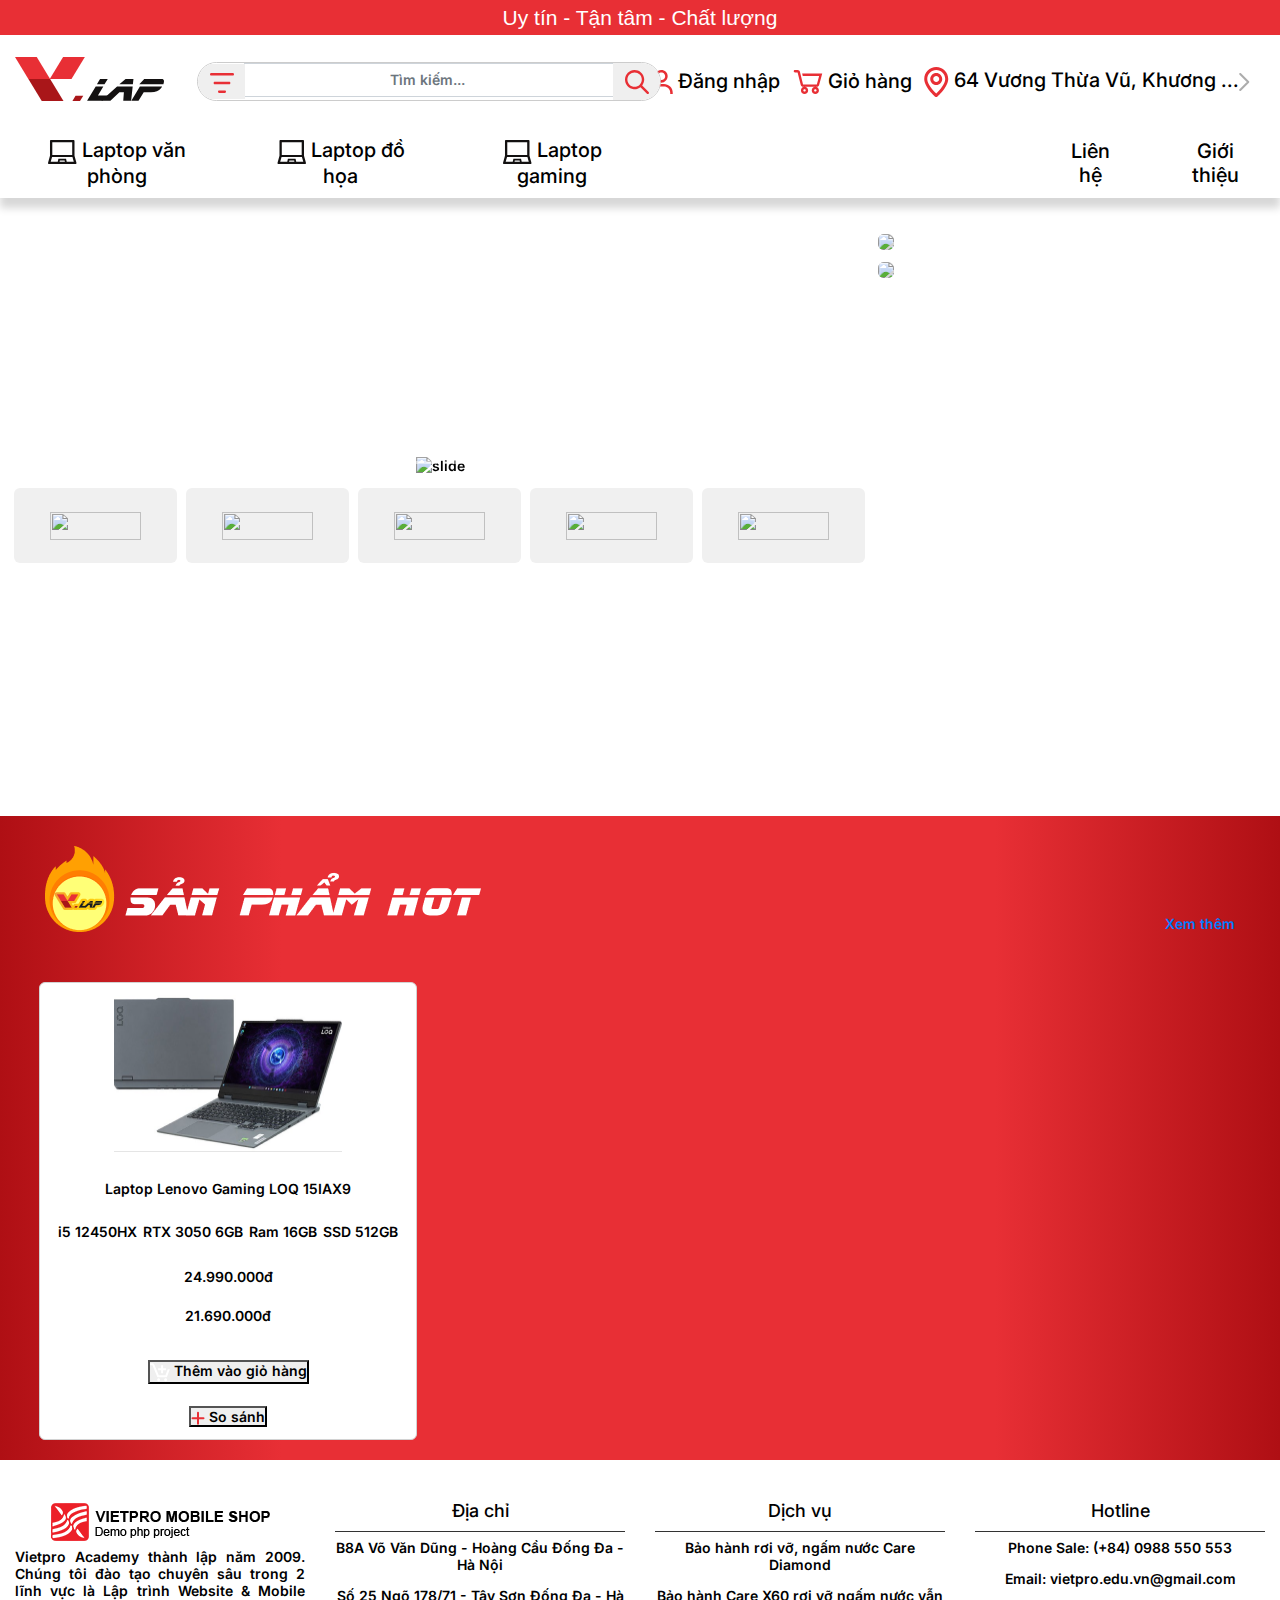
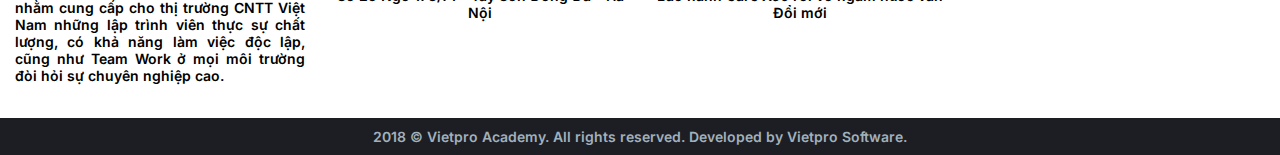
==== index.html @ faf85abb "first commit" ====
<!DOCTYPE html>
<html>
  <head>
    <meta charset="utf-8" />
    <title>Home</title>
    <link rel="stylesheet" href="css/bootstrap.css" />
    <link rel="stylesheet" href="css/home.css" />
    <link
      href="https://cdnjs.cloudflare.com/ajax/libs/font-awesome/6.0.0-beta3/css/all.min.css"
      rel="stylesheet"
    />
    <link href="https://fonts.googleapis.com/css2?family=Inter:wght@400;500;600;700&display=swap" rel="stylesheet">

    <script src="js/jquery-3.3.1.js"></script>
    <script src="js/bootstrap.js"></script>
  </head>
  <body>
    <!--	Header	-->
    <h4 id="header-top">Uy tín - Tận tâm - Chất lượng</h4>
    <div id="header">
      
      <div class="container">
        <div class="header-container">
          <div class="header-logo-search">
            <div class="header-logo row">
              <a href="#">
                <svg width="149" height="44" viewBox="0 0 149 44" fill="none" xmlns="http://www.w3.org/2000/svg">
                  <path d="M34.7503 22H56.4903L69.8443 0H48.1043L34.7503 22Z" fill="#E82F35"/>
                  <path d="M35.094 22H13.354L0 0H21.74L35.094 22Z" fill="#E82F35"/>
                  <path d="M48.4855 44H26.7454L13.3915 22H35.1315L48.4855 44Z" fill="#A91619"/>
                  <path d="M93.3778 38.4668L87.2726 43.8419H72.0752L80.7237 29.405H88.3286L82.9358 38.4289L93.3715 38.4605L93.3778 38.4668ZM92.7529 22.0379L89.4909 27.3245H81.9297L85.0354 22.1012L92.7529 22.0379Z" fill="#131111"/>
                  <path d="M116.105 43.8482H108.256L108.888 35.2417H104.445L95.4149 43.8482H86.254L102.076 29.3797H117.686L116.111 43.8482H116.105ZM117.886 27.3561H104.37L110.575 22.0379H118.455L117.886 27.3561Z" fill="#131111"/>
                  <path d="M147.162 29.4113C146.912 29.9362 146.519 30.5496 145.975 31.2515C143.913 33.8505 140.557 35.1469 135.914 35.1469H128.722L123.523 43.8482H116.361L124.879 29.4429L147.156 29.4113H147.162ZM148.393 27.3245H124.341L129.253 22.0379H146.925C147.406 22.0379 147.843 22.2024 148.237 22.5375C148.631 22.8727 148.868 23.2711 148.943 23.7327C149.106 24.4725 148.918 25.6677 148.393 27.3182V27.3245Z" fill="#131111"/>
                  <path d="M68.2571 38.7134L64.9889 44H57.4277L60.5396 38.7767L68.2571 38.7134Z" fill="#A91619"/>
                  </svg>
                  
              </a>
            </div>
            <div class="header-search">
              <form class="search-form">
                <div class="input-group">
                  <div class="input-group-prepend">
                    <button class="btn" type="button">
                      <svg width="24" height="20" viewBox="0 0 24 20" fill="none" xmlns="http://www.w3.org/2000/svg">
                        <path d="M0 1.30435C0 0.958413 0.114935 0.626647 0.31952 0.382034C0.524105 0.137422 0.801582 0 1.09091 0H22.9091C23.1984 0 23.4759 0.137422 23.6805 0.382034C23.8851 0.626647 24 0.958413 24 1.30435C24 1.65028 23.8851 1.98205 23.6805 2.22666C23.4759 2.47127 23.1984 2.6087 22.9091 2.6087H1.09091C0.801582 2.6087 0.524105 2.47127 0.31952 2.22666C0.114935 1.98205 0 1.65028 0 1.30435ZM3.63636 10C3.63636 9.65407 3.7513 9.3223 3.95588 9.07769C4.16047 8.83307 4.43795 8.69565 4.72727 8.69565H19.2727C19.5621 8.69565 19.8395 8.83307 20.0441 9.07769C20.2487 9.3223 20.3636 9.65407 20.3636 10C20.3636 10.3459 20.2487 10.6777 20.0441 10.9223C19.8395 11.1669 19.5621 11.3043 19.2727 11.3043H4.72727C4.43795 11.3043 4.16047 11.1669 3.95588 10.9223C3.7513 10.6777 3.63636 10.3459 3.63636 10ZM8 18.6957C8 18.3497 8.11494 18.018 8.31952 17.7733C8.52411 17.5287 8.80158 17.3913 9.09091 17.3913H14.9091C15.1984 17.3913 15.4759 17.5287 15.6805 17.7733C15.8851 18.018 16 18.3497 16 18.6957C16 19.0416 15.8851 19.3734 15.6805 19.618C15.4759 19.8626 15.1984 20 14.9091 20H9.09091C8.80158 20 8.52411 19.8626 8.31952 19.618C8.11494 19.3734 8 19.0416 8 18.6957Z" fill="#E82F35"/>
                        </svg>                        
                    </button>
                  </div>
                  <input
                    class="form-control"
                    type="search"
                    placeholder="Tìm kiếm..."
                    aria-label="Search"
                  />
                  <div class="input-group-append">
                    <button class="btn" type="submit">
                      <svg width="24" height="24" viewBox="0 0 24 24" fill="none" xmlns="http://www.w3.org/2000/svg">
                        <path fill-rule="evenodd" clip-rule="evenodd" d="M17.1901 15.4782L23.6458 21.934C23.8727 22.1611 24.0001 22.469 24 22.79C23.9999 23.111 23.8723 23.4189 23.6452 23.6458C23.4181 23.8727 23.1102 24.0001 22.7892 24C22.4682 23.9999 22.1604 23.8723 21.9335 23.6452L15.4778 17.1893C13.5479 18.6841 11.1211 19.3875 8.69104 19.1565C6.26097 18.9255 4.01018 17.7773 2.39656 15.9457C0.782936 14.114 -0.0723147 11.7364 0.00479537 9.29655C0.0819054 6.85668 1.08558 4.53783 2.81165 2.81172C4.53771 1.08561 6.85651 0.0819075 9.29632 0.00479549C11.7361 -0.0723165 14.1137 0.782955 15.9453 2.39662C17.7769 4.01028 18.925 6.26113 19.156 8.69126C19.387 11.1214 18.6836 13.5483 17.1889 15.4782M9.60045 16.7993C11.5099 16.7993 13.3412 16.0408 14.6914 14.6905C16.0416 13.3403 16.8001 11.509 16.8001 9.59949C16.8001 7.68997 16.0416 5.85866 14.6914 4.50843C13.3412 3.15819 11.5099 2.39964 9.60045 2.39964C7.69098 2.39964 5.85971 3.15819 4.50951 4.50843C3.15932 5.85866 2.40078 7.68997 2.40078 9.59949C2.40078 11.509 3.15932 13.3403 4.50951 14.6905C5.85971 16.0408 7.69098 16.7993 9.60045 16.7993Z" fill="#E82F35"/>
                        </svg>
                        
                    </button>
                  </div>
                </div>
              </form>
            </div>
          </div>
          <div class="header-actions">
            <a href="#" class="header-action"><svg width="23" height="24" viewBox="0 0 23 24" fill="none" xmlns="http://www.w3.org/2000/svg">
              <path d="M11.3684 0C10.1193 0 8.89818 0.370414 7.85956 1.0644C6.82093 1.75839 6.01142 2.74478 5.53339 3.89884C5.05537 5.0529 4.93029 6.3228 5.17399 7.54794C5.41768 8.77308 6.0192 9.89845 6.90248 10.7817C7.78576 11.665 8.91113 12.2665 10.1363 12.5102C11.3614 12.7539 12.6313 12.6288 13.7854 12.1508C14.9394 11.6728 15.9258 10.8633 16.6198 9.82465C17.3138 8.78603 17.6842 7.56493 17.6842 6.31579C17.6842 4.64074 17.0188 3.03429 15.8344 1.84985C14.6499 0.665412 13.0435 0 11.3684 0ZM11.3684 10.1053C10.6189 10.1053 9.88628 9.88301 9.2631 9.46662C8.63993 9.05023 8.15422 8.45839 7.8674 7.76596C7.58059 7.07352 7.50554 6.31159 7.65176 5.5765C7.79798 4.84141 8.15889 4.16619 8.68886 3.63623C9.21883 3.10626 9.89404 2.74535 10.6291 2.59913C11.3642 2.45291 12.1262 2.52796 12.8186 2.81477C13.511 3.10159 14.1029 3.58729 14.5193 4.21047C14.9356 4.83365 15.1579 5.5663 15.1579 6.31579C15.1579 7.32082 14.7586 8.28469 14.048 8.99535C13.3373 9.70602 12.3735 10.1053 11.3684 10.1053ZM22.7368 24V22.7368C22.7368 20.3918 21.8053 18.1427 20.147 16.4845C18.4888 14.8263 16.2398 13.8947 13.8947 13.8947H8.8421C6.49703 13.8947 4.24801 14.8263 2.58979 16.4845C0.931576 18.1427 0 20.3918 0 22.7368V24H2.52632V22.7368C2.52632 21.0618 3.19173 19.4553 4.37617 18.2709C5.56061 17.0865 7.16705 16.4211 8.8421 16.4211H13.8947C15.5698 16.4211 17.1762 17.0865 18.3607 18.2709C19.5451 19.4553 20.2105 21.0618 20.2105 22.7368V24H22.7368Z" fill="#E82F35"/>
              </svg>
              Đăng nhập</a>
            <a href="#" class="header-action"><svg width="30" height="24" viewBox="0 0 30 24" fill="none" xmlns="http://www.w3.org/2000/svg">
              <path d="M1.93681 6.86724e-05C1.27681 6.86724e-05 0.736816 0.540067 0.736816 1.20007C0.736816 1.86006 1.27681 2.40006 1.93681 2.40006H4.59961L7.7496 15C8.016 16.068 8.97359 16.8 10.074 16.8H23.8368C24.9191 16.8 25.8383 16.0824 26.1239 15.0372L29.2367 3.60006H9.13679L9.73679 6.00005H26.1239L23.8368 14.4H10.074L6.924 1.80006C6.79479 1.28292 6.49545 0.824253 6.07409 0.497785C5.65273 0.171316 5.13383 -0.00398252 4.60081 6.86724e-05H1.93681ZM22.3368 16.8C20.3628 16.8 18.7368 18.426 18.7368 20.4C18.7368 22.374 20.3628 24 22.3368 24C24.3107 24 25.9367 22.374 25.9367 20.4C25.9367 18.426 24.3107 16.8 22.3368 16.8ZM11.5368 16.8C9.56279 16.8 7.9368 18.426 7.9368 20.4C7.9368 22.374 9.56279 24 11.5368 24C13.5108 24 15.1368 22.374 15.1368 20.4C15.1368 18.426 13.5108 16.8 11.5368 16.8ZM11.5368 19.2C12.2124 19.2 12.7368 19.7256 12.7368 20.4C12.7368 21.0744 12.2112 21.6 11.5368 21.6C10.8624 21.6 10.3368 21.0744 10.3368 20.4C10.3368 19.7256 10.8624 19.2 11.5368 19.2ZM22.3368 19.2C23.0124 19.2 23.5368 19.7256 23.5368 20.4C23.5368 21.0744 23.0112 21.6 22.3368 21.6C21.6624 21.6 21.1368 21.0744 21.1368 20.4C21.1368 19.7256 21.6624 19.2 22.3368 19.2Z" fill="#E82F35"/>
              </svg>
              Giỏ hàng</a>
            <a href="#" class="header-action"><svg width="25" height="30" viewBox="0 0 25 30" fill="none" xmlns="http://www.w3.org/2000/svg">
              <path d="M12.2368 0C5.63682 0 0.236816 5.4 0.236816 12C0.236816 20.1 10.7368 29.25 11.1868 29.7C11.4868 29.85 11.9368 30 12.2368 30C12.5368 30 12.9868 29.85 13.2868 29.7C13.7368 29.25 24.2368 20.1 24.2368 12C24.2368 5.4 18.8368 0 12.2368 0ZM12.2368 26.55C9.08682 23.55 3.23682 17.1 3.23682 12C3.23682 7.05 7.28682 3 12.2368 3C17.1868 3 21.2368 7.05 21.2368 12C21.2368 16.95 15.3868 23.55 12.2368 26.55ZM12.2368 6C8.93682 6 6.23682 8.7 6.23682 12C6.23682 15.3 8.93682 18 12.2368 18C15.5368 18 18.2368 15.3 18.2368 12C18.2368 8.7 15.5368 6 12.2368 6ZM12.2368 15C10.5868 15 9.23682 13.65 9.23682 12C9.23682 10.35 10.5868 9 12.2368 9C13.8868 9 15.2368 10.35 15.2368 12C15.2368 13.65 13.8868 15 12.2368 15Z" fill="#E82F35"/>
              </svg>
              64 Vương Thừa Vũ, Khương ...<svg width="11" height="18" viewBox="0 0 11 18" fill="none" xmlns="http://www.w3.org/2000/svg">
                <path d="M1.23682 1L9.23682 9L1.23682 17" stroke="#ACACAC" stroke-width="2" stroke-linecap="round" stroke-linejoin="round"/>
                </svg>
                </a>
          </div>
        </div>
        <div class="row">
          <div class="col-lg-12 col-md-12 col-sm-12">
            <nav id="nav-menu">
              <div id="menu">
                <ul>
                  <li class="menu-item"><a href="#"><svg width="29" height="24" viewBox="0 0 29 24" fill="none" xmlns="http://www.w3.org/2000/svg">
                    <path d="M28.4336 22.6308L26.5028 15.8298V1.02128C26.5028 0.456383 26.0464 0 25.4815 0H3.0134C2.44851 0 1.99212 0.456383 1.99212 1.02128V15.8298L0.0612723 22.6308C-0.178089 23.2979 0.3134 24 1.02191 24H27.473C28.1815 24 28.673 23.2979 28.4336 22.6308ZM4.29 2.29787H24.2049V14.9043H4.29V2.29787ZM11.5762 21.7021L11.8347 20.5213H16.6315L16.89 21.7021H11.5762ZM18.7251 21.7021L18.1155 18.9351C18.09 18.817 17.9847 18.734 17.8666 18.734H10.6028C10.4815 18.734 10.3794 18.817 10.3538 18.9351L9.74425 21.7021H2.7134L4.0634 16.9468H24.4315L25.7815 21.7021H18.7251Z" fill="#131111"/>
                    </svg>
                    Laptop văn phòng</a></li>
                  <li class="menu-item"><a href="#"><svg width="29" height="24" viewBox="0 0 29 24" fill="none" xmlns="http://www.w3.org/2000/svg">
                    <path d="M28.9285 22.6308L26.9976 15.8298V1.02128C26.9976 0.456383 26.5413 0 25.9764 0H3.50827C2.94338 0 2.487 0.456383 2.487 1.02128V15.8298L0.556145 22.6308C0.316784 23.2979 0.808273 24 1.51678 24H27.9678C28.6764 24 29.1678 23.2979 28.9285 22.6308ZM4.78487 2.29787H24.6998V14.9043H4.78487V2.29787ZM12.071 21.7021L12.3295 20.5213H17.1264L17.3849 21.7021H12.071ZM19.22 21.7021L18.6104 18.9351C18.5849 18.817 18.4795 18.734 18.3615 18.734H11.0976C10.9764 18.734 10.8742 18.817 10.8487 18.9351L10.2391 21.7021H3.20827L4.55827 16.9468H24.9264L26.2764 21.7021H19.22Z" fill="#131111"/>
                    </svg>
                    Laptop đồ họa</a></li>
                  <li class="menu-item"><a href="#"><svg width="30" height="24" viewBox="0 0 30 24" fill="none" xmlns="http://www.w3.org/2000/svg">
                    <path d="M29.4234 22.6308L27.4925 15.8298V1.02128C27.4925 0.456383 27.0361 0 26.4712 0H4.00315C3.43825 0 2.98187 0.456383 2.98187 1.02128V15.8298L1.05102 22.6308C0.811657 23.2979 1.30315 24 2.01166 24H28.4627C29.1712 24 29.6627 23.2979 29.4234 22.6308ZM5.27974 2.29787H25.1946V14.9043H5.27974V2.29787ZM12.5659 21.7021L12.8244 20.5213H17.6212L17.8797 21.7021H12.5659ZM19.7148 21.7021L19.1053 18.9351C19.0797 18.817 18.9744 18.734 18.8563 18.734H11.5925C11.4712 18.734 11.3691 18.817 11.3436 18.9351L10.734 21.7021H3.70315L5.05315 16.9468H25.4212L26.7712 21.7021H19.7148Z" fill="#131111"/>
                    </svg>
                    Laptop gaming</a></li>
                </ul>
              </div>
              <div id="infomation">
                <ul>
                  <li class="info-item"><a href="#">Liên hệ</a></li>
                  <li class="info-item"><a href="#">Giới thiệu</a></li>
                </ul>
              </div>
            </nav>
          </div>
        </div>
      </div>
      <!-- Toggler/collapsibe Button -->
      <button
        class="navbar-toggler navbar-light"
        type="button"
        data-toggle="collapse"
        data-target="#menu"
      >
        <span class="navbar-toggler-icon"></span>
      </button>
    </div>
    <!--	End Header	-->

    <!--	Body	-->
    <div id="body">
      <div class="container">
        <div class="row">
          <div id="main" >
            <!--	Slider	-->
            <div id="main-top">
              <div id="frame-24">
                <div id="slide" class="carousel slide" data-ride="carousel">
                  <!-- Indicators -->
                  <ul class="carousel-indicators">
                    <li
                      data-target="#slide"
                      data-slide-to="0"
                      class="active"
                    ></li>
                    <li data-target="#slide" data-slide-to="1"></li>
                    <li data-target="#slide" data-slide-to="2"></li>
                    <li data-target="#slide" data-slide-to="3"></li>
                    <li data-target="#slide" data-slide-to="4"></li>
                    <li data-target="#slide" data-slide-to="5"></li>
                  </ul>

                  <!-- The slideshow -->
                  <div class="carousel-inner">
                    <div class="carousel-item active">
                      <img src="https://placehold.co/852x462" alt="slide" />
                    </div>
                    <div class="carousel-item">
                      <img src="https://placehold.co/852x462" alt="slide" />
                    </div>
                    <div class="carousel-item">
                      <img src="https://placehold.co/852x462" alt="slide" />
                    </div>
                    <div class="carousel-item">
                      <img src="https://placehold.co/852x462" alt="slide" />
                    </div>
                    <div class="carousel-item">
                      <img src="https://placehold.co/852x462" alt="slide" />
                    </div>
                    <div class="carousel-item">
                      <img src="https://placehold.co/852x462" alt="slide" />
                    </div>
                  </div>

                  <!-- Left and right controls -->
                  <a
                    class="carousel-control-prev"
                    href="#slide"
                    data-slide="prev"
                  >
                    <span class="carousel-control-prev-icon"></span>
                  </a>
                  <a
                    class="carousel-control-next"
                    href="#slide"
                    data-slide="next"
                  >
                    <span class="carousel-control-next-icon"></span>
                  </a>
                </div>
                <div id="menu-brand">
                  <ul>
                    <li class="brand-item">
                      <a href="#"
                        ><img src="https://placehold.co/91x28" alt=""
                      /></a>
                    </li>
                    <li class="brand-item">
                      <a href="#"
                        ><img src="https://placehold.co/91x28" alt=""
                      /></a>
                    </li>
                    <li class="brand-item">
                      <a href="#"
                        ><img src="https://placehold.co/91x28" alt=""
                      /></a>
                    </li>
                    <li class="brand-item">
                      <a href="#"
                        ><img src="https://placehold.co/91x28" alt=""
                      /></a>
                    </li>
                    <li class="brand-item">
                      <a href="#"
                        ><img src="https://placehold.co/91x28" alt=""
                      /></a>
                    </li>
                  </ul>
                </div>
                <!--	End Slider	-->
              </div>
              <div id="frame-25">
                <div id="sidebar" >
                  <div id="banner">
                    <div class="banner-item">
                      <a href="#"><img class="img-fluid" src="https://placehold.co/508x271"/></a>
                    </div>
                    <div class="banner-item">
                      <a href="#"><img class="img-fluid" src="https://placehold.co/508x271"/></a>
                    </div>
                    </div>
                  </div>
                </div>
            </div>
          </div>
        </div>
      </div>
      <div id="product-featured">
        <div class="container">
          <div id="frame-46">
            <img src="./images/featured.png" alt="">
            <a href="#">Xem thêm</a>
          </div>
          <div id="frame-47">
              <div class="laptop-item">
                <img class="image-laptop" src="./images/image 3.png" alt="">
                <div class="info-laptop">
                  <p class="name-laptop">Laptop Lenovo Gaming LOQ 15IAX9</p>
                  <div class="config-laptop">
                      <span class="cpu-laptop">i5 12450HX</span>
                      <span class="card-laptop">RTX 3050 6GB</span>
                      <span class="ram-laptop">Ram 16GB</span>
                      <span class="disk-laptop">SSD 512GB</span>
                  </div>  
                </div>
                <span>24.990.000đ</span>
                <p>21.690.000đ</p>
                <button><svg width="20" height="19" viewBox="0 0 20 19" fill="none" xmlns="http://www.w3.org/2000/svg">
                    <path d="M8.62002 18.3306C9.44845 18.3306 10.12 17.659 10.12 16.8306C10.12 16.0021 9.44845 15.3306 8.62002 15.3306C7.79159 15.3306 7.12002 16.0021 7.12002 16.8306C7.12002 17.659 7.79159 18.3306 8.62002 18.3306Z" fill="white"/>
                    <path d="M15.62 18.3306C16.4485 18.3306 17.12 17.659 17.12 16.8306C17.12 16.0021 16.4485 15.3306 15.62 15.3306C14.7916 15.3306 14.12 16.0021 14.12 16.8306C14.12 17.659 14.7916 18.3306 15.62 18.3306Z" fill="white"/>
                    <path d="M11.12 10.3305H13.12V7.34047H16.11V5.34047H13.12V2.36047H11.12V5.34047H8.13003V7.34047H11.12V10.3305Z" fill="white"/>
                    <path d="M8.12 14.3306H16.12C16.3214 14.33 16.518 14.2686 16.684 14.1544C16.8499 14.0402 16.9775 13.8785 17.05 13.6906L19.88 6.33057H17.74L15.43 12.3306H8.79L4.3 1.56057C4.14777 1.19563 3.89077 0.88401 3.56149 0.665082C3.23221 0.446154 2.84542 0.329747 2.45 0.330571H0.120003V2.33057H2.45L7.2 13.7106C7.27502 13.8932 7.40242 14.0495 7.56614 14.1599C7.72986 14.2702 7.92258 14.3296 8.12 14.3306Z" fill="white"/>
                    </svg>
                    Thêm vào giỏ hàng</button>
                  <button><svg width="14" height="14" viewBox="0 0 14 14" fill="none" xmlns="http://www.w3.org/2000/svg">
                    <path d="M1.5 7.33057H12.5H1.5ZM7 12.8306V1.83057V12.8306Z" fill="#E82F35"/>
                    <path d="M1.5 7.33057H12.5M7 12.8306V1.83057" stroke="#E82F35" stroke-width="2" stroke-linecap="round" stroke-linejoin="round"/>
                    </svg>
                    So sánh</button>
              </div>

          </div>
        </div>
      </div>
    </div>
  </div>
    <!--	End Body	-->

    <div id="footer-top">
      <div class="container">
        <div class="row">
          <div id="logo-2" class="col-lg-3 col-md-6 col-sm-12">
            <h2>
              <a href="#"><img src="images/logo-footer.png" /></a>
            </h2>
            <p>
              Vietpro Academy thành lập năm 2009. Chúng tôi đào tạo chuyên sâu
              trong 2 lĩnh vực là Lập trình Website & Mobile nhằm cung cấp cho
              thị trường CNTT Việt Nam những lập trình viên thực sự chất lượng,
              có khả năng làm việc độc lập, cũng như Team Work ở mọi môi trường
              đòi hỏi sự chuyên nghiệp cao.
            </p>
          </div>
          <div id="address" class="col-lg-3 col-md-6 col-sm-12">
            <h3>Địa chỉ</h3>
            <p>B8A Võ Văn Dũng - Hoàng Cầu Đống Đa - Hà Nội</p>
            <p>Số 25 Ngõ 178/71 - Tây Sơn Đống Đa - Hà Nội</p>
          </div>
          <div id="service" class="col-lg-3 col-md-6 col-sm-12">
            <h3>Dịch vụ</h3>
            <p>Bảo hành rơi vỡ, ngấm nước Care Diamond</p>
            <p>Bảo hành Care X60 rơi vỡ ngấm nước vẫn Đổi mới</p>
          </div>
          <div id="hotline" class="col-lg-3 col-md-6 col-sm-12">
            <h3>Hotline</h3>
            <p>Phone Sale: (+84) 0988 550 553</p>
            <p>Email: vietpro.edu.vn@gmail.com</p>
          </div>
        </div>
      </div>
    </div>

    <!--	Footer	-->
    <div id="footer-bottom">
      <div class="container">
        <div class="row">
          <div class="col-lg-12 col-md-12 col-sm-12">
            <p>
              2018 © Vietpro Academy. All rights reserved. Developed by Vietpro
              Software.
            </p>
          </div>
        </div>
      </div>
    </div>
    <!--	End Footer	-->
  </body>
</html>
---- css/home.css ----
* {
  margin: 0;
  padding: 0;
  /* Body 3 Desktop */
  color: #000000;
  text-align: center;
  /* Body 3 Destop Bold */
  font-family: Inter;
  font-size: 14px;
  font-style: normal;
  font-weight: 600;
  line-height: normal;
}
body {
  background: #ffffff;
}
#header {
  background: #ffffff;
  box-shadow: 0px 10px 8px #00000029;
  margin-bottom: 20px;
}

#header-top {
  padding: 5px;
  margin-bottom: 0;
}
#logo,
#cart,
#login,
#location {
  height: 50px;
  padding: 12px 16px;
  margin-bottom: 13px;
  margin-top: 14px;
  /* Body 3 Desktop */
}
#login a,
#location a {
  color: #000000;
  text-decoration: none;
  text-transform: capitalize;
}

#logo h1 {
  margin: 0;
}
#search {
  height: 50px;
  padding: 12px 16px;
  margin-top: 0px;
}
#search input {
  width: 50%;
  border-radius: 3px 0 0 3px;
  width: 432px;
}
#search button {
  border-radius: 0 3px 3px 0;
}
#search button {
  background: #eb1f27;
}
#search button:hover {
  background: #c60a11;
}
#cart a,
#cart span {
  color: #000000;
  text-decoration: none;
  text-transform: capitalize;
}
#cart {
  text-align: right;
}
#cart a {
  text-decoration: none;
  text-transform: capitalize;
}
#cart span {
  display: inline-block;
  width: 30px;
  height: 30px;
  line-height: 30px;
  background: #eb1f27;
  border-radius: 100%;
  text-align: center;
}
#menu {
  overflow: hidden;
  background: #ffffff;
}
#menu ul {
  margin: 0;
  display: flex;
  align-items: center;
  gap: 36px;
}
.menu-item {
  float: left;
  list-style: none;
  padding: 10px;
}
.menu-item a {
  color: #000000;
  text-decoration: none;
}
.menu-item:hover {
  background: #ffffff;
  cursor: pointer;
}

#infomation {
  overflow: hidden;
  background: #ffffff;
}
#infomation ul {
  margin: 0;
  display: flex;
  align-items: center;
  gap: 36px;
}
.info-item {
  float: right;
  list-style: none;
  padding: 10px;
}
.info-item a {
  color: #000000;
  text-decoration: none;
}
.info-item:hover {
  background: #ffffff;
  cursor: pointer;
}
#nav-menu {
  display: flex;
  align-items: center;
  gap: 410px;
  justify-content: space-between;
}
#nav-menu a {
  color: #000;
  /* Body 3 Desktop */
  font-family: Inter;
  font-size: 20px;
  font-style: normal;
  font-weight: 500;
  line-height: 120%; /* 24px */
}
#frame-24 {
  display: flex;
  width: 852px;
  flex-direction: column;
  align-items: flex-start;
  gap: 8px;
}
#frame-24 #slider img {
  height: 426px;
  align-self: stretch;
  border-radius: 6px;
  background: url(<path-to-image>) lightgray 50% / contain no-repeat;
}

#menu-brand ul {
  display: flex;
  align-items: center;
  gap: 9px;
  align-self: stretch;
  margin-top: 6px;
}

.brand-item {
  float: left;
  display: flex;
  width: 163px;
  height: 75px;
  padding: 23px 33px;
  flex-direction: column;
  justify-content: center;
  align-items: center;
  gap: 10px;
  list-style: none;
  border-radius: 6px;
  background: #f0f0f0;
}
.brand-item img {
  width: 91px;
  height: 28px;
  flex-shrink: 0;
}
.brand-item {
  padding: 0;
}
.brand-item a {
  color: #000000;
  text-decoration: none;
}
#main,
#main-top {
  display: inline-flex;
  justify-content: center;
  align-items: center;
  gap: 12px;
  padding: 7px;
}
#frame-25 {
  display: flex;
  width: 508px;
  height: 570px;
  flex-direction: column;
  align-items: flex-start;
  gap: 13px;
}
#frame-25 img {
  height: 271px;
  align-self: stretch;
  border-radius: 6px;
  background: url(<path-to-image>) lightgray 50% / cover no-repeat;
}
#slide {
  display: flex;
  flex-direction: column;
  align-items: center;
  gap: 20px;
  align-self: stretch;
}

#slide .carousel-inner {
  border-radius: 3px !important;
}
.carousel-indicators {
  margin: 0;
}
.products {
  margin-top: 20px;
}
.products h3 {
  font-size: 18px;
}
.product-list {
  margin: 0 -2.5px;
}
.product-item {
  padding: 10px;
  margin: 2.5px !important;
}
.product-item img {
  width: 130px;
  height: 180px;
  opacity: 1;
  -webkit-transition: opacity 1s;
  transition: opacity 1s;
}
.product-item:hover img {
  opacity: 0.5 !important;
}
.product-item a {
  color: #333;
  text-decoration: none;
  font-weight: bold;
}
.product-item span {
  font-weight: bold;
  color: #eb1f27;
}

/*	Fix Flex-box	*/
.product-list:last-child .product-item {
  flex-grow: 0;
  flex-basis: 32.6%;
}

.banner-item {
  margin-bottom: 10px;
}

#footer-top {
  margin-top: 20px;
  background: #fff;
}
#logo-2,
#address,
#service,
#hotline {
  padding-top: 20px;
  padding-bottom: 20px;
}
#logo-2 p {
  text-align: justify;
}
#footer-top h3 {
  font-size: 18px;
  border-bottom: 1px solid #333;
  padding-bottom: 10px;
}

#footer-bottom {
  background: #1d1e24;
  padding: 10px 0;
}
#footer-bottom p {
  margin: 0;
  color: #a1b1bc;
}
.container {
  max-width: 1386px !important;
}
/* Căn chỉnh các nút và biểu tượng trong ô tìm kiếm */
#filter .btn,
#button-search .btn {
  border: none;
  background-color: transparent;
  color: #ff0000; /* Màu đỏ cho biểu tượng */
  padding: 0 10px;
}

/* Làm tròn góc cho toàn bộ ô tìm kiếm */
.input-group {
  border: 1px solid #ccc;
  border-radius: 30px;
  overflow: hidden;
}

/* Điều chỉnh ô input bên trong để không có viền và khoảng cách */
#input-search {
  border: none;
  box-shadow: none;
  outline: none;
}

/* Đặt màu nền cho input khi focus */
#input-search:focus {
  box-shadow: none;
}

/* Đặt khoảng cách giữa các thành phần bên trong */
.input-group-prepend,
.input-group-append {
  align-items: center;
  display: flex;
}

/* Làm cho nút tìm kiếm có kích thước tương tự như input */
.input-group .form-control {
  border-radius: 0;
}

#header-top {
  display: flex;
  flex-direction: column;
  align-items: center;
  background: #e82f35;
  color: #fff;
  text-align: center;
  /* Body 3 Destop Bold */
}
.header-container {
  display: flex;
  align-items: center;
  justify-content: space-between;
  flex-wrap: nowrap;
  padding: 15px;
}

.header-logo-search {
  display: flex;
  align-items: flex-start;
  gap: 32px;
}

.header-search {
  display: flex;
  width: 464px;
  padding: 12px 16px;
  justify-content: space-between;
  align-items: center;
}
.header-logo {
  margin-top: 7px;
}
.search-form .input-group {
  display: flex;
  width: 464px;
}

.input-group-prepend,
.input-group-append {
  display: flex;
  align-items: center;
  background: white;
}

.header-actions {
  display: flex;
  justify-content: space-between;
  align-items: center;
  gap: 4px;
  width: 600px;
}

.header-action {
  color: #000;

  /* Body 3 Desktop */
  font-family: Inter;
  font-size: 20px;
  font-style: normal;
  font-weight: 500;
  line-height: 120%; /* 24px */
}
#product-featured {
  display: inline-flex;
  width: 100%;
  height: auto;
  flex-direction: column;
  align-items: center;
  gap: 12px;
  background: linear-gradient(
    90deg,
    #af0f14 0%,
    #e82f35 22%,
    #e82f35 77.74%,
    #af0f14 100%
  );
}
#frame-46 {
  display: flex;
  justify-content: space-between;
  align-items: flex-end;
  align-self: stretch;
  padding: 30px;
}
#frame-47 {
  display: flex;
  padding: 20px 24px;
  align-items: center;
  gap: 16px;
  align-self: stretch;
}

.laptop-item {
  display: flex;
  padding: 12px;
  flex-direction: column;
  justify-content: center;
  align-items: center;
  gap: 22px;
  border-radius: 6px;
  border: 1px solid #d2d2d2;
  background: #fff;
}
.image-laptop {
  width: 228px;
  height: 157.331px;
  background: url(<path-to-image>) lightgray 50% / cover no-repeat;
}
.info-laptop {
  display: flex;
  flex-direction: column;
  align-items: center;
  align-self: stretch;
}
.name-laptop {
  display: flex;
  padding: 6px;
  justify-content: center;
  align-items: center;
  gap: 10px;
  align-self: stretch;
}
.config-laptop {
  display: flex;
  padding: 6px;
  align-items: flex-start;
  gap: 6px;
  align-self: stretch;
}

@media (max-width: 992px) {
  #banner {
    display: none;
  }
}
@media (max-width: 768px) {
  #slide {
    display: none;
  }
  #cart {
    text-align: left;
  }
  #header {
    position: relative;
  }
  #header > button {
    position: absolute;
    top: 15px;
    right: 15px;
    background: #fff;
  }
  .menu-item {
    float: none;
    border: none;
    border-bottom: 1px solid #c60a11;
  }
}
@media (min-width: 768px) {
  #menu {
    display: block;
  }
  #header > button {
    display: none;
  }
}
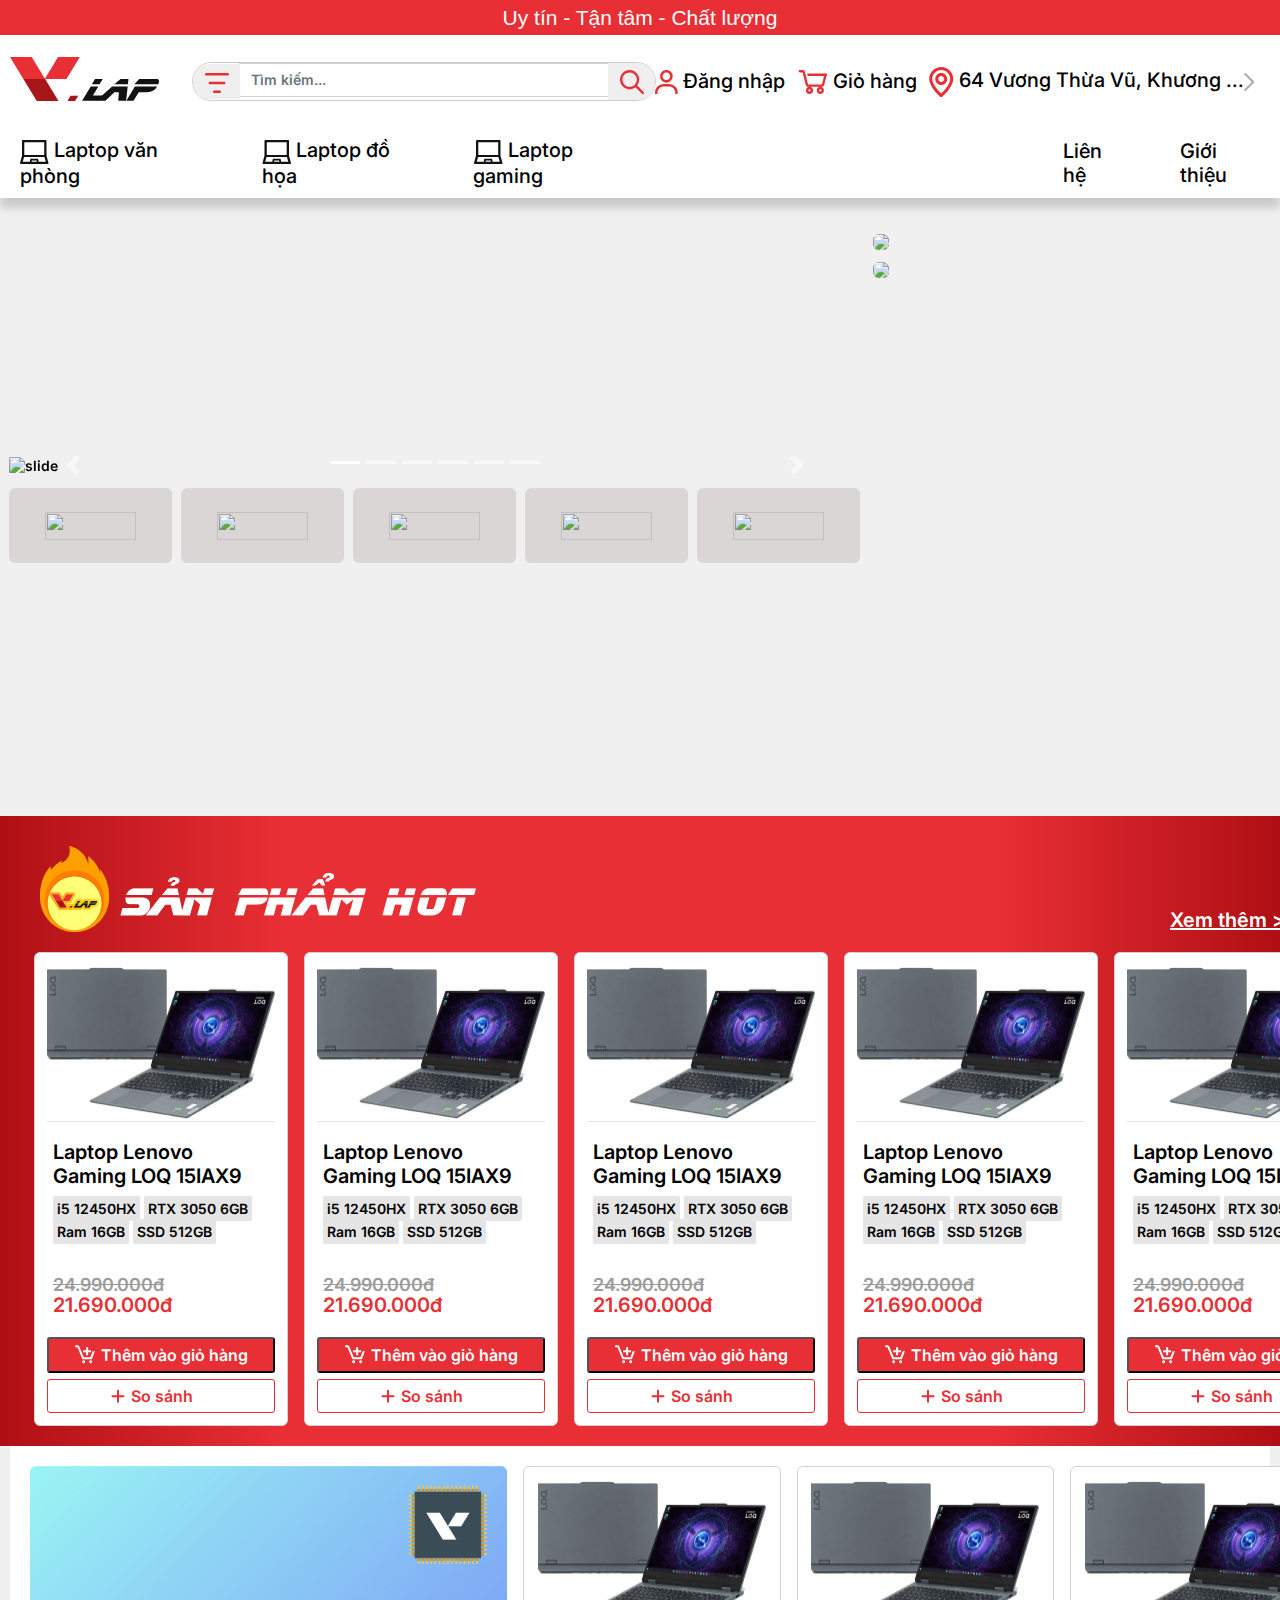
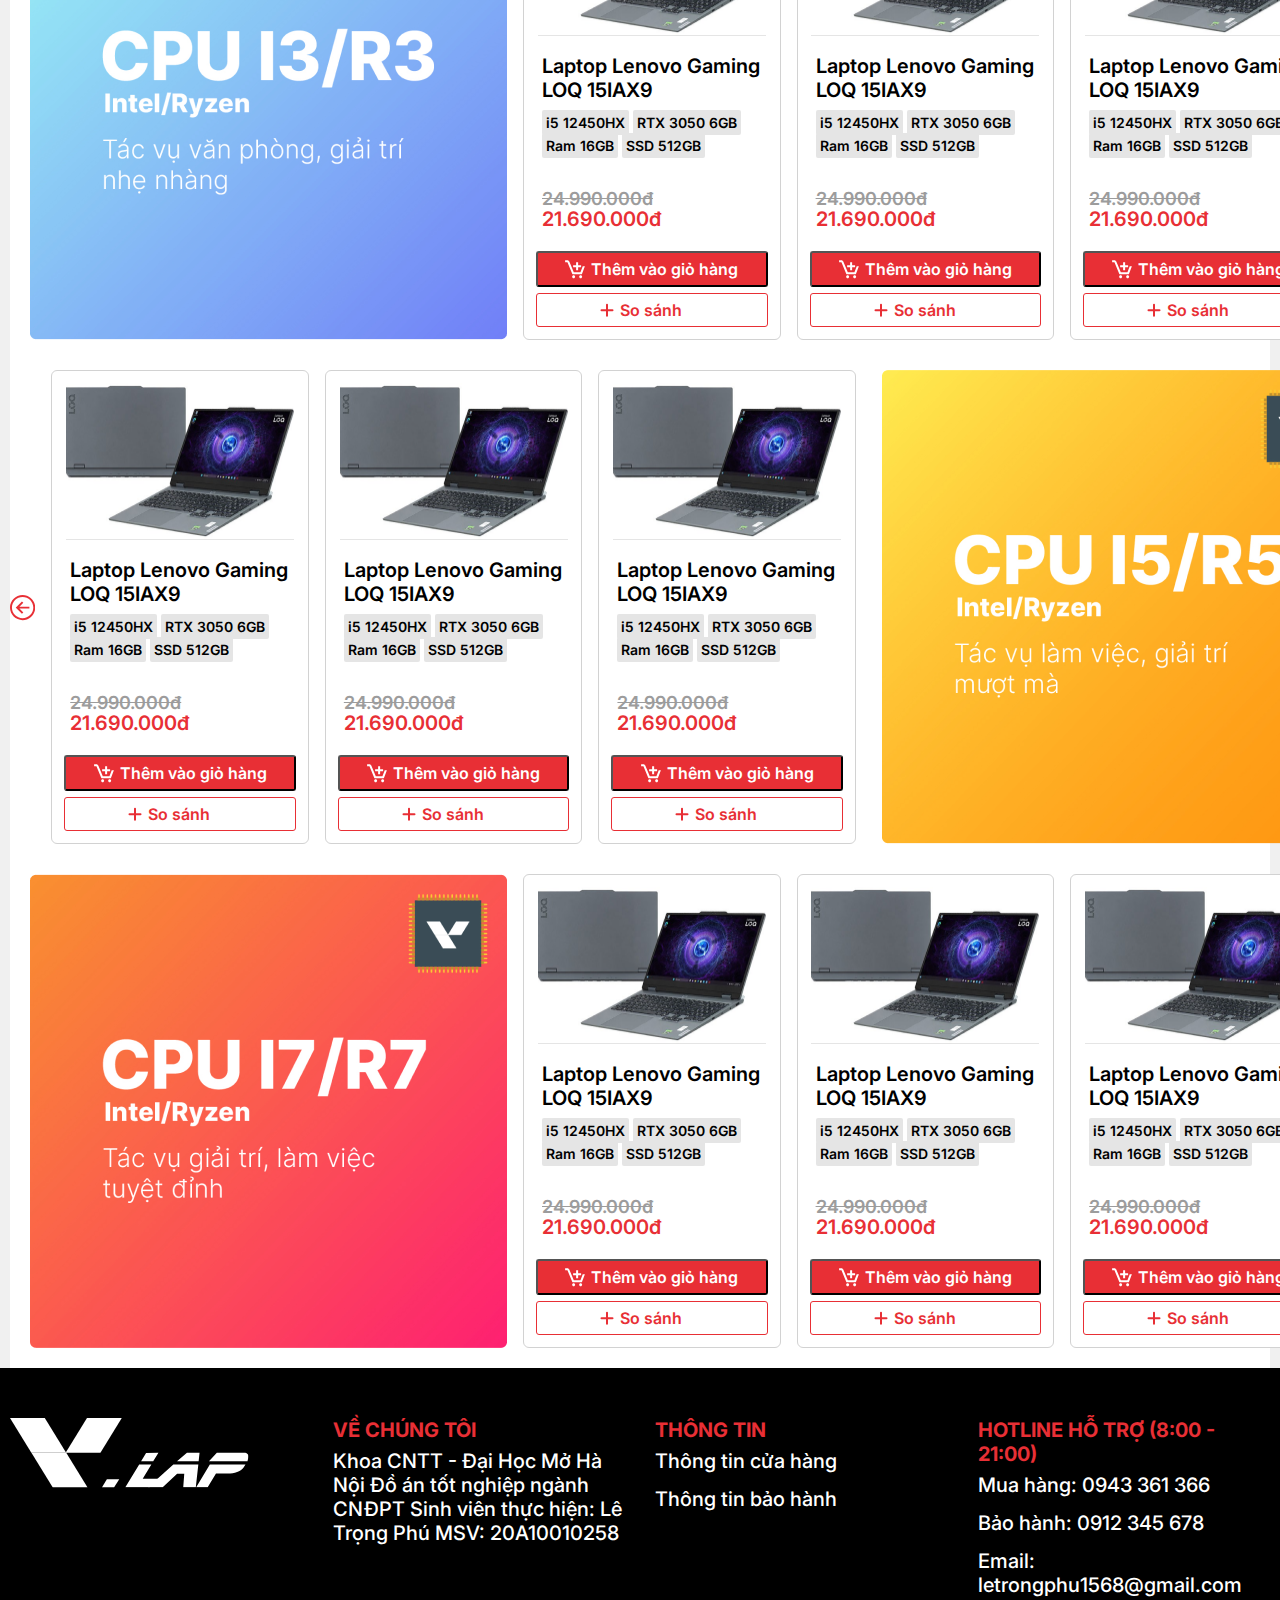
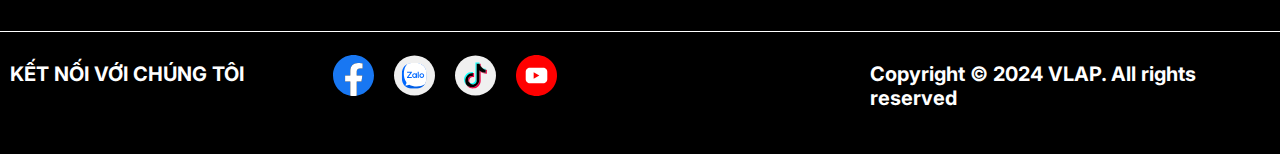
==== commit 9c9084b3: "done home page" ====
--- a/index.html
+++ b/index.html
@@ -1,324 +1,1111 @@
 <!DOCTYPE html>
 <html>
-  <head>
-    <meta charset="utf-8" />
-    <title>Home</title>
-    <link rel="stylesheet" href="css/bootstrap.css" />
-    <link rel="stylesheet" href="css/home.css" />
-    <link
-      href="https://cdnjs.cloudflare.com/ajax/libs/font-awesome/6.0.0-beta3/css/all.min.css"
-      rel="stylesheet"
-    />
-    <link href="https://fonts.googleapis.com/css2?family=Inter:wght@400;500;600;700&display=swap" rel="stylesheet">
-
-    <script src="js/jquery-3.3.1.js"></script>
-    <script src="js/bootstrap.js"></script>
-  </head>
-  <body>
-    <!--	Header	-->
-    <h4 id="header-top">Uy tín - Tận tâm - Chất lượng</h4>
-    <div id="header">
-      
+
+<head>
+  <meta charset="utf-8" />
+  <title>Home</title>
+  <link rel="stylesheet" href="css/bootstrap.css" />
+  <link rel="stylesheet" href="css/home.css" />
+  <link href="https://cdnjs.cloudflare.com/ajax/libs/font-awesome/6.0.0-beta3/css/all.min.css" rel="stylesheet" />
+  <link href="https://fonts.googleapis.com/css2?family=Inter:wght@400;500;600;700&display=swap" rel="stylesheet">
+
+  <script src="js/jquery-3.3.1.js"></script>
+  <script src="js/bootstrap.js"></script>
+</head>
+
+<body>
+  <!--	Header	-->
+  <h4 id="header-top">Uy tín - Tận tâm - Chất lượng</h4>
+  <div id="header">
+
+    <div class="container">
+      <div class="header-container">
+        <div class="header-logo-search">
+          <div class="header-logo row">
+            <a href="#">
+              <svg width="149" height="44" viewBox="0 0 149 44" fill="none" xmlns="http://www.w3.org/2000/svg">
+                <path d="M34.7503 22H56.4903L69.8443 0H48.1043L34.7503 22Z" fill="#E82F35" />
+                <path d="M35.094 22H13.354L0 0H21.74L35.094 22Z" fill="#E82F35" />
+                <path d="M48.4855 44H26.7454L13.3915 22H35.1315L48.4855 44Z" fill="#A91619" />
+                <path
+                  d="M93.3778 38.4668L87.2726 43.8419H72.0752L80.7237 29.405H88.3286L82.9358 38.4289L93.3715 38.4605L93.3778 38.4668ZM92.7529 22.0379L89.4909 27.3245H81.9297L85.0354 22.1012L92.7529 22.0379Z"
+                  fill="#131111" />
+                <path
+                  d="M116.105 43.8482H108.256L108.888 35.2417H104.445L95.4149 43.8482H86.254L102.076 29.3797H117.686L116.111 43.8482H116.105ZM117.886 27.3561H104.37L110.575 22.0379H118.455L117.886 27.3561Z"
+                  fill="#131111" />
+                <path
+                  d="M147.162 29.4113C146.912 29.9362 146.519 30.5496 145.975 31.2515C143.913 33.8505 140.557 35.1469 135.914 35.1469H128.722L123.523 43.8482H116.361L124.879 29.4429L147.156 29.4113H147.162ZM148.393 27.3245H124.341L129.253 22.0379H146.925C147.406 22.0379 147.843 22.2024 148.237 22.5375C148.631 22.8727 148.868 23.2711 148.943 23.7327C149.106 24.4725 148.918 25.6677 148.393 27.3182V27.3245Z"
+                  fill="#131111" />
+                <path d="M68.2571 38.7134L64.9889 44H57.4277L60.5396 38.7767L68.2571 38.7134Z" fill="#A91619" />
+              </svg>
+
+            </a>
+          </div>
+          <div class="header-search">
+            <form class="search-form">
+              <div class="input-group">
+                <div class="input-group-prepend">
+                  <button class="btn" type="button">
+                    <svg width="24" height="20" viewBox="0 0 24 20" fill="none" xmlns="http://www.w3.org/2000/svg">
+                      <path
+                        d="M0 1.30435C0 0.958413 0.114935 0.626647 0.31952 0.382034C0.524105 0.137422 0.801582 0 1.09091 0H22.9091C23.1984 0 23.4759 0.137422 23.6805 0.382034C23.8851 0.626647 24 0.958413 24 1.30435C24 1.65028 23.8851 1.98205 23.6805 2.22666C23.4759 2.47127 23.1984 2.6087 22.9091 2.6087H1.09091C0.801582 2.6087 0.524105 2.47127 0.31952 2.22666C0.114935 1.98205 0 1.65028 0 1.30435ZM3.63636 10C3.63636 9.65407 3.7513 9.3223 3.95588 9.07769C4.16047 8.83307 4.43795 8.69565 4.72727 8.69565H19.2727C19.5621 8.69565 19.8395 8.83307 20.0441 9.07769C20.2487 9.3223 20.3636 9.65407 20.3636 10C20.3636 10.3459 20.2487 10.6777 20.0441 10.9223C19.8395 11.1669 19.5621 11.3043 19.2727 11.3043H4.72727C4.43795 11.3043 4.16047 11.1669 3.95588 10.9223C3.7513 10.6777 3.63636 10.3459 3.63636 10ZM8 18.6957C8 18.3497 8.11494 18.018 8.31952 17.7733C8.52411 17.5287 8.80158 17.3913 9.09091 17.3913H14.9091C15.1984 17.3913 15.4759 17.5287 15.6805 17.7733C15.8851 18.018 16 18.3497 16 18.6957C16 19.0416 15.8851 19.3734 15.6805 19.618C15.4759 19.8626 15.1984 20 14.9091 20H9.09091C8.80158 20 8.52411 19.8626 8.31952 19.618C8.11494 19.3734 8 19.0416 8 18.6957Z"
+                        fill="#E82F35" />
+                    </svg>
+                  </button>
+                </div>
+                <input class="form-control" type="search" placeholder="Tìm kiếm..." aria-label="Search" />
+                <div class="input-group-append">
+                  <button class="btn" type="submit">
+                    <svg width="24" height="24" viewBox="0 0 24 24" fill="none" xmlns="http://www.w3.org/2000/svg">
+                      <path fill-rule="evenodd" clip-rule="evenodd"
+                        d="M17.1901 15.4782L23.6458 21.934C23.8727 22.1611 24.0001 22.469 24 22.79C23.9999 23.111 23.8723 23.4189 23.6452 23.6458C23.4181 23.8727 23.1102 24.0001 22.7892 24C22.4682 23.9999 22.1604 23.8723 21.9335 23.6452L15.4778 17.1893C13.5479 18.6841 11.1211 19.3875 8.69104 19.1565C6.26097 18.9255 4.01018 17.7773 2.39656 15.9457C0.782936 14.114 -0.0723147 11.7364 0.00479537 9.29655C0.0819054 6.85668 1.08558 4.53783 2.81165 2.81172C4.53771 1.08561 6.85651 0.0819075 9.29632 0.00479549C11.7361 -0.0723165 14.1137 0.782955 15.9453 2.39662C17.7769 4.01028 18.925 6.26113 19.156 8.69126C19.387 11.1214 18.6836 13.5483 17.1889 15.4782M9.60045 16.7993C11.5099 16.7993 13.3412 16.0408 14.6914 14.6905C16.0416 13.3403 16.8001 11.509 16.8001 9.59949C16.8001 7.68997 16.0416 5.85866 14.6914 4.50843C13.3412 3.15819 11.5099 2.39964 9.60045 2.39964C7.69098 2.39964 5.85971 3.15819 4.50951 4.50843C3.15932 5.85866 2.40078 7.68997 2.40078 9.59949C2.40078 11.509 3.15932 13.3403 4.50951 14.6905C5.85971 16.0408 7.69098 16.7993 9.60045 16.7993Z"
+                        fill="#E82F35" />
+                    </svg>
+
+                  </button>
+                </div>
+              </div>
+            </form>
+          </div>
+        </div>
+        <div class="header-actions">
+          <a href="#" class="header-action"><svg width="23" height="24" viewBox="0 0 23 24" fill="none"
+              xmlns="http://www.w3.org/2000/svg">
+              <path
+                d="M11.3684 0C10.1193 0 8.89818 0.370414 7.85956 1.0644C6.82093 1.75839 6.01142 2.74478 5.53339 3.89884C5.05537 5.0529 4.93029 6.3228 5.17399 7.54794C5.41768 8.77308 6.0192 9.89845 6.90248 10.7817C7.78576 11.665 8.91113 12.2665 10.1363 12.5102C11.3614 12.7539 12.6313 12.6288 13.7854 12.1508C14.9394 11.6728 15.9258 10.8633 16.6198 9.82465C17.3138 8.78603 17.6842 7.56493 17.6842 6.31579C17.6842 4.64074 17.0188 3.03429 15.8344 1.84985C14.6499 0.665412 13.0435 0 11.3684 0ZM11.3684 10.1053C10.6189 10.1053 9.88628 9.88301 9.2631 9.46662C8.63993 9.05023 8.15422 8.45839 7.8674 7.76596C7.58059 7.07352 7.50554 6.31159 7.65176 5.5765C7.79798 4.84141 8.15889 4.16619 8.68886 3.63623C9.21883 3.10626 9.89404 2.74535 10.6291 2.59913C11.3642 2.45291 12.1262 2.52796 12.8186 2.81477C13.511 3.10159 14.1029 3.58729 14.5193 4.21047C14.9356 4.83365 15.1579 5.5663 15.1579 6.31579C15.1579 7.32082 14.7586 8.28469 14.048 8.99535C13.3373 9.70602 12.3735 10.1053 11.3684 10.1053ZM22.7368 24V22.7368C22.7368 20.3918 21.8053 18.1427 20.147 16.4845C18.4888 14.8263 16.2398 13.8947 13.8947 13.8947H8.8421C6.49703 13.8947 4.24801 14.8263 2.58979 16.4845C0.931576 18.1427 0 20.3918 0 22.7368V24H2.52632V22.7368C2.52632 21.0618 3.19173 19.4553 4.37617 18.2709C5.56061 17.0865 7.16705 16.4211 8.8421 16.4211H13.8947C15.5698 16.4211 17.1762 17.0865 18.3607 18.2709C19.5451 19.4553 20.2105 21.0618 20.2105 22.7368V24H22.7368Z"
+                fill="#E82F35" />
+            </svg>
+            Đăng nhập</a>
+          <a href="#" class="header-action"><svg width="30" height="24" viewBox="0 0 30 24" fill="none"
+              xmlns="http://www.w3.org/2000/svg">
+              <path
+                d="M1.93681 6.86724e-05C1.27681 6.86724e-05 0.736816 0.540067 0.736816 1.20007C0.736816 1.86006 1.27681 2.40006 1.93681 2.40006H4.59961L7.7496 15C8.016 16.068 8.97359 16.8 10.074 16.8H23.8368C24.9191 16.8 25.8383 16.0824 26.1239 15.0372L29.2367 3.60006H9.13679L9.73679 6.00005H26.1239L23.8368 14.4H10.074L6.924 1.80006C6.79479 1.28292 6.49545 0.824253 6.07409 0.497785C5.65273 0.171316 5.13383 -0.00398252 4.60081 6.86724e-05H1.93681ZM22.3368 16.8C20.3628 16.8 18.7368 18.426 18.7368 20.4C18.7368 22.374 20.3628 24 22.3368 24C24.3107 24 25.9367 22.374 25.9367 20.4C25.9367 18.426 24.3107 16.8 22.3368 16.8ZM11.5368 16.8C9.56279 16.8 7.9368 18.426 7.9368 20.4C7.9368 22.374 9.56279 24 11.5368 24C13.5108 24 15.1368 22.374 15.1368 20.4C15.1368 18.426 13.5108 16.8 11.5368 16.8ZM11.5368 19.2C12.2124 19.2 12.7368 19.7256 12.7368 20.4C12.7368 21.0744 12.2112 21.6 11.5368 21.6C10.8624 21.6 10.3368 21.0744 10.3368 20.4C10.3368 19.7256 10.8624 19.2 11.5368 19.2ZM22.3368 19.2C23.0124 19.2 23.5368 19.7256 23.5368 20.4C23.5368 21.0744 23.0112 21.6 22.3368 21.6C21.6624 21.6 21.1368 21.0744 21.1368 20.4C21.1368 19.7256 21.6624 19.2 22.3368 19.2Z"
+                fill="#E82F35" />
+            </svg>
+            Giỏ hàng</a>
+          <a href="#" class="header-action"><svg width="25" height="30" viewBox="0 0 25 30" fill="none"
+              xmlns="http://www.w3.org/2000/svg">
+              <path
+                d="M12.2368 0C5.63682 0 0.236816 5.4 0.236816 12C0.236816 20.1 10.7368 29.25 11.1868 29.7C11.4868 29.85 11.9368 30 12.2368 30C12.5368 30 12.9868 29.85 13.2868 29.7C13.7368 29.25 24.2368 20.1 24.2368 12C24.2368 5.4 18.8368 0 12.2368 0ZM12.2368 26.55C9.08682 23.55 3.23682 17.1 3.23682 12C3.23682 7.05 7.28682 3 12.2368 3C17.1868 3 21.2368 7.05 21.2368 12C21.2368 16.95 15.3868 23.55 12.2368 26.55ZM12.2368 6C8.93682 6 6.23682 8.7 6.23682 12C6.23682 15.3 8.93682 18 12.2368 18C15.5368 18 18.2368 15.3 18.2368 12C18.2368 8.7 15.5368 6 12.2368 6ZM12.2368 15C10.5868 15 9.23682 13.65 9.23682 12C9.23682 10.35 10.5868 9 12.2368 9C13.8868 9 15.2368 10.35 15.2368 12C15.2368 13.65 13.8868 15 12.2368 15Z"
+                fill="#E82F35" />
+            </svg>
+            64 Vương Thừa Vũ, Khương ...<svg width="11" height="18" viewBox="0 0 11 18" fill="none"
+              xmlns="http://www.w3.org/2000/svg">
+              <path d="M1.23682 1L9.23682 9L1.23682 17" stroke="#ACACAC" stroke-width="2" stroke-linecap="round"
+                stroke-linejoin="round" />
+            </svg>
+          </a>
+        </div>
+      </div>
+      <div class="row">
+        <div class="col-lg-12 col-md-12 col-sm-12">
+          <nav id="nav-menu">
+            <div id="menu">
+              <ul>
+                <li class="menu-item"><a href="#"><svg width="29" height="24" viewBox="0 0 29 24" fill="none"
+                      xmlns="http://www.w3.org/2000/svg">
+                      <path
+                        d="M28.4336 22.6308L26.5028 15.8298V1.02128C26.5028 0.456383 26.0464 0 25.4815 0H3.0134C2.44851 0 1.99212 0.456383 1.99212 1.02128V15.8298L0.0612723 22.6308C-0.178089 23.2979 0.3134 24 1.02191 24H27.473C28.1815 24 28.673 23.2979 28.4336 22.6308ZM4.29 2.29787H24.2049V14.9043H4.29V2.29787ZM11.5762 21.7021L11.8347 20.5213H16.6315L16.89 21.7021H11.5762ZM18.7251 21.7021L18.1155 18.9351C18.09 18.817 17.9847 18.734 17.8666 18.734H10.6028C10.4815 18.734 10.3794 18.817 10.3538 18.9351L9.74425 21.7021H2.7134L4.0634 16.9468H24.4315L25.7815 21.7021H18.7251Z"
+                        fill="#131111" />
+                    </svg>
+                    Laptop văn phòng</a></li>
+                <li class="menu-item"><a href="#"><svg width="29" height="24" viewBox="0 0 29 24" fill="none"
+                      xmlns="http://www.w3.org/2000/svg">
+                      <path
+                        d="M28.9285 22.6308L26.9976 15.8298V1.02128C26.9976 0.456383 26.5413 0 25.9764 0H3.50827C2.94338 0 2.487 0.456383 2.487 1.02128V15.8298L0.556145 22.6308C0.316784 23.2979 0.808273 24 1.51678 24H27.9678C28.6764 24 29.1678 23.2979 28.9285 22.6308ZM4.78487 2.29787H24.6998V14.9043H4.78487V2.29787ZM12.071 21.7021L12.3295 20.5213H17.1264L17.3849 21.7021H12.071ZM19.22 21.7021L18.6104 18.9351C18.5849 18.817 18.4795 18.734 18.3615 18.734H11.0976C10.9764 18.734 10.8742 18.817 10.8487 18.9351L10.2391 21.7021H3.20827L4.55827 16.9468H24.9264L26.2764 21.7021H19.22Z"
+                        fill="#131111" />
+                    </svg>
+                    Laptop đồ họa</a></li>
+                <li class="menu-item"><a href="#"><svg width="30" height="24" viewBox="0 0 30 24" fill="none"
+                      xmlns="http://www.w3.org/2000/svg">
+                      <path
+                        d="M29.4234 22.6308L27.4925 15.8298V1.02128C27.4925 0.456383 27.0361 0 26.4712 0H4.00315C3.43825 0 2.98187 0.456383 2.98187 1.02128V15.8298L1.05102 22.6308C0.811657 23.2979 1.30315 24 2.01166 24H28.4627C29.1712 24 29.6627 23.2979 29.4234 22.6308ZM5.27974 2.29787H25.1946V14.9043H5.27974V2.29787ZM12.5659 21.7021L12.8244 20.5213H17.6212L17.8797 21.7021H12.5659ZM19.7148 21.7021L19.1053 18.9351C19.0797 18.817 18.9744 18.734 18.8563 18.734H11.5925C11.4712 18.734 11.3691 18.817 11.3436 18.9351L10.734 21.7021H3.70315L5.05315 16.9468H25.4212L26.7712 21.7021H19.7148Z"
+                        fill="#131111" />
+                    </svg>
+                    Laptop gaming</a></li>
+              </ul>
+            </div>
+            <div id="infomation">
+              <ul>
+                <li class="info-item"><a href="#">Liên hệ</a></li>
+                <li class="info-item"><a href="#">Giới thiệu</a></li>
+              </ul>
+            </div>
+          </nav>
+        </div>
+      </div>
+    </div>
+    <!-- Toggler/collapsibe Button -->
+    <button class="navbar-toggler navbar-light" type="button" data-toggle="collapse" data-target="#menu">
+      <span class="navbar-toggler-icon"></span>
+    </button>
+  </div>
+  <!--	End Header	-->
+
+  <!--	Body	-->
+  <div id="body">
+    <div class="container">
+      <div class="row">
+        <div id="main">
+          <!--	Slider	-->
+          <div id="main-top">
+            <div id="frame-24">
+              <div id="slide" class="carousel slide" data-ride="carousel">
+                <!-- Indicators -->
+                <ul class="carousel-indicators">
+                  <li data-target="#slide" data-slide-to="0" class="active"></li>
+                  <li data-target="#slide" data-slide-to="1"></li>
+                  <li data-target="#slide" data-slide-to="2"></li>
+                  <li data-target="#slide" data-slide-to="3"></li>
+                  <li data-target="#slide" data-slide-to="4"></li>
+                  <li data-target="#slide" data-slide-to="5"></li>
+                </ul>
+
+                <!-- The slideshow -->
+                <div class="carousel-inner">
+                  <div class="carousel-item active">
+                    <img src="https://placehold.co/852x462" alt="slide" />
+                  </div>
+                  <div class="carousel-item">
+                    <img src="https://placehold.co/852x462" alt="slide" />
+                  </div>
+                  <div class="carousel-item">
+                    <img src="https://placehold.co/852x462" alt="slide" />
+                  </div>
+                  <div class="carousel-item">
+                    <img src="https://placehold.co/852x462" alt="slide" />
+                  </div>
+                  <div class="carousel-item">
+                    <img src="https://placehold.co/852x462" alt="slide" />
+                  </div>
+                  <div class="carousel-item">
+                    <img src="https://placehold.co/852x462" alt="slide" />
+                  </div>
+                </div>
+
+                <!-- Left and right controls -->
+                <a class="carousel-control-prev" href="#slide" data-slide="prev">
+                  <span class="carousel-control-prev-icon"></span>
+                </a>
+                <a class="carousel-control-next" href="#slide" data-slide="next">
+                  <span class="carousel-control-next-icon"></span>
+                </a>
+              </div>
+              <div id="menu-brand">
+                <ul>
+                  <li class="brand-item">
+                    <a href="#"><img src="https://placehold.co/91x28" alt="" /></a>
+                  </li>
+                  <li class="brand-item">
+                    <a href="#"><img src="https://placehold.co/91x28" alt="" /></a>
+                  </li>
+                  <li class="brand-item">
+                    <a href="#"><img src="https://placehold.co/91x28" alt="" /></a>
+                  </li>
+                  <li class="brand-item">
+                    <a href="#"><img src="https://placehold.co/91x28" alt="" /></a>
+                  </li>
+                  <li class="brand-item">
+                    <a href="#"><img src="https://placehold.co/91x28" alt="" /></a>
+                  </li>
+                </ul>
+              </div>
+              <!--	End Slider	-->
+            </div>
+            <div id="frame-25">
+              <div id="sidebar">
+                <div id="banner">
+                  <div class="banner-item">
+                    <a href="#"><img class="img-fluid" src="https://placehold.co/508x271" /></a>
+                  </div>
+                  <div class="banner-item">
+                    <a href="#"><img class="img-fluid" src="https://placehold.co/508x271" /></a>
+                  </div>
+                </div>
+              </div>
+            </div>
+          </div>
+        </div>
+      </div>
+    </div>
+    <div id="product-featured">
       <div class="container">
-        <div class="header-container">
-          <div class="header-logo-search">
-            <div class="header-logo row">
-              <a href="#">
-                <svg width="149" height="44" viewBox="0 0 149 44" fill="none" xmlns="http://www.w3.org/2000/svg">
-                  <path d="M34.7503 22H56.4903L69.8443 0H48.1043L34.7503 22Z" fill="#E82F35"/>
-                  <path d="M35.094 22H13.354L0 0H21.74L35.094 22Z" fill="#E82F35"/>
-                  <path d="M48.4855 44H26.7454L13.3915 22H35.1315L48.4855 44Z" fill="#A91619"/>
-                  <path d="M93.3778 38.4668L87.2726 43.8419H72.0752L80.7237 29.405H88.3286L82.9358 38.4289L93.3715 38.4605L93.3778 38.4668ZM92.7529 22.0379L89.4909 27.3245H81.9297L85.0354 22.1012L92.7529 22.0379Z" fill="#131111"/>
-                  <path d="M116.105 43.8482H108.256L108.888 35.2417H104.445L95.4149 43.8482H86.254L102.076 29.3797H117.686L116.111 43.8482H116.105ZM117.886 27.3561H104.37L110.575 22.0379H118.455L117.886 27.3561Z" fill="#131111"/>
-                  <path d="M147.162 29.4113C146.912 29.9362 146.519 30.5496 145.975 31.2515C143.913 33.8505 140.557 35.1469 135.914 35.1469H128.722L123.523 43.8482H116.361L124.879 29.4429L147.156 29.4113H147.162ZM148.393 27.3245H124.341L129.253 22.0379H146.925C147.406 22.0379 147.843 22.2024 148.237 22.5375C148.631 22.8727 148.868 23.2711 148.943 23.7327C149.106 24.4725 148.918 25.6677 148.393 27.3182V27.3245Z" fill="#131111"/>
-                  <path d="M68.2571 38.7134L64.9889 44H57.4277L60.5396 38.7767L68.2571 38.7134Z" fill="#A91619"/>
+        <div id="frame-46">
+          <img src="./images/featured.png" alt="">
+          <a id="view-all" href="#">Xem thêm ></a>
+        </div>
+        <div id="frame-47">
+          <div class="laptop-item">
+            <img class="image-laptop" src="./images/image 3.png" alt="">
+            <div class="info-laptop">
+              <p class="name-laptop">Laptop Lenovo Gaming LOQ 15IAX9</p>
+              <div class="config-laptop">
+                <div class="config-laptop-1">
+                  <span class="cpu-laptop info-detail">i5 12450HX</span>
+                  <span class="card-laptop info-detail">RTX 3050 6GB</span>
+                </div>
+                <div class="config-laptop-2">
+                  <span class="ram-laptop info-detail">Ram 16GB</span>
+                  <span class="disk-laptop info-detail">SSD 512GB</span>
+                </div>
+              </div>
+            </div>
+            <div class="price-item">
+              <div class="price">
+                <span class="price-original">24.990.000đ</span>
+                <p class="price-reduced">21.690.000đ</p>
+              </div>
+              <div class="item-action">
+                <button class="btn-add"><svg width="20" height="19" viewBox="0 0 20 19" fill="none"
+                    xmlns="http://www.w3.org/2000/svg">
+                    <path
+                      d="M8.62002 18.3306C9.44845 18.3306 10.12 17.659 10.12 16.8306C10.12 16.0021 9.44845 15.3306 8.62002 15.3306C7.79159 15.3306 7.12002 16.0021 7.12002 16.8306C7.12002 17.659 7.79159 18.3306 8.62002 18.3306Z"
+                      fill="white" />
+                    <path
+                      d="M15.62 18.3306C16.4485 18.3306 17.12 17.659 17.12 16.8306C17.12 16.0021 16.4485 15.3306 15.62 15.3306C14.7916 15.3306 14.12 16.0021 14.12 16.8306C14.12 17.659 14.7916 18.3306 15.62 18.3306Z"
+                      fill="white" />
+                    <path
+                      d="M11.12 10.3305H13.12V7.34047H16.11V5.34047H13.12V2.36047H11.12V5.34047H8.13003V7.34047H11.12V10.3305Z"
+                      fill="white" />
+                    <path
+                      d="M8.12 14.3306H16.12C16.3214 14.33 16.518 14.2686 16.684 14.1544C16.8499 14.0402 16.9775 13.8785 17.05 13.6906L19.88 6.33057H17.74L15.43 12.3306H8.79L4.3 1.56057C4.14777 1.19563 3.89077 0.88401 3.56149 0.665082C3.23221 0.446154 2.84542 0.329747 2.45 0.330571H0.120003V2.33057H2.45L7.2 13.7106C7.27502 13.8932 7.40242 14.0495 7.56614 14.1599C7.72986 14.2702 7.92258 14.3296 8.12 14.3306Z"
+                      fill="white" />
                   </svg>
-                  
-              </a>
-            </div>
-            <div class="header-search">
-              <form class="search-form">
-                <div class="input-group">
-                  <div class="input-group-prepend">
-                    <button class="btn" type="button">
-                      <svg width="24" height="20" viewBox="0 0 24 20" fill="none" xmlns="http://www.w3.org/2000/svg">
-                        <path d="M0 1.30435C0 0.958413 0.114935 0.626647 0.31952 0.382034C0.524105 0.137422 0.801582 0 1.09091 0H22.9091C23.1984 0 23.4759 0.137422 23.6805 0.382034C23.8851 0.626647 24 0.958413 24 1.30435C24 1.65028 23.8851 1.98205 23.6805 2.22666C23.4759 2.47127 23.1984 2.6087 22.9091 2.6087H1.09091C0.801582 2.6087 0.524105 2.47127 0.31952 2.22666C0.114935 1.98205 0 1.65028 0 1.30435ZM3.63636 10C3.63636 9.65407 3.7513 9.3223 3.95588 9.07769C4.16047 8.83307 4.43795 8.69565 4.72727 8.69565H19.2727C19.5621 8.69565 19.8395 8.83307 20.0441 9.07769C20.2487 9.3223 20.3636 9.65407 20.3636 10C20.3636 10.3459 20.2487 10.6777 20.0441 10.9223C19.8395 11.1669 19.5621 11.3043 19.2727 11.3043H4.72727C4.43795 11.3043 4.16047 11.1669 3.95588 10.9223C3.7513 10.6777 3.63636 10.3459 3.63636 10ZM8 18.6957C8 18.3497 8.11494 18.018 8.31952 17.7733C8.52411 17.5287 8.80158 17.3913 9.09091 17.3913H14.9091C15.1984 17.3913 15.4759 17.5287 15.6805 17.7733C15.8851 18.018 16 18.3497 16 18.6957C16 19.0416 15.8851 19.3734 15.6805 19.618C15.4759 19.8626 15.1984 20 14.9091 20H9.09091C8.80158 20 8.52411 19.8626 8.31952 19.618C8.11494 19.3734 8 19.0416 8 18.6957Z" fill="#E82F35"/>
-                        </svg>                        
-                    </button>
-                  </div>
-                  <input
-                    class="form-control"
-                    type="search"
-                    placeholder="Tìm kiếm..."
-                    aria-label="Search"
-                  />
-                  <div class="input-group-append">
-                    <button class="btn" type="submit">
-                      <svg width="24" height="24" viewBox="0 0 24 24" fill="none" xmlns="http://www.w3.org/2000/svg">
-                        <path fill-rule="evenodd" clip-rule="evenodd" d="M17.1901 15.4782L23.6458 21.934C23.8727 22.1611 24.0001 22.469 24 22.79C23.9999 23.111 23.8723 23.4189 23.6452 23.6458C23.4181 23.8727 23.1102 24.0001 22.7892 24C22.4682 23.9999 22.1604 23.8723 21.9335 23.6452L15.4778 17.1893C13.5479 18.6841 11.1211 19.3875 8.69104 19.1565C6.26097 18.9255 4.01018 17.7773 2.39656 15.9457C0.782936 14.114 -0.0723147 11.7364 0.00479537 9.29655C0.0819054 6.85668 1.08558 4.53783 2.81165 2.81172C4.53771 1.08561 6.85651 0.0819075 9.29632 0.00479549C11.7361 -0.0723165 14.1137 0.782955 15.9453 2.39662C17.7769 4.01028 18.925 6.26113 19.156 8.69126C19.387 11.1214 18.6836 13.5483 17.1889 15.4782M9.60045 16.7993C11.5099 16.7993 13.3412 16.0408 14.6914 14.6905C16.0416 13.3403 16.8001 11.509 16.8001 9.59949C16.8001 7.68997 16.0416 5.85866 14.6914 4.50843C13.3412 3.15819 11.5099 2.39964 9.60045 2.39964C7.69098 2.39964 5.85971 3.15819 4.50951 4.50843C3.15932 5.85866 2.40078 7.68997 2.40078 9.59949C2.40078 11.509 3.15932 13.3403 4.50951 14.6905C5.85971 16.0408 7.69098 16.7993 9.60045 16.7993Z" fill="#E82F35"/>
-                        </svg>
-                        
-                    </button>
-                  </div>
-                </div>
-              </form>
-            </div>
-          </div>
-          <div class="header-actions">
-            <a href="#" class="header-action"><svg width="23" height="24" viewBox="0 0 23 24" fill="none" xmlns="http://www.w3.org/2000/svg">
-              <path d="M11.3684 0C10.1193 0 8.89818 0.370414 7.85956 1.0644C6.82093 1.75839 6.01142 2.74478 5.53339 3.89884C5.05537 5.0529 4.93029 6.3228 5.17399 7.54794C5.41768 8.77308 6.0192 9.89845 6.90248 10.7817C7.78576 11.665 8.91113 12.2665 10.1363 12.5102C11.3614 12.7539 12.6313 12.6288 13.7854 12.1508C14.9394 11.6728 15.9258 10.8633 16.6198 9.82465C17.3138 8.78603 17.6842 7.56493 17.6842 6.31579C17.6842 4.64074 17.0188 3.03429 15.8344 1.84985C14.6499 0.665412 13.0435 0 11.3684 0ZM11.3684 10.1053C10.6189 10.1053 9.88628 9.88301 9.2631 9.46662C8.63993 9.05023 8.15422 8.45839 7.8674 7.76596C7.58059 7.07352 7.50554 6.31159 7.65176 5.5765C7.79798 4.84141 8.15889 4.16619 8.68886 3.63623C9.21883 3.10626 9.89404 2.74535 10.6291 2.59913C11.3642 2.45291 12.1262 2.52796 12.8186 2.81477C13.511 3.10159 14.1029 3.58729 14.5193 4.21047C14.9356 4.83365 15.1579 5.5663 15.1579 6.31579C15.1579 7.32082 14.7586 8.28469 14.048 8.99535C13.3373 9.70602 12.3735 10.1053 11.3684 10.1053ZM22.7368 24V22.7368C22.7368 20.3918 21.8053 18.1427 20.147 16.4845C18.4888 14.8263 16.2398 13.8947 13.8947 13.8947H8.8421C6.49703 13.8947 4.24801 14.8263 2.58979 16.4845C0.931576 18.1427 0 20.3918 0 22.7368V24H2.52632V22.7368C2.52632 21.0618 3.19173 19.4553 4.37617 18.2709C5.56061 17.0865 7.16705 16.4211 8.8421 16.4211H13.8947C15.5698 16.4211 17.1762 17.0865 18.3607 18.2709C19.5451 19.4553 20.2105 21.0618 20.2105 22.7368V24H22.7368Z" fill="#E82F35"/>
-              </svg>
-              Đăng nhập</a>
-            <a href="#" class="header-action"><svg width="30" height="24" viewBox="0 0 30 24" fill="none" xmlns="http://www.w3.org/2000/svg">
-              <path d="M1.93681 6.86724e-05C1.27681 6.86724e-05 0.736816 0.540067 0.736816 1.20007C0.736816 1.86006 1.27681 2.40006 1.93681 2.40006H4.59961L7.7496 15C8.016 16.068 8.97359 16.8 10.074 16.8H23.8368C24.9191 16.8 25.8383 16.0824 26.1239 15.0372L29.2367 3.60006H9.13679L9.73679 6.00005H26.1239L23.8368 14.4H10.074L6.924 1.80006C6.79479 1.28292 6.49545 0.824253 6.07409 0.497785C5.65273 0.171316 5.13383 -0.00398252 4.60081 6.86724e-05H1.93681ZM22.3368 16.8C20.3628 16.8 18.7368 18.426 18.7368 20.4C18.7368 22.374 20.3628 24 22.3368 24C24.3107 24 25.9367 22.374 25.9367 20.4C25.9367 18.426 24.3107 16.8 22.3368 16.8ZM11.5368 16.8C9.56279 16.8 7.9368 18.426 7.9368 20.4C7.9368 22.374 9.56279 24 11.5368 24C13.5108 24 15.1368 22.374 15.1368 20.4C15.1368 18.426 13.5108 16.8 11.5368 16.8ZM11.5368 19.2C12.2124 19.2 12.7368 19.7256 12.7368 20.4C12.7368 21.0744 12.2112 21.6 11.5368 21.6C10.8624 21.6 10.3368 21.0744 10.3368 20.4C10.3368 19.7256 10.8624 19.2 11.5368 19.2ZM22.3368 19.2C23.0124 19.2 23.5368 19.7256 23.5368 20.4C23.5368 21.0744 23.0112 21.6 22.3368 21.6C21.6624 21.6 21.1368 21.0744 21.1368 20.4C21.1368 19.7256 21.6624 19.2 22.3368 19.2Z" fill="#E82F35"/>
-              </svg>
-              Giỏ hàng</a>
-            <a href="#" class="header-action"><svg width="25" height="30" viewBox="0 0 25 30" fill="none" xmlns="http://www.w3.org/2000/svg">
-              <path d="M12.2368 0C5.63682 0 0.236816 5.4 0.236816 12C0.236816 20.1 10.7368 29.25 11.1868 29.7C11.4868 29.85 11.9368 30 12.2368 30C12.5368 30 12.9868 29.85 13.2868 29.7C13.7368 29.25 24.2368 20.1 24.2368 12C24.2368 5.4 18.8368 0 12.2368 0ZM12.2368 26.55C9.08682 23.55 3.23682 17.1 3.23682 12C3.23682 7.05 7.28682 3 12.2368 3C17.1868 3 21.2368 7.05 21.2368 12C21.2368 16.95 15.3868 23.55 12.2368 26.55ZM12.2368 6C8.93682 6 6.23682 8.7 6.23682 12C6.23682 15.3 8.93682 18 12.2368 18C15.5368 18 18.2368 15.3 18.2368 12C18.2368 8.7 15.5368 6 12.2368 6ZM12.2368 15C10.5868 15 9.23682 13.65 9.23682 12C9.23682 10.35 10.5868 9 12.2368 9C13.8868 9 15.2368 10.35 15.2368 12C15.2368 13.65 13.8868 15 12.2368 15Z" fill="#E82F35"/>
-              </svg>
-              64 Vương Thừa Vũ, Khương ...<svg width="11" height="18" viewBox="0 0 11 18" fill="none" xmlns="http://www.w3.org/2000/svg">
-                <path d="M1.23682 1L9.23682 9L1.23682 17" stroke="#ACACAC" stroke-width="2" stroke-linecap="round" stroke-linejoin="round"/>
-                </svg>
-                </a>
-          </div>
-        </div>
-        <div class="row">
-          <div class="col-lg-12 col-md-12 col-sm-12">
-            <nav id="nav-menu">
-              <div id="menu">
-                <ul>
-                  <li class="menu-item"><a href="#"><svg width="29" height="24" viewBox="0 0 29 24" fill="none" xmlns="http://www.w3.org/2000/svg">
-                    <path d="M28.4336 22.6308L26.5028 15.8298V1.02128C26.5028 0.456383 26.0464 0 25.4815 0H3.0134C2.44851 0 1.99212 0.456383 1.99212 1.02128V15.8298L0.0612723 22.6308C-0.178089 23.2979 0.3134 24 1.02191 24H27.473C28.1815 24 28.673 23.2979 28.4336 22.6308ZM4.29 2.29787H24.2049V14.9043H4.29V2.29787ZM11.5762 21.7021L11.8347 20.5213H16.6315L16.89 21.7021H11.5762ZM18.7251 21.7021L18.1155 18.9351C18.09 18.817 17.9847 18.734 17.8666 18.734H10.6028C10.4815 18.734 10.3794 18.817 10.3538 18.9351L9.74425 21.7021H2.7134L4.0634 16.9468H24.4315L25.7815 21.7021H18.7251Z" fill="#131111"/>
-                    </svg>
-                    Laptop văn phòng</a></li>
-                  <li class="menu-item"><a href="#"><svg width="29" height="24" viewBox="0 0 29 24" fill="none" xmlns="http://www.w3.org/2000/svg">
-                    <path d="M28.9285 22.6308L26.9976 15.8298V1.02128C26.9976 0.456383 26.5413 0 25.9764 0H3.50827C2.94338 0 2.487 0.456383 2.487 1.02128V15.8298L0.556145 22.6308C0.316784 23.2979 0.808273 24 1.51678 24H27.9678C28.6764 24 29.1678 23.2979 28.9285 22.6308ZM4.78487 2.29787H24.6998V14.9043H4.78487V2.29787ZM12.071 21.7021L12.3295 20.5213H17.1264L17.3849 21.7021H12.071ZM19.22 21.7021L18.6104 18.9351C18.5849 18.817 18.4795 18.734 18.3615 18.734H11.0976C10.9764 18.734 10.8742 18.817 10.8487 18.9351L10.2391 21.7021H3.20827L4.55827 16.9468H24.9264L26.2764 21.7021H19.22Z" fill="#131111"/>
-                    </svg>
-                    Laptop đồ họa</a></li>
-                  <li class="menu-item"><a href="#"><svg width="30" height="24" viewBox="0 0 30 24" fill="none" xmlns="http://www.w3.org/2000/svg">
-                    <path d="M29.4234 22.6308L27.4925 15.8298V1.02128C27.4925 0.456383 27.0361 0 26.4712 0H4.00315C3.43825 0 2.98187 0.456383 2.98187 1.02128V15.8298L1.05102 22.6308C0.811657 23.2979 1.30315 24 2.01166 24H28.4627C29.1712 24 29.6627 23.2979 29.4234 22.6308ZM5.27974 2.29787H25.1946V14.9043H5.27974V2.29787ZM12.5659 21.7021L12.8244 20.5213H17.6212L17.8797 21.7021H12.5659ZM19.7148 21.7021L19.1053 18.9351C19.0797 18.817 18.9744 18.734 18.8563 18.734H11.5925C11.4712 18.734 11.3691 18.817 11.3436 18.9351L10.734 21.7021H3.70315L5.05315 16.9468H25.4212L26.7712 21.7021H19.7148Z" fill="#131111"/>
-                    </svg>
-                    Laptop gaming</a></li>
-                </ul>
-              </div>
-              <div id="infomation">
-                <ul>
-                  <li class="info-item"><a href="#">Liên hệ</a></li>
-                  <li class="info-item"><a href="#">Giới thiệu</a></li>
-                </ul>
-              </div>
-            </nav>
+                  Thêm vào giỏ hàng</button>
+                <button class="btn-compare"><svg width="14" height="14" viewBox="0 0 14 14" fill="none"
+                    xmlns="http://www.w3.org/2000/svg">
+                    <path d="M1.5 7.33057H12.5H1.5ZM7 12.8306V1.83057V12.8306Z" fill="#E82F35" />
+                    <path d="M1.5 7.33057H12.5M7 12.8306V1.83057" stroke="#E82F35" stroke-width="2"
+                      stroke-linecap="round" stroke-linejoin="round" />
+                  </svg>
+                  So sánh</button>
+              </div>
+
+            </div>
+          </div>
+          <div class="laptop-item">
+            <img class="image-laptop" src="./images/image 3.png" alt="">
+            <div class="info-laptop">
+              <p class="name-laptop">Laptop Lenovo Gaming LOQ 15IAX9</p>
+              <div class="config-laptop">
+                <div class="config-laptop-1">
+                  <span class="cpu-laptop info-detail">i5 12450HX</span>
+                  <span class="card-laptop info-detail">RTX 3050 6GB</span>
+                </div>
+                <div class="config-laptop-2">
+                  <span class="ram-laptop info-detail">Ram 16GB</span>
+                  <span class="disk-laptop info-detail">SSD 512GB</span>
+                </div>
+              </div>
+            </div>
+            <div class="price-item">
+              <div class="price">
+                <span class="price-original">24.990.000đ</span>
+                <p class="price-reduced">21.690.000đ</p>
+              </div>
+              <div class="item-action">
+                <button class="btn-add"><svg width="20" height="19" viewBox="0 0 20 19" fill="none"
+                    xmlns="http://www.w3.org/2000/svg">
+                    <path
+                      d="M8.62002 18.3306C9.44845 18.3306 10.12 17.659 10.12 16.8306C10.12 16.0021 9.44845 15.3306 8.62002 15.3306C7.79159 15.3306 7.12002 16.0021 7.12002 16.8306C7.12002 17.659 7.79159 18.3306 8.62002 18.3306Z"
+                      fill="white" />
+                    <path
+                      d="M15.62 18.3306C16.4485 18.3306 17.12 17.659 17.12 16.8306C17.12 16.0021 16.4485 15.3306 15.62 15.3306C14.7916 15.3306 14.12 16.0021 14.12 16.8306C14.12 17.659 14.7916 18.3306 15.62 18.3306Z"
+                      fill="white" />
+                    <path
+                      d="M11.12 10.3305H13.12V7.34047H16.11V5.34047H13.12V2.36047H11.12V5.34047H8.13003V7.34047H11.12V10.3305Z"
+                      fill="white" />
+                    <path
+                      d="M8.12 14.3306H16.12C16.3214 14.33 16.518 14.2686 16.684 14.1544C16.8499 14.0402 16.9775 13.8785 17.05 13.6906L19.88 6.33057H17.74L15.43 12.3306H8.79L4.3 1.56057C4.14777 1.19563 3.89077 0.88401 3.56149 0.665082C3.23221 0.446154 2.84542 0.329747 2.45 0.330571H0.120003V2.33057H2.45L7.2 13.7106C7.27502 13.8932 7.40242 14.0495 7.56614 14.1599C7.72986 14.2702 7.92258 14.3296 8.12 14.3306Z"
+                      fill="white" />
+                  </svg>
+                  Thêm vào giỏ hàng</button>
+                <button class="btn-compare"><svg width="14" height="14" viewBox="0 0 14 14" fill="none"
+                    xmlns="http://www.w3.org/2000/svg">
+                    <path d="M1.5 7.33057H12.5H1.5ZM7 12.8306V1.83057V12.8306Z" fill="#E82F35" />
+                    <path d="M1.5 7.33057H12.5M7 12.8306V1.83057" stroke="#E82F35" stroke-width="2"
+                      stroke-linecap="round" stroke-linejoin="round" />
+                  </svg>
+                  So sánh</button>
+              </div>
+
+            </div>
+          </div>
+          <div class="laptop-item">
+            <img class="image-laptop" src="./images/image 3.png" alt="">
+            <div class="info-laptop">
+              <p class="name-laptop">Laptop Lenovo Gaming LOQ 15IAX9</p>
+              <div class="config-laptop">
+                <div class="config-laptop-1">
+                  <span class="cpu-laptop info-detail">i5 12450HX</span>
+                  <span class="card-laptop info-detail">RTX 3050 6GB</span>
+                </div>
+                <div class="config-laptop-2">
+                  <span class="ram-laptop info-detail">Ram 16GB</span>
+                  <span class="disk-laptop info-detail">SSD 512GB</span>
+                </div>
+              </div>
+            </div>
+            <div class="price-item">
+              <div class="price">
+                <span class="price-original">24.990.000đ</span>
+                <p class="price-reduced">21.690.000đ</p>
+              </div>
+              <div class="item-action">
+                <button class="btn-add"><svg width="20" height="19" viewBox="0 0 20 19" fill="none"
+                    xmlns="http://www.w3.org/2000/svg">
+                    <path
+                      d="M8.62002 18.3306C9.44845 18.3306 10.12 17.659 10.12 16.8306C10.12 16.0021 9.44845 15.3306 8.62002 15.3306C7.79159 15.3306 7.12002 16.0021 7.12002 16.8306C7.12002 17.659 7.79159 18.3306 8.62002 18.3306Z"
+                      fill="white" />
+                    <path
+                      d="M15.62 18.3306C16.4485 18.3306 17.12 17.659 17.12 16.8306C17.12 16.0021 16.4485 15.3306 15.62 15.3306C14.7916 15.3306 14.12 16.0021 14.12 16.8306C14.12 17.659 14.7916 18.3306 15.62 18.3306Z"
+                      fill="white" />
+                    <path
+                      d="M11.12 10.3305H13.12V7.34047H16.11V5.34047H13.12V2.36047H11.12V5.34047H8.13003V7.34047H11.12V10.3305Z"
+                      fill="white" />
+                    <path
+                      d="M8.12 14.3306H16.12C16.3214 14.33 16.518 14.2686 16.684 14.1544C16.8499 14.0402 16.9775 13.8785 17.05 13.6906L19.88 6.33057H17.74L15.43 12.3306H8.79L4.3 1.56057C4.14777 1.19563 3.89077 0.88401 3.56149 0.665082C3.23221 0.446154 2.84542 0.329747 2.45 0.330571H0.120003V2.33057H2.45L7.2 13.7106C7.27502 13.8932 7.40242 14.0495 7.56614 14.1599C7.72986 14.2702 7.92258 14.3296 8.12 14.3306Z"
+                      fill="white" />
+                  </svg>
+                  Thêm vào giỏ hàng</button>
+                <button class="btn-compare"><svg width="14" height="14" viewBox="0 0 14 14" fill="none"
+                    xmlns="http://www.w3.org/2000/svg">
+                    <path d="M1.5 7.33057H12.5H1.5ZM7 12.8306V1.83057V12.8306Z" fill="#E82F35" />
+                    <path d="M1.5 7.33057H12.5M7 12.8306V1.83057" stroke="#E82F35" stroke-width="2"
+                      stroke-linecap="round" stroke-linejoin="round" />
+                  </svg>
+                  So sánh</button>
+              </div>
+
+            </div>
+          </div>
+          <div class="laptop-item">
+            <img class="image-laptop" src="./images/image 3.png" alt="">
+            <div class="info-laptop">
+              <p class="name-laptop">Laptop Lenovo Gaming LOQ 15IAX9</p>
+              <div class="config-laptop">
+                <div class="config-laptop-1">
+                  <span class="cpu-laptop info-detail">i5 12450HX</span>
+                  <span class="card-laptop info-detail">RTX 3050 6GB</span>
+                </div>
+                <div class="config-laptop-2">
+                  <span class="ram-laptop info-detail">Ram 16GB</span>
+                  <span class="disk-laptop info-detail">SSD 512GB</span>
+                </div>
+              </div>
+            </div>
+            <div class="price-item">
+              <div class="price">
+                <span class="price-original">24.990.000đ</span>
+                <p class="price-reduced">21.690.000đ</p>
+              </div>
+              <div class="item-action">
+                <button class="btn-add"><svg width="20" height="19" viewBox="0 0 20 19" fill="none"
+                    xmlns="http://www.w3.org/2000/svg">
+                    <path
+                      d="M8.62002 18.3306C9.44845 18.3306 10.12 17.659 10.12 16.8306C10.12 16.0021 9.44845 15.3306 8.62002 15.3306C7.79159 15.3306 7.12002 16.0021 7.12002 16.8306C7.12002 17.659 7.79159 18.3306 8.62002 18.3306Z"
+                      fill="white" />
+                    <path
+                      d="M15.62 18.3306C16.4485 18.3306 17.12 17.659 17.12 16.8306C17.12 16.0021 16.4485 15.3306 15.62 15.3306C14.7916 15.3306 14.12 16.0021 14.12 16.8306C14.12 17.659 14.7916 18.3306 15.62 18.3306Z"
+                      fill="white" />
+                    <path
+                      d="M11.12 10.3305H13.12V7.34047H16.11V5.34047H13.12V2.36047H11.12V5.34047H8.13003V7.34047H11.12V10.3305Z"
+                      fill="white" />
+                    <path
+                      d="M8.12 14.3306H16.12C16.3214 14.33 16.518 14.2686 16.684 14.1544C16.8499 14.0402 16.9775 13.8785 17.05 13.6906L19.88 6.33057H17.74L15.43 12.3306H8.79L4.3 1.56057C4.14777 1.19563 3.89077 0.88401 3.56149 0.665082C3.23221 0.446154 2.84542 0.329747 2.45 0.330571H0.120003V2.33057H2.45L7.2 13.7106C7.27502 13.8932 7.40242 14.0495 7.56614 14.1599C7.72986 14.2702 7.92258 14.3296 8.12 14.3306Z"
+                      fill="white" />
+                  </svg>
+                  Thêm vào giỏ hàng</button>
+                <button class="btn-compare"><svg width="14" height="14" viewBox="0 0 14 14" fill="none"
+                    xmlns="http://www.w3.org/2000/svg">
+                    <path d="M1.5 7.33057H12.5H1.5ZM7 12.8306V1.83057V12.8306Z" fill="#E82F35" />
+                    <path d="M1.5 7.33057H12.5M7 12.8306V1.83057" stroke="#E82F35" stroke-width="2"
+                      stroke-linecap="round" stroke-linejoin="round" />
+                  </svg>
+                  So sánh</button>
+              </div>
+
+            </div>
+          </div>
+          <div class="laptop-item">
+            <img class="image-laptop" src="./images/image 3.png" alt="">
+            <div class="info-laptop">
+              <p class="name-laptop">Laptop Lenovo Gaming LOQ 15IAX9</p>
+              <div class="config-laptop">
+                <div class="config-laptop-1">
+                  <span class="cpu-laptop info-detail">i5 12450HX</span>
+                  <span class="card-laptop info-detail">RTX 3050 6GB</span>
+                </div>
+                <div class="config-laptop-2">
+                  <span class="ram-laptop info-detail">Ram 16GB</span>
+                  <span class="disk-laptop info-detail">SSD 512GB</span>
+                </div>
+              </div>
+            </div>
+            <div class="price-item">
+              <div class="price">
+                <span class="price-original">24.990.000đ</span>
+                <p class="price-reduced">21.690.000đ</p>
+              </div>
+              <div class="item-action">
+                <button class="btn-add"><svg width="20" height="19" viewBox="0 0 20 19" fill="none"
+                    xmlns="http://www.w3.org/2000/svg">
+                    <path
+                      d="M8.62002 18.3306C9.44845 18.3306 10.12 17.659 10.12 16.8306C10.12 16.0021 9.44845 15.3306 8.62002 15.3306C7.79159 15.3306 7.12002 16.0021 7.12002 16.8306C7.12002 17.659 7.79159 18.3306 8.62002 18.3306Z"
+                      fill="white" />
+                    <path
+                      d="M15.62 18.3306C16.4485 18.3306 17.12 17.659 17.12 16.8306C17.12 16.0021 16.4485 15.3306 15.62 15.3306C14.7916 15.3306 14.12 16.0021 14.12 16.8306C14.12 17.659 14.7916 18.3306 15.62 18.3306Z"
+                      fill="white" />
+                    <path
+                      d="M11.12 10.3305H13.12V7.34047H16.11V5.34047H13.12V2.36047H11.12V5.34047H8.13003V7.34047H11.12V10.3305Z"
+                      fill="white" />
+                    <path
+                      d="M8.12 14.3306H16.12C16.3214 14.33 16.518 14.2686 16.684 14.1544C16.8499 14.0402 16.9775 13.8785 17.05 13.6906L19.88 6.33057H17.74L15.43 12.3306H8.79L4.3 1.56057C4.14777 1.19563 3.89077 0.88401 3.56149 0.665082C3.23221 0.446154 2.84542 0.329747 2.45 0.330571H0.120003V2.33057H2.45L7.2 13.7106C7.27502 13.8932 7.40242 14.0495 7.56614 14.1599C7.72986 14.2702 7.92258 14.3296 8.12 14.3306Z"
+                      fill="white" />
+                  </svg>
+                  Thêm vào giỏ hàng</button>
+                <button class="btn-compare"><svg width="14" height="14" viewBox="0 0 14 14" fill="none"
+                    xmlns="http://www.w3.org/2000/svg">
+                    <path d="M1.5 7.33057H12.5H1.5ZM7 12.8306V1.83057V12.8306Z" fill="#E82F35" />
+                    <path d="M1.5 7.33057H12.5M7 12.8306V1.83057" stroke="#E82F35" stroke-width="2"
+                      stroke-linecap="round" stroke-linejoin="round" />
+                  </svg>
+                  So sánh</button>
+              </div>
+
+            </div>
+          </div>
+          <div id="">
+
           </div>
         </div>
       </div>
-      <!-- Toggler/collapsibe Button -->
-      <button
-        class="navbar-toggler navbar-light"
-        type="button"
-        data-toggle="collapse"
-        data-target="#menu"
-      >
-        <span class="navbar-toggler-icon"></span>
-      </button>
     </div>
-    <!--	End Header	-->
-
-    <!--	Body	-->
-    <div id="body">
-      <div class="container">
-        <div class="row">
-          <div id="main" >
-            <!--	Slider	-->
-            <div id="main-top">
-              <div id="frame-24">
-                <div id="slide" class="carousel slide" data-ride="carousel">
-                  <!-- Indicators -->
-                  <ul class="carousel-indicators">
-                    <li
-                      data-target="#slide"
-                      data-slide-to="0"
-                      class="active"
-                    ></li>
-                    <li data-target="#slide" data-slide-to="1"></li>
-                    <li data-target="#slide" data-slide-to="2"></li>
-                    <li data-target="#slide" data-slide-to="3"></li>
-                    <li data-target="#slide" data-slide-to="4"></li>
-                    <li data-target="#slide" data-slide-to="5"></li>
-                  </ul>
-
-                  <!-- The slideshow -->
-                  <div class="carousel-inner">
-                    <div class="carousel-item active">
-                      <img src="https://placehold.co/852x462" alt="slide" />
-                    </div>
-                    <div class="carousel-item">
-                      <img src="https://placehold.co/852x462" alt="slide" />
-                    </div>
-                    <div class="carousel-item">
-                      <img src="https://placehold.co/852x462" alt="slide" />
-                    </div>
-                    <div class="carousel-item">
-                      <img src="https://placehold.co/852x462" alt="slide" />
-                    </div>
-                    <div class="carousel-item">
-                      <img src="https://placehold.co/852x462" alt="slide" />
-                    </div>
-                    <div class="carousel-item">
-                      <img src="https://placehold.co/852x462" alt="slide" />
-                    </div>
-                  </div>
-
-                  <!-- Left and right controls -->
-                  <a
-                    class="carousel-control-prev"
-                    href="#slide"
-                    data-slide="prev"
-                  >
-                    <span class="carousel-control-prev-icon"></span>
-                  </a>
-                  <a
-                    class="carousel-control-next"
-                    href="#slide"
-                    data-slide="next"
-                  >
-                    <span class="carousel-control-next-icon"></span>
-                  </a>
-                </div>
-                <div id="menu-brand">
-                  <ul>
-                    <li class="brand-item">
-                      <a href="#"
-                        ><img src="https://placehold.co/91x28" alt=""
-                      /></a>
-                    </li>
-                    <li class="brand-item">
-                      <a href="#"
-                        ><img src="https://placehold.co/91x28" alt=""
-                      /></a>
-                    </li>
-                    <li class="brand-item">
-                      <a href="#"
-                        ><img src="https://placehold.co/91x28" alt=""
-                      /></a>
-                    </li>
-                    <li class="brand-item">
-                      <a href="#"
-                        ><img src="https://placehold.co/91x28" alt=""
-                      /></a>
-                    </li>
-                    <li class="brand-item">
-                      <a href="#"
-                        ><img src="https://placehold.co/91x28" alt=""
-                      /></a>
-                    </li>
-                  </ul>
-                </div>
-                <!--	End Slider	-->
-              </div>
-              <div id="frame-25">
-                <div id="sidebar" >
-                  <div id="banner">
-                    <div class="banner-item">
-                      <a href="#"><img class="img-fluid" src="https://placehold.co/508x271"/></a>
-                    </div>
-                    <div class="banner-item">
-                      <a href="#"><img class="img-fluid" src="https://placehold.co/508x271"/></a>
-                    </div>
-                    </div>
-                  </div>
-                </div>
-            </div>
-          </div>
-        </div>
-      </div>
-      <div id="product-featured">
-        <div class="container">
-          <div id="frame-46">
-            <img src="./images/featured.png" alt="">
-            <a href="#">Xem thêm</a>
-          </div>
-          <div id="frame-47">
-              <div class="laptop-item">
-                <img class="image-laptop" src="./images/image 3.png" alt="">
-                <div class="info-laptop">
-                  <p class="name-laptop">Laptop Lenovo Gaming LOQ 15IAX9</p>
-                  <div class="config-laptop">
-                      <span class="cpu-laptop">i5 12450HX</span>
-                      <span class="card-laptop">RTX 3050 6GB</span>
-                      <span class="ram-laptop">Ram 16GB</span>
-                      <span class="disk-laptop">SSD 512GB</span>
-                  </div>  
-                </div>
-                <span>24.990.000đ</span>
-                <p>21.690.000đ</p>
-                <button><svg width="20" height="19" viewBox="0 0 20 19" fill="none" xmlns="http://www.w3.org/2000/svg">
-                    <path d="M8.62002 18.3306C9.44845 18.3306 10.12 17.659 10.12 16.8306C10.12 16.0021 9.44845 15.3306 8.62002 15.3306C7.79159 15.3306 7.12002 16.0021 7.12002 16.8306C7.12002 17.659 7.79159 18.3306 8.62002 18.3306Z" fill="white"/>
-                    <path d="M15.62 18.3306C16.4485 18.3306 17.12 17.659 17.12 16.8306C17.12 16.0021 16.4485 15.3306 15.62 15.3306C14.7916 15.3306 14.12 16.0021 14.12 16.8306C14.12 17.659 14.7916 18.3306 15.62 18.3306Z" fill="white"/>
-                    <path d="M11.12 10.3305H13.12V7.34047H16.11V5.34047H13.12V2.36047H11.12V5.34047H8.13003V7.34047H11.12V10.3305Z" fill="white"/>
-                    <path d="M8.12 14.3306H16.12C16.3214 14.33 16.518 14.2686 16.684 14.1544C16.8499 14.0402 16.9775 13.8785 17.05 13.6906L19.88 6.33057H17.74L15.43 12.3306H8.79L4.3 1.56057C4.14777 1.19563 3.89077 0.88401 3.56149 0.665082C3.23221 0.446154 2.84542 0.329747 2.45 0.330571H0.120003V2.33057H2.45L7.2 13.7106C7.27502 13.8932 7.40242 14.0495 7.56614 14.1599C7.72986 14.2702 7.92258 14.3296 8.12 14.3306Z" fill="white"/>
+    <div class="container">
+      <div class="product">
+        <div class="product-i3">
+          <img src="./images/Rectangle 11.png" alt="">
+          <div class="frame-51">
+            <div class="laptop-item-2">
+              <img class="image-laptop" src="./images/image 3.png" alt="">
+              <div class="info-laptop">
+                <p class="name-laptop">Laptop Lenovo Gaming LOQ 15IAX9</p>
+                <div class="config-laptop">
+                  <div class="config-laptop-1">
+                    <span class="cpu-laptop info-detail">i5 12450HX</span>
+                    <span class="card-laptop info-detail">RTX 3050 6GB</span>
+                  </div>
+                  <div class="config-laptop-2">
+                    <span class="ram-laptop info-detail">Ram 16GB</span>
+                    <span class="disk-laptop info-detail">SSD 512GB</span>
+                  </div>
+                </div>
+              </div>
+              <div class="price-item">
+                <div class="price">
+                  <span class="price-original">24.990.000đ</span>
+                  <p class="price-reduced">21.690.000đ</p>
+                </div>
+                <div class="item-action">
+                  <button class="btn-add"><svg width="20" height="19" viewBox="0 0 20 19" fill="none"
+                      xmlns="http://www.w3.org/2000/svg">
+                      <path
+                        d="M8.62002 18.3306C9.44845 18.3306 10.12 17.659 10.12 16.8306C10.12 16.0021 9.44845 15.3306 8.62002 15.3306C7.79159 15.3306 7.12002 16.0021 7.12002 16.8306C7.12002 17.659 7.79159 18.3306 8.62002 18.3306Z"
+                        fill="white" />
+                      <path
+                        d="M15.62 18.3306C16.4485 18.3306 17.12 17.659 17.12 16.8306C17.12 16.0021 16.4485 15.3306 15.62 15.3306C14.7916 15.3306 14.12 16.0021 14.12 16.8306C14.12 17.659 14.7916 18.3306 15.62 18.3306Z"
+                        fill="white" />
+                      <path
+                        d="M11.12 10.3305H13.12V7.34047H16.11V5.34047H13.12V2.36047H11.12V5.34047H8.13003V7.34047H11.12V10.3305Z"
+                        fill="white" />
+                      <path
+                        d="M8.12 14.3306H16.12C16.3214 14.33 16.518 14.2686 16.684 14.1544C16.8499 14.0402 16.9775 13.8785 17.05 13.6906L19.88 6.33057H17.74L15.43 12.3306H8.79L4.3 1.56057C4.14777 1.19563 3.89077 0.88401 3.56149 0.665082C3.23221 0.446154 2.84542 0.329747 2.45 0.330571H0.120003V2.33057H2.45L7.2 13.7106C7.27502 13.8932 7.40242 14.0495 7.56614 14.1599C7.72986 14.2702 7.92258 14.3296 8.12 14.3306Z"
+                        fill="white" />
                     </svg>
                     Thêm vào giỏ hàng</button>
-                  <button><svg width="14" height="14" viewBox="0 0 14 14" fill="none" xmlns="http://www.w3.org/2000/svg">
-                    <path d="M1.5 7.33057H12.5H1.5ZM7 12.8306V1.83057V12.8306Z" fill="#E82F35"/>
-                    <path d="M1.5 7.33057H12.5M7 12.8306V1.83057" stroke="#E82F35" stroke-width="2" stroke-linecap="round" stroke-linejoin="round"/>
+                  <button class="btn-compare"><svg width="14" height="14" viewBox="0 0 14 14" fill="none"
+                      xmlns="http://www.w3.org/2000/svg">
+                      <path d="M1.5 7.33057H12.5H1.5ZM7 12.8306V1.83057V12.8306Z" fill="#E82F35" />
+                      <path d="M1.5 7.33057H12.5M7 12.8306V1.83057" stroke="#E82F35" stroke-width="2"
+                        stroke-linecap="round" stroke-linejoin="round" />
                     </svg>
                     So sánh</button>
-              </div>
-
-          </div>
+                </div>
+
+              </div>
+            </div>
+            <div class="laptop-item-2">
+              <img class="image-laptop" src="./images/image 3.png" alt="">
+              <div class="info-laptop">
+                <p class="name-laptop">Laptop Lenovo Gaming LOQ 15IAX9</p>
+                <div class="config-laptop">
+                  <div class="config-laptop-1">
+                    <span class="cpu-laptop info-detail">i5 12450HX</span>
+                    <span class="card-laptop info-detail">RTX 3050 6GB</span>
+                  </div>
+                  <div class="config-laptop-2">
+                    <span class="ram-laptop info-detail">Ram 16GB</span>
+                    <span class="disk-laptop info-detail">SSD 512GB</span>
+                  </div>
+                </div>
+              </div>
+              <div class="price-item">
+                <div class="price">
+                  <span class="price-original">24.990.000đ</span>
+                  <p class="price-reduced">21.690.000đ</p>
+                </div>
+                <div class="item-action">
+                  <button class="btn-add"><svg width="20" height="19" viewBox="0 0 20 19" fill="none"
+                      xmlns="http://www.w3.org/2000/svg">
+                      <path
+                        d="M8.62002 18.3306C9.44845 18.3306 10.12 17.659 10.12 16.8306C10.12 16.0021 9.44845 15.3306 8.62002 15.3306C7.79159 15.3306 7.12002 16.0021 7.12002 16.8306C7.12002 17.659 7.79159 18.3306 8.62002 18.3306Z"
+                        fill="white" />
+                      <path
+                        d="M15.62 18.3306C16.4485 18.3306 17.12 17.659 17.12 16.8306C17.12 16.0021 16.4485 15.3306 15.62 15.3306C14.7916 15.3306 14.12 16.0021 14.12 16.8306C14.12 17.659 14.7916 18.3306 15.62 18.3306Z"
+                        fill="white" />
+                      <path
+                        d="M11.12 10.3305H13.12V7.34047H16.11V5.34047H13.12V2.36047H11.12V5.34047H8.13003V7.34047H11.12V10.3305Z"
+                        fill="white" />
+                      <path
+                        d="M8.12 14.3306H16.12C16.3214 14.33 16.518 14.2686 16.684 14.1544C16.8499 14.0402 16.9775 13.8785 17.05 13.6906L19.88 6.33057H17.74L15.43 12.3306H8.79L4.3 1.56057C4.14777 1.19563 3.89077 0.88401 3.56149 0.665082C3.23221 0.446154 2.84542 0.329747 2.45 0.330571H0.120003V2.33057H2.45L7.2 13.7106C7.27502 13.8932 7.40242 14.0495 7.56614 14.1599C7.72986 14.2702 7.92258 14.3296 8.12 14.3306Z"
+                        fill="white" />
+                    </svg>
+                    Thêm vào giỏ hàng</button>
+                  <button class="btn-compare"><svg width="14" height="14" viewBox="0 0 14 14" fill="none"
+                      xmlns="http://www.w3.org/2000/svg">
+                      <path d="M1.5 7.33057H12.5H1.5ZM7 12.8306V1.83057V12.8306Z" fill="#E82F35" />
+                      <path d="M1.5 7.33057H12.5M7 12.8306V1.83057" stroke="#E82F35" stroke-width="2"
+                        stroke-linecap="round" stroke-linejoin="round" />
+                    </svg>
+                    So sánh</button>
+                </div>
+
+              </div>
+            </div>
+            <div class="laptop-item-2">
+              <img class="image-laptop" src="./images/image 3.png" alt="">
+              <div class="info-laptop">
+                <p class="name-laptop">Laptop Lenovo Gaming LOQ 15IAX9</p>
+                <div class="config-laptop">
+                  <div class="config-laptop-1">
+                    <span class="cpu-laptop info-detail">i5 12450HX</span>
+                    <span class="card-laptop info-detail">RTX 3050 6GB</span>
+                  </div>
+                  <div class="config-laptop-2">
+                    <span class="ram-laptop info-detail">Ram 16GB</span>
+                    <span class="disk-laptop info-detail">SSD 512GB</span>
+                  </div>
+                </div>
+              </div>
+              <div class="price-item">
+                <div class="price">
+                  <span class="price-original">24.990.000đ</span>
+                  <p class="price-reduced">21.690.000đ</p>
+                </div>
+                <div class="item-action">
+                  <button class="btn-add"><svg width="20" height="19" viewBox="0 0 20 19" fill="none"
+                      xmlns="http://www.w3.org/2000/svg">
+                      <path
+                        d="M8.62002 18.3306C9.44845 18.3306 10.12 17.659 10.12 16.8306C10.12 16.0021 9.44845 15.3306 8.62002 15.3306C7.79159 15.3306 7.12002 16.0021 7.12002 16.8306C7.12002 17.659 7.79159 18.3306 8.62002 18.3306Z"
+                        fill="white" />
+                      <path
+                        d="M15.62 18.3306C16.4485 18.3306 17.12 17.659 17.12 16.8306C17.12 16.0021 16.4485 15.3306 15.62 15.3306C14.7916 15.3306 14.12 16.0021 14.12 16.8306C14.12 17.659 14.7916 18.3306 15.62 18.3306Z"
+                        fill="white" />
+                      <path
+                        d="M11.12 10.3305H13.12V7.34047H16.11V5.34047H13.12V2.36047H11.12V5.34047H8.13003V7.34047H11.12V10.3305Z"
+                        fill="white" />
+                      <path
+                        d="M8.12 14.3306H16.12C16.3214 14.33 16.518 14.2686 16.684 14.1544C16.8499 14.0402 16.9775 13.8785 17.05 13.6906L19.88 6.33057H17.74L15.43 12.3306H8.79L4.3 1.56057C4.14777 1.19563 3.89077 0.88401 3.56149 0.665082C3.23221 0.446154 2.84542 0.329747 2.45 0.330571H0.120003V2.33057H2.45L7.2 13.7106C7.27502 13.8932 7.40242 14.0495 7.56614 14.1599C7.72986 14.2702 7.92258 14.3296 8.12 14.3306Z"
+                        fill="white" />
+                    </svg>
+                    Thêm vào giỏ hàng</button>
+                  <button class="btn-compare"><svg width="14" height="14" viewBox="0 0 14 14" fill="none"
+                      xmlns="http://www.w3.org/2000/svg">
+                      <path d="M1.5 7.33057H12.5H1.5ZM7 12.8306V1.83057V12.8306Z" fill="#E82F35" />
+                      <path d="M1.5 7.33057H12.5M7 12.8306V1.83057" stroke="#E82F35" stroke-width="2"
+                        stroke-linecap="round" stroke-linejoin="round" />
+                    </svg>
+                    So sánh</button>
+                </div>
+
+              </div>
+            </div>
+          </div>
+
+          <svg width="36" height="37" viewBox="0 0 36 37" fill="none" xmlns="http://www.w3.org/2000/svg">
+            <path
+              d="M18 0.665283C8.07508 0.665283 0 8.74036 0 18.6653C0 28.5902 8.07508 36.6653 18 36.6653C27.9249 36.6653 36 28.5902 36 18.6653C36 8.74036 27.9249 0.665283 18 0.665283ZM18 3.43451C26.4282 3.43451 33.2308 10.2371 33.2308 18.6653C33.2308 27.0934 26.4282 33.8961 18 33.8961C9.57185 33.8961 2.76923 27.0934 2.76923 18.6653C2.76923 10.2371 9.57185 3.43451 18 3.43451ZM18.9969 9.79544L17.0031 11.7422L22.5415 17.2807H8.30769V20.0499H22.5415L17.0031 25.5884L18.9969 27.5351L26.8698 19.6608L27.8668 18.6639L26.8698 17.667L18.9955 9.79405L18.9969 9.79544Z"
+              fill="#E82F35" />
+          </svg>
+
+        </div>
+        <div class="product-i5">
+          <svg width="36" height="37" viewBox="0 0 36 37" fill="none" xmlns="http://www.w3.org/2000/svg">
+            <path
+              d="M18 36.6567C27.9249 36.6567 36 28.5817 36 18.6567C36 8.73181 27.9249 0.656738 18 0.656737C8.07508 0.656736 2.44127e-06 8.73181 1.57361e-06 18.6567C7.05946e-07 28.5817 8.07508 36.6567 18 36.6567ZM18 33.8875C9.57185 33.8875 2.76923 27.0849 2.76923 18.6567C2.76923 10.2286 9.57185 3.42597 18 3.42597C26.4282 3.42597 33.2308 10.2286 33.2308 18.6567C33.2308 27.0849 26.4282 33.8875 18 33.8875ZM17.0031 27.5266L18.9969 25.5798L13.4585 20.0414L27.6923 20.0414L27.6923 17.2721L13.4585 17.2721L18.9969 11.7337L17.0031 9.78689L9.13016 17.6612L8.13323 18.6581L9.13016 19.655L17.0045 27.528L17.0031 27.5266Z"
+              fill="#E82F35" />
+          </svg>
+
+          <div class="frame-52">
+            <div class="laptop-item-2">
+              <img class="image-laptop" src="./images/image 3.png" alt="">
+              <div class="info-laptop">
+                <p class="name-laptop">Laptop Lenovo Gaming LOQ 15IAX9</p>
+                <div class="config-laptop">
+                  <div class="config-laptop-1">
+                    <span class="cpu-laptop info-detail">i5 12450HX</span>
+                    <span class="card-laptop info-detail">RTX 3050 6GB</span>
+                  </div>
+                  <div class="config-laptop-2">
+                    <span class="ram-laptop info-detail">Ram 16GB</span>
+                    <span class="disk-laptop info-detail">SSD 512GB</span>
+                  </div>
+                </div>
+              </div>
+              <div class="price-item">
+                <div class="price">
+                  <span class="price-original">24.990.000đ</span>
+                  <p class="price-reduced">21.690.000đ</p>
+                </div>
+                <div class="item-action">
+                  <button class="btn-add"><svg width="20" height="19" viewBox="0 0 20 19" fill="none"
+                      xmlns="http://www.w3.org/2000/svg">
+                      <path
+                        d="M8.62002 18.3306C9.44845 18.3306 10.12 17.659 10.12 16.8306C10.12 16.0021 9.44845 15.3306 8.62002 15.3306C7.79159 15.3306 7.12002 16.0021 7.12002 16.8306C7.12002 17.659 7.79159 18.3306 8.62002 18.3306Z"
+                        fill="white" />
+                      <path
+                        d="M15.62 18.3306C16.4485 18.3306 17.12 17.659 17.12 16.8306C17.12 16.0021 16.4485 15.3306 15.62 15.3306C14.7916 15.3306 14.12 16.0021 14.12 16.8306C14.12 17.659 14.7916 18.3306 15.62 18.3306Z"
+                        fill="white" />
+                      <path
+                        d="M11.12 10.3305H13.12V7.34047H16.11V5.34047H13.12V2.36047H11.12V5.34047H8.13003V7.34047H11.12V10.3305Z"
+                        fill="white" />
+                      <path
+                        d="M8.12 14.3306H16.12C16.3214 14.33 16.518 14.2686 16.684 14.1544C16.8499 14.0402 16.9775 13.8785 17.05 13.6906L19.88 6.33057H17.74L15.43 12.3306H8.79L4.3 1.56057C4.14777 1.19563 3.89077 0.88401 3.56149 0.665082C3.23221 0.446154 2.84542 0.329747 2.45 0.330571H0.120003V2.33057H2.45L7.2 13.7106C7.27502 13.8932 7.40242 14.0495 7.56614 14.1599C7.72986 14.2702 7.92258 14.3296 8.12 14.3306Z"
+                        fill="white" />
+                    </svg>
+                    Thêm vào giỏ hàng</button>
+                  <button class="btn-compare"><svg width="14" height="14" viewBox="0 0 14 14" fill="none"
+                      xmlns="http://www.w3.org/2000/svg">
+                      <path d="M1.5 7.33057H12.5H1.5ZM7 12.8306V1.83057V12.8306Z" fill="#E82F35" />
+                      <path d="M1.5 7.33057H12.5M7 12.8306V1.83057" stroke="#E82F35" stroke-width="2"
+                        stroke-linecap="round" stroke-linejoin="round" />
+                    </svg>
+                    So sánh</button>
+                </div>
+              </div>
+            </div>
+            <div class="laptop-item-2">
+              <img class="image-laptop" src="./images/image 3.png" alt="">
+              <div class="info-laptop">
+                <p class="name-laptop">Laptop Lenovo Gaming LOQ 15IAX9</p>
+                <div class="config-laptop">
+                  <div class="config-laptop-1">
+                    <span class="cpu-laptop info-detail">i5 12450HX</span>
+                    <span class="card-laptop info-detail">RTX 3050 6GB</span>
+                  </div>
+                  <div class="config-laptop-2">
+                    <span class="ram-laptop info-detail">Ram 16GB</span>
+                    <span class="disk-laptop info-detail">SSD 512GB</span>
+                  </div>
+                </div>
+              </div>
+              <div class="price-item">
+                <div class="price">
+                  <span class="price-original">24.990.000đ</span>
+                  <p class="price-reduced">21.690.000đ</p>
+                </div>
+                <div class="item-action">
+                  <button class="btn-add"><svg width="20" height="19" viewBox="0 0 20 19" fill="none"
+                      xmlns="http://www.w3.org/2000/svg">
+                      <path
+                        d="M8.62002 18.3306C9.44845 18.3306 10.12 17.659 10.12 16.8306C10.12 16.0021 9.44845 15.3306 8.62002 15.3306C7.79159 15.3306 7.12002 16.0021 7.12002 16.8306C7.12002 17.659 7.79159 18.3306 8.62002 18.3306Z"
+                        fill="white" />
+                      <path
+                        d="M15.62 18.3306C16.4485 18.3306 17.12 17.659 17.12 16.8306C17.12 16.0021 16.4485 15.3306 15.62 15.3306C14.7916 15.3306 14.12 16.0021 14.12 16.8306C14.12 17.659 14.7916 18.3306 15.62 18.3306Z"
+                        fill="white" />
+                      <path
+                        d="M11.12 10.3305H13.12V7.34047H16.11V5.34047H13.12V2.36047H11.12V5.34047H8.13003V7.34047H11.12V10.3305Z"
+                        fill="white" />
+                      <path
+                        d="M8.12 14.3306H16.12C16.3214 14.33 16.518 14.2686 16.684 14.1544C16.8499 14.0402 16.9775 13.8785 17.05 13.6906L19.88 6.33057H17.74L15.43 12.3306H8.79L4.3 1.56057C4.14777 1.19563 3.89077 0.88401 3.56149 0.665082C3.23221 0.446154 2.84542 0.329747 2.45 0.330571H0.120003V2.33057H2.45L7.2 13.7106C7.27502 13.8932 7.40242 14.0495 7.56614 14.1599C7.72986 14.2702 7.92258 14.3296 8.12 14.3306Z"
+                        fill="white" />
+                    </svg>
+                    Thêm vào giỏ hàng</button>
+                  <button class="btn-compare"><svg width="14" height="14" viewBox="0 0 14 14" fill="none"
+                      xmlns="http://www.w3.org/2000/svg">
+                      <path d="M1.5 7.33057H12.5H1.5ZM7 12.8306V1.83057V12.8306Z" fill="#E82F35" />
+                      <path d="M1.5 7.33057H12.5M7 12.8306V1.83057" stroke="#E82F35" stroke-width="2"
+                        stroke-linecap="round" stroke-linejoin="round" />
+                    </svg>
+                    So sánh</button>
+                </div>
+
+              </div>
+            </div>
+            <div class="laptop-item-2">
+              <img class="image-laptop" src="./images/image 3.png" alt="">
+              <div class="info-laptop">
+                <p class="name-laptop">Laptop Lenovo Gaming LOQ 15IAX9</p>
+                <div class="config-laptop">
+                  <div class="config-laptop-1">
+                    <span class="cpu-laptop info-detail">i5 12450HX</span>
+                    <span class="card-laptop info-detail">RTX 3050 6GB</span>
+                  </div>
+                  <div class="config-laptop-2">
+                    <span class="ram-laptop info-detail">Ram 16GB</span>
+                    <span class="disk-laptop info-detail">SSD 512GB</span>
+                  </div>
+                </div>
+              </div>
+              <div class="price-item">
+                <div class="price">
+                  <span class="price-original">24.990.000đ</span>
+                  <p class="price-reduced">21.690.000đ</p>
+                </div>
+                <div class="item-action">
+                  <button class="btn-add"><svg width="20" height="19" viewBox="0 0 20 19" fill="none"
+                      xmlns="http://www.w3.org/2000/svg">
+                      <path
+                        d="M8.62002 18.3306C9.44845 18.3306 10.12 17.659 10.12 16.8306C10.12 16.0021 9.44845 15.3306 8.62002 15.3306C7.79159 15.3306 7.12002 16.0021 7.12002 16.8306C7.12002 17.659 7.79159 18.3306 8.62002 18.3306Z"
+                        fill="white" />
+                      <path
+                        d="M15.62 18.3306C16.4485 18.3306 17.12 17.659 17.12 16.8306C17.12 16.0021 16.4485 15.3306 15.62 15.3306C14.7916 15.3306 14.12 16.0021 14.12 16.8306C14.12 17.659 14.7916 18.3306 15.62 18.3306Z"
+                        fill="white" />
+                      <path
+                        d="M11.12 10.3305H13.12V7.34047H16.11V5.34047H13.12V2.36047H11.12V5.34047H8.13003V7.34047H11.12V10.3305Z"
+                        fill="white" />
+                      <path
+                        d="M8.12 14.3306H16.12C16.3214 14.33 16.518 14.2686 16.684 14.1544C16.8499 14.0402 16.9775 13.8785 17.05 13.6906L19.88 6.33057H17.74L15.43 12.3306H8.79L4.3 1.56057C4.14777 1.19563 3.89077 0.88401 3.56149 0.665082C3.23221 0.446154 2.84542 0.329747 2.45 0.330571H0.120003V2.33057H2.45L7.2 13.7106C7.27502 13.8932 7.40242 14.0495 7.56614 14.1599C7.72986 14.2702 7.92258 14.3296 8.12 14.3306Z"
+                        fill="white" />
+                    </svg>
+                    Thêm vào giỏ hàng</button>
+                  <button class="btn-compare"><svg width="14" height="14" viewBox="0 0 14 14" fill="none"
+                      xmlns="http://www.w3.org/2000/svg">
+                      <path d="M1.5 7.33057H12.5H1.5ZM7 12.8306V1.83057V12.8306Z" fill="#E82F35" />
+                      <path d="M1.5 7.33057H12.5M7 12.8306V1.83057" stroke="#E82F35" stroke-width="2"
+                        stroke-linecap="round" stroke-linejoin="round" />
+                    </svg>
+                    So sánh</button>
+                </div>
+
+              </div>
+            </div>
+          </div>
+          <img id="img-i5" src="./images/Rectangle 12.png" alt="">
+
+        </div>
+        <div class="product-i7">
+          <img src="./images/Rectangle 13.png" alt="">
+          <div class="frame-53">
+            <div class="laptop-item-2">
+              <img class="image-laptop" src="./images/image 3.png" alt="">
+              <div class="info-laptop">
+                <p class="name-laptop">Laptop Lenovo Gaming LOQ 15IAX9</p>
+                <div class="config-laptop">
+                  <div class="config-laptop-1">
+                    <span class="cpu-laptop info-detail">i5 12450HX</span>
+                    <span class="card-laptop info-detail">RTX 3050 6GB</span>
+                  </div>
+                  <div class="config-laptop-2">
+                    <span class="ram-laptop info-detail">Ram 16GB</span>
+                    <span class="disk-laptop info-detail">SSD 512GB</span>
+                  </div>
+                </div>
+              </div>
+              <div class="price-item">
+                <div class="price">
+                  <span class="price-original">24.990.000đ</span>
+                  <p class="price-reduced">21.690.000đ</p>
+                </div>
+                <div class="item-action">
+                  <button class="btn-add"><svg width="20" height="19" viewBox="0 0 20 19" fill="none"
+                      xmlns="http://www.w3.org/2000/svg">
+                      <path
+                        d="M8.62002 18.3306C9.44845 18.3306 10.12 17.659 10.12 16.8306C10.12 16.0021 9.44845 15.3306 8.62002 15.3306C7.79159 15.3306 7.12002 16.0021 7.12002 16.8306C7.12002 17.659 7.79159 18.3306 8.62002 18.3306Z"
+                        fill="white" />
+                      <path
+                        d="M15.62 18.3306C16.4485 18.3306 17.12 17.659 17.12 16.8306C17.12 16.0021 16.4485 15.3306 15.62 15.3306C14.7916 15.3306 14.12 16.0021 14.12 16.8306C14.12 17.659 14.7916 18.3306 15.62 18.3306Z"
+                        fill="white" />
+                      <path
+                        d="M11.12 10.3305H13.12V7.34047H16.11V5.34047H13.12V2.36047H11.12V5.34047H8.13003V7.34047H11.12V10.3305Z"
+                        fill="white" />
+                      <path
+                        d="M8.12 14.3306H16.12C16.3214 14.33 16.518 14.2686 16.684 14.1544C16.8499 14.0402 16.9775 13.8785 17.05 13.6906L19.88 6.33057H17.74L15.43 12.3306H8.79L4.3 1.56057C4.14777 1.19563 3.89077 0.88401 3.56149 0.665082C3.23221 0.446154 2.84542 0.329747 2.45 0.330571H0.120003V2.33057H2.45L7.2 13.7106C7.27502 13.8932 7.40242 14.0495 7.56614 14.1599C7.72986 14.2702 7.92258 14.3296 8.12 14.3306Z"
+                        fill="white" />
+                    </svg>
+                    Thêm vào giỏ hàng</button>
+                  <button class="btn-compare"><svg width="14" height="14" viewBox="0 0 14 14" fill="none"
+                      xmlns="http://www.w3.org/2000/svg">
+                      <path d="M1.5 7.33057H12.5H1.5ZM7 12.8306V1.83057V12.8306Z" fill="#E82F35" />
+                      <path d="M1.5 7.33057H12.5M7 12.8306V1.83057" stroke="#E82F35" stroke-width="2"
+                        stroke-linecap="round" stroke-linejoin="round" />
+                    </svg>
+                    So sánh</button>
+                </div>
+
+              </div>
+            </div>
+            <div class="laptop-item-2">
+              <img class="image-laptop" src="./images/image 3.png" alt="">
+              <div class="info-laptop">
+                <p class="name-laptop">Laptop Lenovo Gaming LOQ 15IAX9</p>
+                <div class="config-laptop">
+                  <div class="config-laptop-1">
+                    <span class="cpu-laptop info-detail">i5 12450HX</span>
+                    <span class="card-laptop info-detail">RTX 3050 6GB</span>
+                  </div>
+                  <div class="config-laptop-2">
+                    <span class="ram-laptop info-detail">Ram 16GB</span>
+                    <span class="disk-laptop info-detail">SSD 512GB</span>
+                  </div>
+                </div>
+              </div>
+              <div class="price-item">
+                <div class="price">
+                  <span class="price-original">24.990.000đ</span>
+                  <p class="price-reduced">21.690.000đ</p>
+                </div>
+                <div class="item-action">
+                  <button class="btn-add"><svg width="20" height="19" viewBox="0 0 20 19" fill="none"
+                      xmlns="http://www.w3.org/2000/svg">
+                      <path
+                        d="M8.62002 18.3306C9.44845 18.3306 10.12 17.659 10.12 16.8306C10.12 16.0021 9.44845 15.3306 8.62002 15.3306C7.79159 15.3306 7.12002 16.0021 7.12002 16.8306C7.12002 17.659 7.79159 18.3306 8.62002 18.3306Z"
+                        fill="white" />
+                      <path
+                        d="M15.62 18.3306C16.4485 18.3306 17.12 17.659 17.12 16.8306C17.12 16.0021 16.4485 15.3306 15.62 15.3306C14.7916 15.3306 14.12 16.0021 14.12 16.8306C14.12 17.659 14.7916 18.3306 15.62 18.3306Z"
+                        fill="white" />
+                      <path
+                        d="M11.12 10.3305H13.12V7.34047H16.11V5.34047H13.12V2.36047H11.12V5.34047H8.13003V7.34047H11.12V10.3305Z"
+                        fill="white" />
+                      <path
+                        d="M8.12 14.3306H16.12C16.3214 14.33 16.518 14.2686 16.684 14.1544C16.8499 14.0402 16.9775 13.8785 17.05 13.6906L19.88 6.33057H17.74L15.43 12.3306H8.79L4.3 1.56057C4.14777 1.19563 3.89077 0.88401 3.56149 0.665082C3.23221 0.446154 2.84542 0.329747 2.45 0.330571H0.120003V2.33057H2.45L7.2 13.7106C7.27502 13.8932 7.40242 14.0495 7.56614 14.1599C7.72986 14.2702 7.92258 14.3296 8.12 14.3306Z"
+                        fill="white" />
+                    </svg>
+                    Thêm vào giỏ hàng</button>
+                  <button class="btn-compare"><svg width="14" height="14" viewBox="0 0 14 14" fill="none"
+                      xmlns="http://www.w3.org/2000/svg">
+                      <path d="M1.5 7.33057H12.5H1.5ZM7 12.8306V1.83057V12.8306Z" fill="#E82F35" />
+                      <path d="M1.5 7.33057H12.5M7 12.8306V1.83057" stroke="#E82F35" stroke-width="2"
+                        stroke-linecap="round" stroke-linejoin="round" />
+                    </svg>
+                    So sánh</button>
+                </div>
+
+              </div>
+            </div>
+            <div class="laptop-item-2">
+              <img class="image-laptop" src="./images/image 3.png" alt="">
+              <div class="info-laptop">
+                <p class="name-laptop">Laptop Lenovo Gaming LOQ 15IAX9</p>
+                <div class="config-laptop">
+                  <div class="config-laptop-1">
+                    <span class="cpu-laptop info-detail">i5 12450HX</span>
+                    <span class="card-laptop info-detail">RTX 3050 6GB</span>
+                  </div>
+                  <div class="config-laptop-2">
+                    <span class="ram-laptop info-detail">Ram 16GB</span>
+                    <span class="disk-laptop info-detail">SSD 512GB</span>
+                  </div>
+                </div>
+              </div>
+              <div class="price-item">
+                <div class="price">
+                  <span class="price-original">24.990.000đ</span>
+                  <p class="price-reduced">21.690.000đ</p>
+                </div>
+                <div class="item-action">
+                  <button class="btn-add"><svg width="20" height="19" viewBox="0 0 20 19" fill="none"
+                      xmlns="http://www.w3.org/2000/svg">
+                      <path
+                        d="M8.62002 18.3306C9.44845 18.3306 10.12 17.659 10.12 16.8306C10.12 16.0021 9.44845 15.3306 8.62002 15.3306C7.79159 15.3306 7.12002 16.0021 7.12002 16.8306C7.12002 17.659 7.79159 18.3306 8.62002 18.3306Z"
+                        fill="white" />
+                      <path
+                        d="M15.62 18.3306C16.4485 18.3306 17.12 17.659 17.12 16.8306C17.12 16.0021 16.4485 15.3306 15.62 15.3306C14.7916 15.3306 14.12 16.0021 14.12 16.8306C14.12 17.659 14.7916 18.3306 15.62 18.3306Z"
+                        fill="white" />
+                      <path
+                        d="M11.12 10.3305H13.12V7.34047H16.11V5.34047H13.12V2.36047H11.12V5.34047H8.13003V7.34047H11.12V10.3305Z"
+                        fill="white" />
+                      <path
+                        d="M8.12 14.3306H16.12C16.3214 14.33 16.518 14.2686 16.684 14.1544C16.8499 14.0402 16.9775 13.8785 17.05 13.6906L19.88 6.33057H17.74L15.43 12.3306H8.79L4.3 1.56057C4.14777 1.19563 3.89077 0.88401 3.56149 0.665082C3.23221 0.446154 2.84542 0.329747 2.45 0.330571H0.120003V2.33057H2.45L7.2 13.7106C7.27502 13.8932 7.40242 14.0495 7.56614 14.1599C7.72986 14.2702 7.92258 14.3296 8.12 14.3306Z"
+                        fill="white" />
+                    </svg>
+                    Thêm vào giỏ hàng</button>
+                  <button class="btn-compare"><svg width="14" height="14" viewBox="0 0 14 14" fill="none"
+                      xmlns="http://www.w3.org/2000/svg">
+                      <path d="M1.5 7.33057H12.5H1.5ZM7 12.8306V1.83057V12.8306Z" fill="#E82F35" />
+                      <path d="M1.5 7.33057H12.5M7 12.8306V1.83057" stroke="#E82F35" stroke-width="2"
+                        stroke-linecap="round" stroke-linejoin="round" />
+                    </svg>
+                    So sánh</button>
+                </div>
+
+              </div>
+            </div>
+          </div>
+
+          <svg width="36" height="37" viewBox="0 0 36 37" fill="none" xmlns="http://www.w3.org/2000/svg">
+            <path
+              d="M18 0.665283C8.07508 0.665283 0 8.74036 0 18.6653C0 28.5902 8.07508 36.6653 18 36.6653C27.9249 36.6653 36 28.5902 36 18.6653C36 8.74036 27.9249 0.665283 18 0.665283ZM18 3.43451C26.4282 3.43451 33.2308 10.2371 33.2308 18.6653C33.2308 27.0934 26.4282 33.8961 18 33.8961C9.57185 33.8961 2.76923 27.0934 2.76923 18.6653C2.76923 10.2371 9.57185 3.43451 18 3.43451ZM18.9969 9.79544L17.0031 11.7422L22.5415 17.2807H8.30769V20.0499H22.5415L17.0031 25.5884L18.9969 27.5351L26.8698 19.6608L27.8668 18.6639L26.8698 17.667L18.9955 9.79405L18.9969 9.79544Z"
+              fill="#E82F35" />
+          </svg>
+
         </div>
       </div>
     </div>
   </div>
-    <!--	End Body	-->
-
-    <div id="footer-top">
-      <div class="container">
-        <div class="row">
-          <div id="logo-2" class="col-lg-3 col-md-6 col-sm-12">
-            <h2>
-              <a href="#"><img src="images/logo-footer.png" /></a>
-            </h2>
-            <p>
-              Vietpro Academy thành lập năm 2009. Chúng tôi đào tạo chuyên sâu
-              trong 2 lĩnh vực là Lập trình Website & Mobile nhằm cung cấp cho
-              thị trường CNTT Việt Nam những lập trình viên thực sự chất lượng,
-              có khả năng làm việc độc lập, cũng như Team Work ở mọi môi trường
-              đòi hỏi sự chuyên nghiệp cao.
-            </p>
-          </div>
-          <div id="address" class="col-lg-3 col-md-6 col-sm-12">
-            <h3>Địa chỉ</h3>
-            <p>B8A Võ Văn Dũng - Hoàng Cầu Đống Đa - Hà Nội</p>
-            <p>Số 25 Ngõ 178/71 - Tây Sơn Đống Đa - Hà Nội</p>
-          </div>
-          <div id="service" class="col-lg-3 col-md-6 col-sm-12">
-            <h3>Dịch vụ</h3>
-            <p>Bảo hành rơi vỡ, ngấm nước Care Diamond</p>
-            <p>Bảo hành Care X60 rơi vỡ ngấm nước vẫn Đổi mới</p>
-          </div>
-          <div id="hotline" class="col-lg-3 col-md-6 col-sm-12">
-            <h3>Hotline</h3>
-            <p>Phone Sale: (+84) 0988 550 553</p>
-            <p>Email: vietpro.edu.vn@gmail.com</p>
-          </div>
+  </div>
+  <!--	End Body	-->
+
+  <div id="footer-top">
+    <div class="container">
+      <div class="row" id="info-footer">
+        <div id="logo-2" class="col-lg-3 col-md-6 col-sm-12">
+          <h2>
+            <a href="#"><svg width="239" height="70" viewBox="0 0 239 70" fill="none"
+                xmlns="http://www.w3.org/2000/svg">
+                <g clip-path="url(#clip0_41_2368)">
+                  <path d="M55.61 34.79H90.4L111.77 0H76.98L55.61 34.79Z" fill="white" />
+                  <path d="M56.16 34.79H21.37L0 0H34.79L56.16 34.79Z" fill="white" />
+                  <path d="M77.59 69.58H42.8L21.43 34.79H56.22L77.59 69.58Z" fill="white" />
+                  <path
+                    d="M149.43 60.8301L139.66 69.3301H115.34L129.18 46.5001H141.35L132.72 60.7701L149.42 60.8201L149.43 60.8301ZM148.43 34.8501L143.21 43.2101H131.11L136.08 34.9501L148.43 34.8501Z"
+                    fill="white" />
+                  <path
+                    d="M185.8 69.3401H173.24L174.25 55.7301H167.14L152.69 69.3401H138.03L163.35 46.4601H188.33L185.81 69.3401H185.8ZM188.65 43.2601H167.02L176.95 34.8501H189.56L188.65 43.2601Z"
+                    fill="white" />
+                  <path
+                    d="M235.5 46.5101C235.1 47.3401 234.47 48.3101 233.6 49.4201C230.3 53.5301 224.93 55.5801 217.5 55.5801H205.99L197.67 69.3401H186.21L199.84 46.5601L235.49 46.5101H235.5ZM237.47 43.2101H198.98L206.84 34.8501H235.12C235.89 34.8501 236.59 35.1101 237.22 35.6401C237.85 36.1701 238.23 36.8001 238.35 37.5301C238.61 38.7001 238.31 40.5901 237.47 43.2001V43.2101Z"
+                    fill="white" />
+                  <path d="M109.23 61.22L104 69.58H91.9L96.88 61.32L109.23 61.22Z" fill="white" />
+                </g>
+                <defs>
+                  <clipPath id="clip0_41_2368">
+                    <rect width="238.45" height="69.58" fill="white" />
+                  </clipPath>
+                </defs>
+              </svg>
+            </a>
+          </h2>
+
+        </div>
+        <div id="about-us" class="col-lg-3 col-md-6 col-sm-12">
+          <h3>VỀ CHÚNG TÔI</h3>
+          <p>Khoa CNTT - Đại Học Mở Hà Nội Đồ án tốt nghiệp ngành CNĐPT Sinh viên thực hiện: Lê Trọng Phú MSV:
+            20A10010258</p>
+        </div>
+        <div id="info" class="col-lg-3 col-md-6 col-sm-12">
+          <h3>THÔNG TIN</h3>
+          <p>Thông tin cửa hàng</p>
+          <p>Thông tin bảo hành</p>
+        </div>
+        <div id="hotline" class="col-lg-3 col-md-6 col-sm-12">
+          <h3>HOTLINE HỖ TRỢ (8:00 - 21:00)</h3>
+          <p>Mua hàng: 0943 361 366</p>
+          <p>Bảo hành: 0912 345 678</p>
+          <p>Email: letrongphu1568@gmail.com</p>
         </div>
       </div>
     </div>
-
-    <!--	Footer	-->
-    <div id="footer-bottom">
-      <div class="container">
-        <div class="row">
-          <div class="col-lg-12 col-md-12 col-sm-12">
-            <p>
-              2018 © Vietpro Academy. All rights reserved. Developed by Vietpro
-              Software.
-            </p>
-          </div>
+  </div>
+  <!--	Footer	-->
+  <div id="footer-bottom">
+    <div class="container">
+      <div class="row">
+        <div class="col-lg-3 col-md-12 col-sm-12">
+          <p>
+            KẾT NỐI VỚI CHÚNG TÔI
+          </p>
+        </div>
+        <div class="col-lg-5 col-md-12 col-sm-12">
+          <div class="icon-social">
+
+            <svg width="41" height="41" viewBox="0 0 41 41" fill="none" xmlns="http://www.w3.org/2000/svg">
+              <path
+                d="M41 20.5C41 30.7324 33.5031 39.2135 23.7031 40.751V26.4258H28.4798L29.3887 20.5H23.7031V16.6546C23.7031 15.0331 24.4975 13.4531 27.044 13.4531H29.6289V8.4082C29.6289 8.4082 27.2826 8.00781 25.0396 8.00781C20.3575 8.00781 17.2969 10.8458 17.2969 15.9836V20.5H12.0918V26.4258H17.2969V40.751C7.49691 39.2135 0 30.7324 0 20.5C0 9.17855 9.17855 0 20.5 0C31.8214 0 41 9.17855 41 20.5Z"
+                fill="#1877F2" />
+              <path
+                d="M28.4798 26.4258L29.3887 20.5H23.7031V16.6546C23.7031 15.0334 24.4973 13.4531 27.0439 13.4531H29.6289V8.4082C29.6289 8.4082 27.2829 8.00781 25.04 8.00781C20.3574 8.00781 17.2969 10.8458 17.2969 15.9836V20.5H12.0918V26.4258H17.2969V40.7509C18.3406 40.9146 19.4103 41 20.5 41C21.5897 41 22.6594 40.9146 23.7031 40.7509V26.4258H28.4798Z"
+                fill="white" />
+            </svg>
+            <svg width="41" height="41" viewBox="0 0 41 41" fill="none" xmlns="http://www.w3.org/2000/svg">
+              <ellipse cx="20.5" cy="20.4999" rx="20.5" ry="20.1132" fill="#F0F0F0" />
+              <g clip-path="url(#clip0_61_2396)">
+                <path fill-rule="evenodd" clip-rule="evenodd"
+                  d="M19.0151 8.20728H21.2019C24.2053 8.20728 25.9604 8.66219 27.5184 9.52361C29.0764 10.385 30.3059 11.6433 31.1319 13.25C31.9672 14.8567 32.4083 16.6667 32.4083 19.7639V22.0095C32.4083 25.1067 31.9672 26.9167 31.1319 28.5234C30.2965 30.1301 29.0764 31.398 27.5184 32.2498C25.9604 33.1112 24.2053 33.5661 21.2019 33.5661H19.0244C16.021 33.5661 14.2659 33.1112 12.7079 32.2498C11.1499 31.3883 9.9204 30.1301 9.09447 28.5234C8.25914 26.9167 7.81802 25.1067 7.81802 22.0095V19.7639C7.81802 16.6667 8.25914 14.8567 9.09447 13.25C9.92979 11.6433 11.1499 10.3754 12.7079 9.52361C14.2566 8.66219 16.021 8.20728 19.0151 8.20728Z"
+                  fill="#0068FF" />
+                <path opacity="0.12" fill-rule="evenodd" clip-rule="evenodd"
+                  d="M32.4082 21.6392V22.0097C32.4082 25.107 31.9671 26.9169 31.1318 28.5236C30.2964 30.1303 29.0763 31.3983 27.5183 32.25C25.9602 33.1115 24.2051 33.5664 21.2017 33.5664H19.0243C16.5668 33.5664 14.945 33.2618 13.5831 32.6791L11.3378 30.2948L32.4082 21.6392Z"
+                  fill="#001A33" />
+                <path fill-rule="evenodd" clip-rule="evenodd"
+                  d="M11.5872 30.3777C12.7372 30.5088 14.1751 30.1706 15.196 29.6595C19.6292 32.1865 26.5592 32.0658 30.7539 29.2974C30.9166 29.0457 31.0686 28.784 31.2096 28.5127C32.048 26.9001 32.4908 25.0836 32.4908 21.975V19.7213C32.4908 16.6128 32.048 14.7962 31.2096 13.1837C30.3807 11.5711 29.1467 10.3083 27.583 9.44369C26.0193 8.57913 24.2578 8.12256 21.2435 8.12256H19.0487C16.4814 8.12256 14.8148 8.45583 13.4145 9.09209C13.338 9.16277 13.2629 9.23466 13.1894 9.30776C9.08118 13.3918 8.76889 22.2445 12.2525 27.0534C12.2564 27.0605 12.2607 27.0677 12.2654 27.0749C12.8023 27.8909 12.2842 29.3189 11.4741 30.1543C11.3423 30.2806 11.3894 30.3583 11.5872 30.3777Z"
+                  fill="white" />
+                <path
+                  d="M17.9166 16.8022H13.1018V17.8669H16.443L13.1487 22.0773C13.0454 22.2321 12.9704 22.3773 12.9704 22.7064V22.9774H17.513C17.7382 22.9774 17.926 22.7838 17.926 22.5515V21.9805H14.4157L17.513 17.9734C17.5599 17.9153 17.6444 17.8089 17.6819 17.7605L17.7007 17.7314C17.879 17.4604 17.9166 17.2281 17.9166 16.9475V16.8022Z"
+                  fill="#0068FF" />
+                <path
+                  d="M24.045 22.9774H24.7302V16.8022H23.6978V22.6193C23.6978 22.8129 23.8479 22.9774 24.045 22.9774Z"
+                  fill="#0068FF" />
+                <path
+                  d="M20.5162 18.1768C19.221 18.1768 18.1698 19.2608 18.1698 20.5965C18.1698 21.9322 19.221 23.0162 20.5162 23.0162C21.8114 23.0162 22.8626 21.9322 22.8626 20.5965C22.872 19.2608 21.8208 18.1768 20.5162 18.1768ZM20.5162 22.0193C19.756 22.0193 19.1365 21.3805 19.1365 20.5965C19.1365 19.8125 19.756 19.1737 20.5162 19.1737C21.2764 19.1737 21.8959 19.8125 21.8959 20.5965C21.8959 21.3805 21.2858 22.0193 20.5162 22.0193Z"
+                  fill="#0068FF" />
+                <path
+                  d="M27.7806 18.1379C26.4759 18.1379 25.4154 19.2317 25.4154 20.577C25.4154 21.9224 26.4759 23.0161 27.7806 23.0161C29.0851 23.0161 30.1457 21.9224 30.1457 20.577C30.1457 19.2317 29.0851 18.1379 27.7806 18.1379ZM27.7806 22.0192C27.0109 22.0192 26.3915 21.3804 26.3915 20.5867C26.3915 19.793 27.0109 19.1542 27.7806 19.1542C28.5502 19.1542 29.1697 19.793 29.1697 20.5867C29.1697 21.3804 28.5502 22.0192 27.7806 22.0192Z"
+                  fill="#0068FF" />
+                <path
+                  d="M22.3195 22.9773H22.8732V18.312H21.9065V22.5611C21.9065 22.7837 22.0942 22.9773 22.3195 22.9773Z"
+                  fill="#0068FF" />
+              </g>
+              <defs>
+                <clipPath id="clip0_61_2396">
+                  <rect width="24.7547" height="25.5283" fill="white" transform="translate(7.73584 8.12256)" />
+                </clipPath>
+              </defs>
+            </svg>
+
+            <svg width="41" height="41" viewBox="0 0 41 41" fill="none" xmlns="http://www.w3.org/2000/svg">
+              <ellipse cx="20.5" cy="20.4999" rx="20.5" ry="20.1132" fill="#F0F0F0" />
+              <path
+                d="M16.734 20.9265C14.6723 20.9265 13.0067 22.5921 13.0372 24.6335C13.0575 25.9437 13.7786 27.0812 14.8399 27.7159C14.4793 27.1624 14.2661 26.5073 14.2559 25.8015C14.2254 23.7601 15.8911 22.0944 17.9528 22.0944C18.359 22.0944 18.75 22.1604 19.1157 22.2772V18.1894C18.7348 18.1335 18.3438 18.103 17.9528 18.103C17.9325 18.103 17.9172 18.103 17.8969 18.103V21.1093C17.5313 20.9925 17.1403 20.9265 16.734 20.9265Z"
+                fill="#F00044" />
+              <path
+                d="M25.6461 8.66797H25.6157H24.5594C24.8641 10.1965 25.7223 11.527 26.9207 12.4309C26.1336 11.3898 25.6563 10.0898 25.6461 8.66797Z"
+                fill="#F00044" />
+              <path
+                d="M31.8617 14.8886C31.4606 14.8886 31.0746 14.8479 30.6938 14.7769V17.7069C29.3125 17.7069 27.9719 17.4378 26.7125 16.8995C25.9 16.5542 25.1434 16.1124 24.4477 15.5792L24.468 24.6132C24.4578 26.6444 23.6555 28.5487 22.2032 29.9858C21.02 31.1538 19.5219 31.9003 17.8969 32.139C17.516 32.1948 17.125 32.2253 16.734 32.2253C14.9973 32.2253 13.3418 31.6616 11.9961 30.6206C12.1485 30.8034 12.311 30.9812 12.4887 31.1538C13.9512 32.596 15.891 33.3933 17.9578 33.3933C18.3489 33.3933 18.7399 33.3628 19.1207 33.3069C20.7457 33.0683 22.2438 32.3218 23.427 31.1538C24.8793 29.7167 25.6817 27.8124 25.6918 25.7812L25.6157 16.7472C26.3063 17.2804 27.0629 17.7272 27.8805 18.0675C29.145 18.6007 30.4856 18.8749 31.8617 18.8749"
+                fill="#F00044" />
+              <path
+                d="M12.4735 20.3526C13.9207 18.9155 15.8453 18.1183 17.8969 18.103V17.0214C17.516 16.9655 17.125 16.9351 16.734 16.9351C14.6621 16.9351 12.7172 17.7323 11.2547 19.1847C9.8176 20.6116 8.99495 22.5616 9.00002 24.5878C9.00002 26.6292 9.80745 28.5437 11.2649 29.9909C11.4985 30.2194 11.7371 30.4327 11.991 30.6257C10.8434 29.2597 10.2188 27.5534 10.2137 25.7558C10.2188 23.7296 11.0364 21.7796 12.4735 20.3526Z"
+                fill="#08FFF9" />
+              <path
+                d="M30.6938 14.777V13.6903H30.6836C29.2719 13.6903 27.9719 13.2231 26.9258 12.4309C27.8348 13.6293 29.1653 14.4825 30.6938 14.777Z"
+                fill="#08FFF9" />
+              <path
+                d="M17.7446 29.3969C18.227 29.4223 18.6891 29.3563 19.1157 29.2191C20.5883 28.7367 21.6496 27.3656 21.6496 25.7508L21.6547 19.7078V8.66797H24.5594C24.4832 8.28711 24.4426 7.90117 24.4375 7.5H20.436V18.5348L20.4309 24.5777C20.4309 26.1926 19.3696 27.5637 17.8969 28.0461C17.4703 28.1883 17.0082 28.2543 16.5258 28.2238C15.9114 28.1883 15.3375 28.0055 14.8399 27.7109C15.4645 28.6758 16.5309 29.3309 17.7446 29.3969Z"
+                fill="#08FFF9" />
+              <path
+                d="M17.8969 32.1391C19.5219 31.9004 21.0199 31.1539 22.2031 29.9859C23.6555 28.5488 24.4578 26.6445 24.468 24.6133L24.4477 15.5793C25.1383 16.1125 25.8949 16.5594 26.7125 16.8996C27.977 17.4328 29.3176 17.707 30.6938 17.707V14.777C29.1653 14.4824 27.8348 13.6293 26.9258 12.4309C25.7274 11.527 24.8641 10.1965 24.5645 8.66797H21.6547V19.7027L21.6496 25.7457C21.6496 27.3605 20.5883 28.7316 19.1156 29.2141C18.6891 29.3562 18.227 29.4223 17.7446 29.3918C16.5258 29.3258 15.4645 28.6707 14.8399 27.7109C13.7785 27.0812 13.0574 25.9387 13.0371 24.6285C13.0067 22.5871 14.6723 20.9215 16.734 20.9215C17.1403 20.9215 17.5313 20.9875 17.8969 21.1043V18.098C15.8453 18.1133 13.9207 18.9105 12.4735 20.3477C11.0364 21.7746 10.2137 23.7246 10.2188 25.7457C10.2188 27.5434 10.8434 29.2496 11.9961 30.6156C13.3469 31.6566 14.9973 32.2203 16.734 32.2203C17.125 32.2254 17.516 32.1949 17.8969 32.1391Z"
+                fill="black" />
+            </svg>
+            <svg width="41" height="41" viewBox="0 0 41 41" fill="none" xmlns="http://www.w3.org/2000/svg">
+              <path
+                d="M20.5 41C31.8218 41 41 31.8218 41 20.5C41 9.17816 31.8218 0 20.5 0C9.17816 0 0 9.17816 0 20.5C0 31.8218 9.17816 41 20.5 41Z"
+                fill="#FF0000" />
+              <path
+                d="M27.2083 12.7883H13.7916C13.2555 12.7883 12.7245 12.894 12.2292 13.0992C11.7339 13.3045 11.2839 13.6054 10.9049 13.9846C10.5259 14.3639 10.2253 14.8141 10.0204 15.3095C9.81546 15.805 9.71016 16.336 9.71051 16.8721V24.1281C9.71016 24.6642 9.81546 25.1952 10.0204 25.6907C10.2253 26.1861 10.5259 26.6363 10.9049 27.0156C11.2839 27.3949 11.7339 27.6957 12.2292 27.901C12.7245 28.1062 13.2555 28.2119 13.7916 28.2119H27.2083C27.7445 28.2119 28.2754 28.1062 28.7707 27.901C29.2661 27.6957 29.7161 27.3949 30.0951 27.0156C30.4741 26.6363 30.7746 26.1861 30.9796 25.6907C31.1845 25.1952 31.2898 24.6642 31.2895 24.1281V16.8721C31.2898 16.336 31.1845 15.805 30.9796 15.3095C30.7746 14.8141 30.4741 14.3639 30.0951 13.9846C29.7161 13.6054 29.2661 13.3045 28.7707 13.0992C28.2754 12.894 27.7445 12.7883 27.2083 12.7883ZM17.657 23.8071V17.1931L23.343 20.5001L17.657 23.8071Z"
+                fill="white" />
+            </svg>
+
+          </div>
+        </div>
+        <div class="col-lg-4 col-md-12 col-sm-12">
+          <p>
+            Copyright © 2024 VLAP. All rights reserved
+          </p>
         </div>
       </div>
     </div>
-    <!--	End Footer	-->
-  </body>
-</html>
+  </div>
+  <!--	End Footer	-->
+</body>
+
+</html>--- a/css/home.css
+++ b/css/home.css
@@ -3,7 +3,6 @@
   padding: 0;
   /* Body 3 Desktop */
   color: #000000;
-  text-align: center;
   /* Body 3 Destop Bold */
   font-family: Inter;
   font-size: 14px;
@@ -12,7 +11,7 @@
   line-height: normal;
 }
 body {
-  background: #ffffff;
+  background: #f0f0f0;
 }
 #header {
   background: #ffffff;
@@ -34,57 +33,7 @@
   margin-top: 14px;
   /* Body 3 Desktop */
 }
-#login a,
-#location a {
-  color: #000000;
-  text-decoration: none;
-  text-transform: capitalize;
-}
-
-#logo h1 {
-  margin: 0;
-}
-#search {
-  height: 50px;
-  padding: 12px 16px;
-  margin-top: 0px;
-}
-#search input {
-  width: 50%;
-  border-radius: 3px 0 0 3px;
-  width: 432px;
-}
-#search button {
-  border-radius: 0 3px 3px 0;
-}
-#search button {
-  background: #eb1f27;
-}
-#search button:hover {
-  background: #c60a11;
-}
-#cart a,
-#cart span {
-  color: #000000;
-  text-decoration: none;
-  text-transform: capitalize;
-}
-#cart {
-  text-align: right;
-}
-#cart a {
-  text-decoration: none;
-  text-transform: capitalize;
-}
-#cart span {
-  display: inline-block;
-  width: 30px;
-  height: 30px;
-  line-height: 30px;
-  background: #eb1f27;
-  border-radius: 100%;
-  text-align: center;
-}
+
 #menu {
   overflow: hidden;
   background: #ffffff;
@@ -181,7 +130,7 @@
   gap: 10px;
   list-style: none;
   border-radius: 6px;
-  background: #f0f0f0;
+  background: #dad6d6;
 }
 .brand-item img {
   width: 91px;
@@ -275,35 +224,58 @@
 }
 
 #footer-top {
-  margin-top: 20px;
-  background: #fff;
+  background: #000000;
+}
+#footer-top p {
+  color: #fff;
+
+  /* Body 3 Desktop */
+  font-family: Inter;
+  font-size: 20px;
+  font-style: normal;
+  font-weight: 500;
+  line-height: 120%; /* 24px */
 }
 #logo-2,
-#address,
-#service,
+#about-us,
+#info,
 #hotline {
-  padding-top: 20px;
+  padding-top: 50px;
   padding-bottom: 20px;
 }
-#logo-2 p {
-  text-align: justify;
-}
+
 #footer-top h3 {
-  font-size: 18px;
-  border-bottom: 1px solid #333;
-  padding-bottom: 10px;
-}
-
+  color: #e82f35;
+  font-family: Inter;
+  font-size: 20px;
+  font-style: normal;
+  font-weight: 700;
+  line-height: 120%; /* 24px */
+}
+#info-footer {
+  border-bottom: 1px solid #fff;
+}
 #footer-bottom {
-  background: #1d1e24;
-  padding: 10px 0;
+  background: #000000;
+  padding: 30px 0;
 }
 #footer-bottom p {
-  margin: 0;
-  color: #a1b1bc;
+  color: #fff;
+  font-family: Inter;
+  font-size: 20px;
+  font-style: normal;
+  font-weight: 700;
+  line-height: 120%; /* 24px */
+}
+.icon-social {
+  display: inline-flex;
+  align-items: center;
+  gap: 20px;
+  margin-top: -7px;
 }
 .container {
   max-width: 1386px !important;
+  padding: 0 10px 0 10px;
 }
 /* Căn chỉnh các nút và biểu tượng trong ô tìm kiếm */
 #filter .btn,
@@ -428,7 +400,19 @@
   justify-content: space-between;
   align-items: flex-end;
   align-self: stretch;
-  padding: 30px;
+  padding: 30px 30px 0 30px;
+}
+#view-all {
+  color: #fff;
+  /* Body 3 Destop Bold */
+  font-family: Inter;
+  font-size: 20px;
+  font-style: normal;
+  font-weight: 600;
+  line-height: normal;
+  text-decoration-line: underline;
+  position: relative;
+  left: 45px;
 }
 #frame-47 {
   display: flex;
@@ -467,6 +451,8 @@
   align-items: center;
   gap: 10px;
   align-self: stretch;
+  font-size: 20px;
+  margin: -10px 0 0 0;
 }
 .config-laptop {
   display: flex;
@@ -474,8 +460,150 @@
   align-items: flex-start;
   gap: 6px;
   align-self: stretch;
-}
-
+  flex-direction: column;
+}
+.config-laptop-1 {
+  margin-bottom: 0px;
+}
+.info-detail {
+  padding: 4px;
+  justify-content: center;
+  align-items: center;
+  gap: 10px;
+  border-radius: 2px;
+  background: #e5e5e5;
+}
+.price-item {
+  display: flex;
+  flex-direction: column;
+  align-items: flex-start;
+  align-self: stretch;
+}
+.price {
+  display: flex;
+  padding: 6px;
+  flex-direction: column;
+  justify-content: center;
+  align-items: flex-start;
+  gap: 10px;
+  align-self: stretch;
+}
+
+.price-original {
+  color: #9c9c9c;
+  font-family: Inter;
+  font-size: 18px;
+  font-style: normal;
+  font-weight: 600;
+  line-height: normal;
+  text-decoration-line: strikethrough;
+  text-decoration: line-through;
+}
+.price-reduced {
+  color: #e82f35;
+
+  /* Body 3 Destop Bold */
+  font-family: Inter;
+  font-size: 20px;
+  font-style: normal;
+  font-weight: 600;
+  line-height: normal;
+  margin-top: -12px;
+}
+.item-action {
+  display: flex;
+  padding: 0;
+  flex-direction: column;
+  justify-content: center;
+  align-items: center;
+  gap: 6px;
+  align-self: stretch;
+}
+.btn-add {
+  display: flex;
+  padding: 6px;
+  width: 100%;
+  align-items: center;
+  justify-content: center;
+  gap: 6px;
+  border-radius: 3px;
+  background: #e82f35;
+  color: white;
+
+  /* Body 3 Destop Bold */
+  font-family: Inter;
+  font-size: 16px;
+  font-style: normal;
+  font-weight: 600;
+  line-height: normal;
+}
+.btn-compare {
+  display: flex;
+  padding: 6px 63px;
+  width: 100%;
+  background: white;
+  align-items: center;
+  gap: 6px;
+  border-radius: 3px;
+  border: 0.5px solid #e82f35;
+  color: #e82f35;
+
+  /* Body 3 Destop Bold */
+  font-family: Inter;
+  font-size: 16px;
+  font-style: normal;
+  font-weight: 600;
+  line-height: normal;
+}
+.product-i3 {
+  display: inline-flex;
+  align-items: center;
+  gap: 16px;
+  padding: 20px;
+}
+.frame-51 {
+  display: flex;
+  align-items: center;
+  gap: 16px;
+}
+.laptop-item-2 {
+  display: flex;
+  padding: 12px;
+  flex-direction: column;
+  justify-content: center;
+  align-items: center;
+  gap: 22px;
+  border-radius: 6px;
+  border: 1px solid #d2d2d2;
+  background: #fff;
+}
+.product-i7 {
+  display: inline-flex;
+  align-items: center;
+  gap: 16px;
+  padding: 20px;
+}
+.frame-53 {
+  display: flex;
+  align-items: center;
+  gap: 16px;
+}
+.product-i5 {
+  display: inline-flex;
+  align-items: center;
+  gap: 16px;
+}
+.frame-52 {
+  display: flex;
+  align-items: center;
+  gap: 16px;
+}
+#img-i5 {
+  padding: 10px;
+}
+.product {
+  background: white;
+}
 @media (max-width: 992px) {
   #banner {
     display: none;
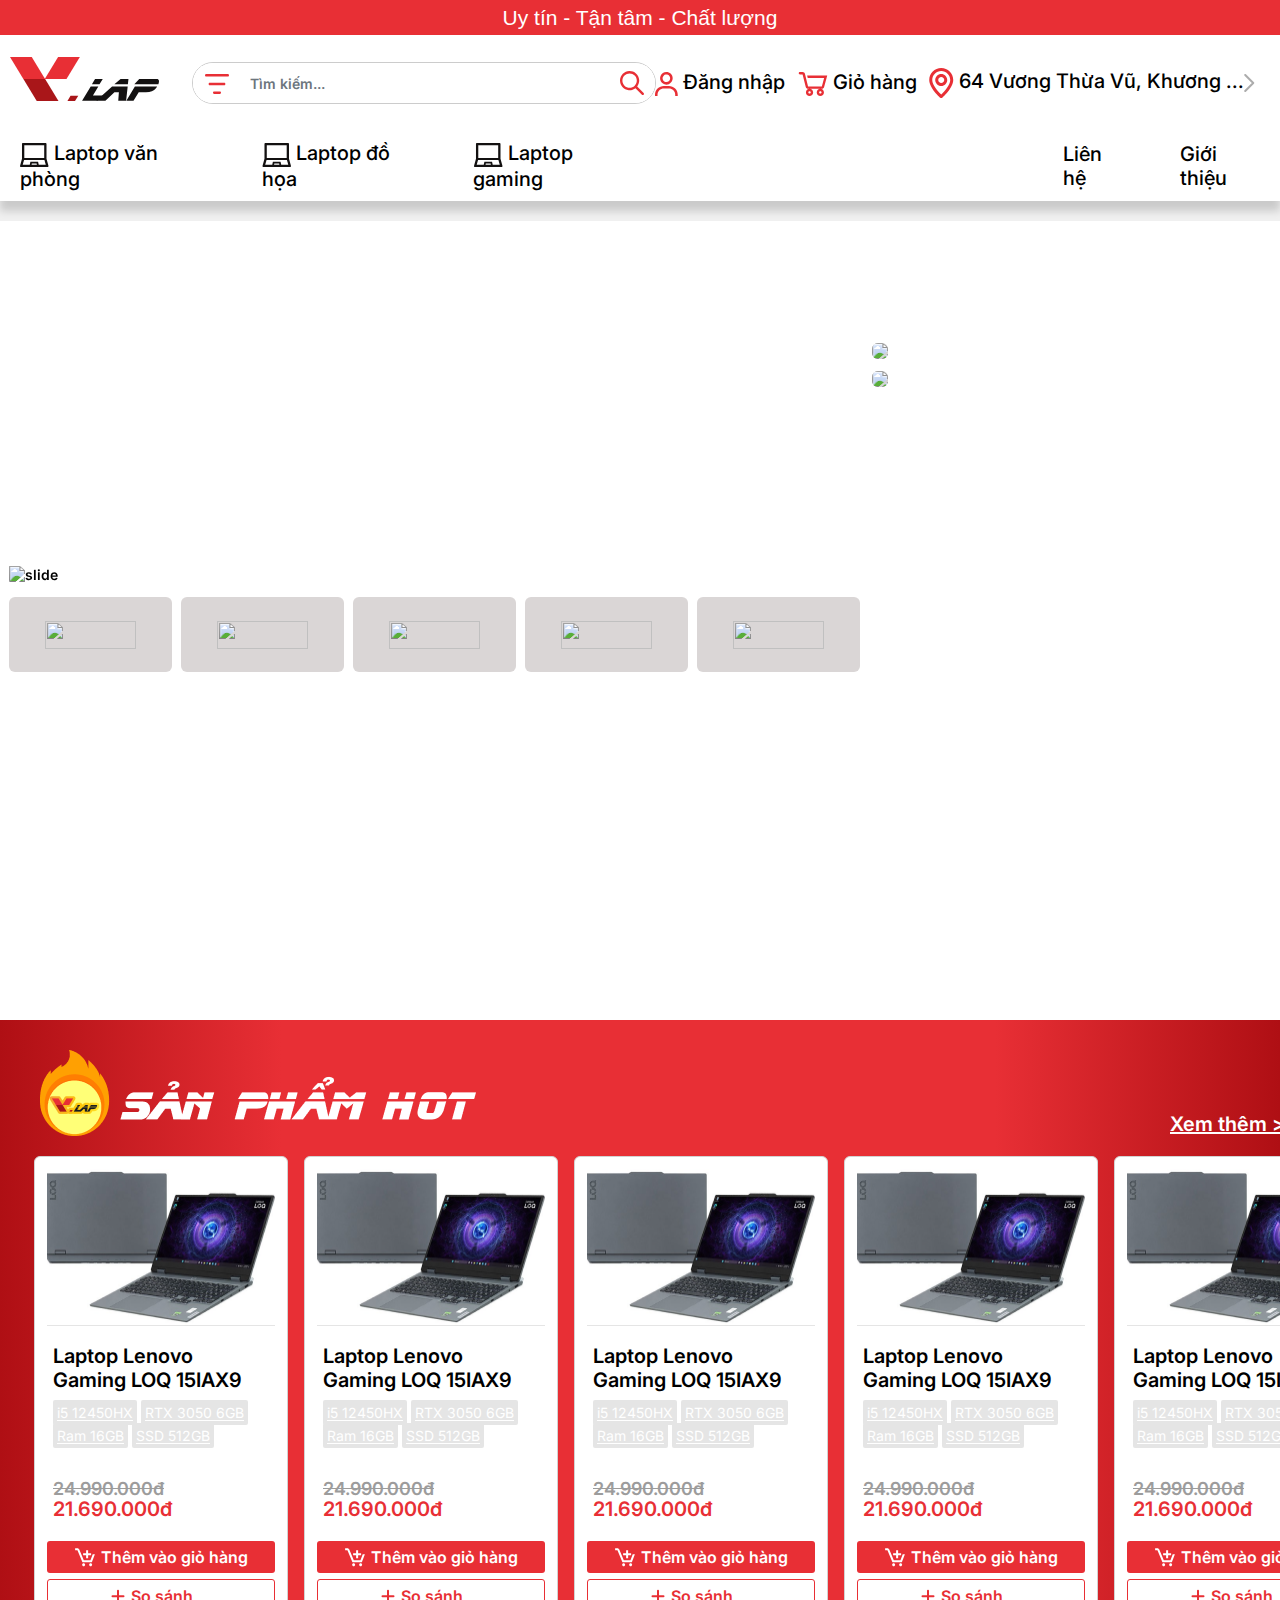
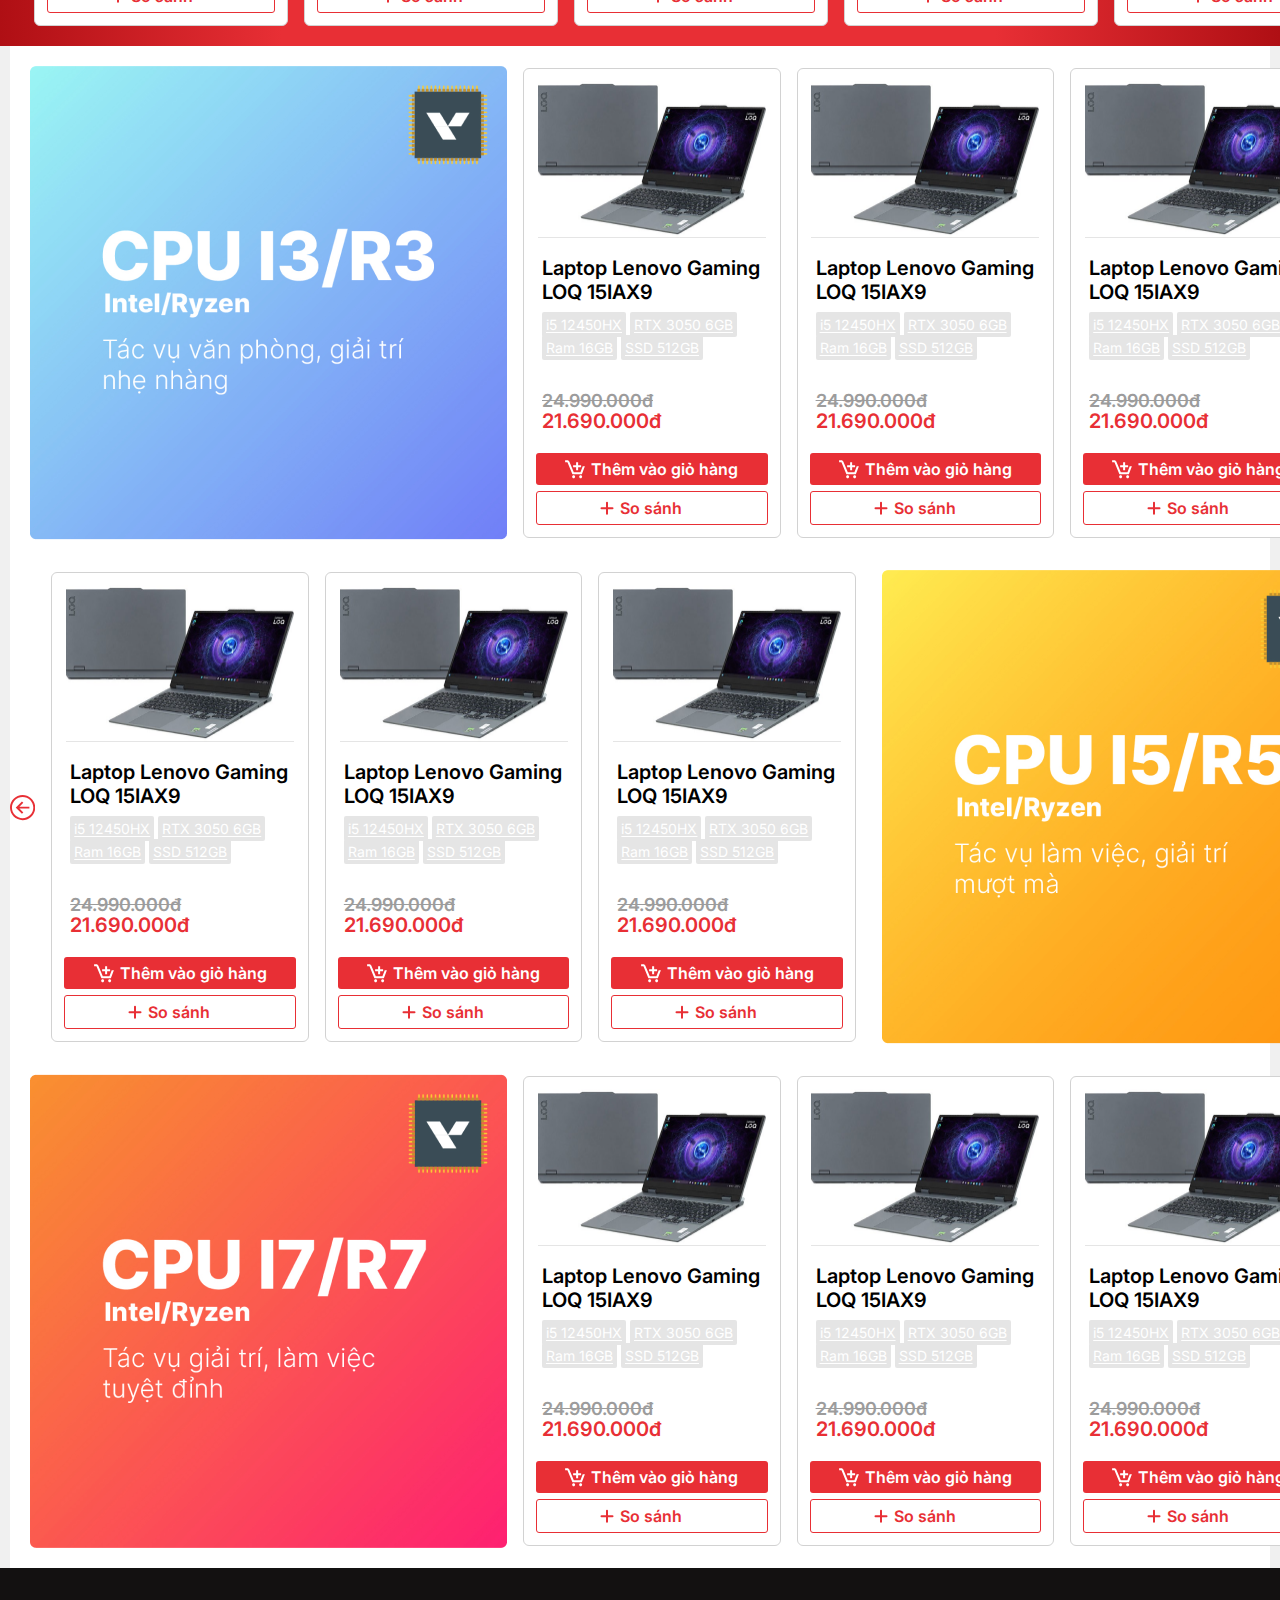
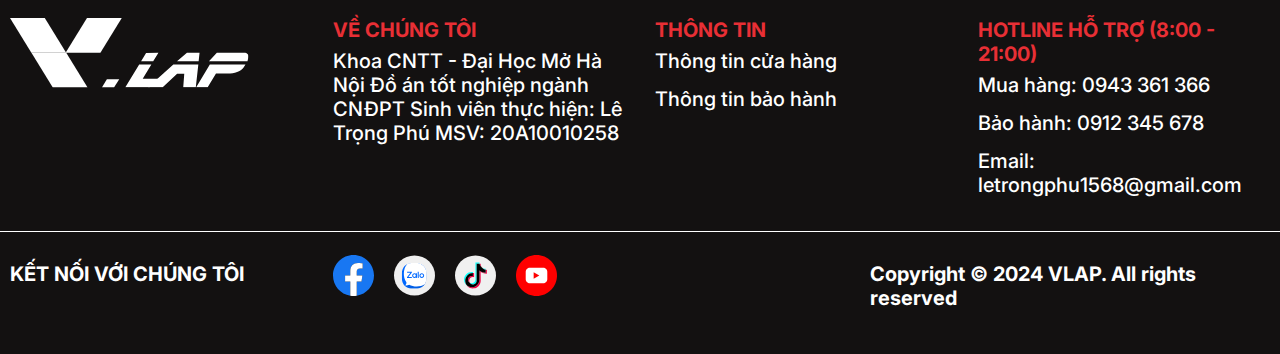
==== commit 86595b1e: "tien" ====
--- a/index.html
+++ b/index.html
@@ -1,225 +1,342 @@
 <!DOCTYPE html>
 <html>
+  <head>
+    <meta charset="utf-8" />
+    <title>Home</title>
+    <link rel="stylesheet" href="css/bootstrap.css" />
+    <link rel="stylesheet" href="css/home.css" />
+    <link
+      href="https://cdnjs.cloudflare.com/ajax/libs/font-awesome/6.0.0-beta3/css/all.min.css"
+      rel="stylesheet"
+    />
+    <link
+      href="https://fonts.googleapis.com/css2?family=Inter:wght@400;500;600;700&display=swap"
+      rel="stylesheet"
+    />
+    <script src="js/modal.js"></script>
+    <script src="js/jquery-3.3.1.js"></script>
+    <script src="js/bootstrap.js"></script>
+  </head>
 
-<head>
-  <meta charset="utf-8" />
-  <title>Home</title>
-  <link rel="stylesheet" href="css/bootstrap.css" />
-  <link rel="stylesheet" href="css/home.css" />
-  <link href="https://cdnjs.cloudflare.com/ajax/libs/font-awesome/6.0.0-beta3/css/all.min.css" rel="stylesheet" />
-  <link href="https://fonts.googleapis.com/css2?family=Inter:wght@400;500;600;700&display=swap" rel="stylesheet">
+  <body>
+    <!-- Button trigger modal -->
+    <!-- Modal -->
+    <div
+      class="modal fade"
+      id="loginModal"
+      tabindex="-1"
+      aria-labelledby="loginModalLabel"
+      aria-hidden="true"
+    >
+      <div class="modal-dialog modal-dialog-centered modal-lg">
+        <div class="modal-content">
+          <div class="form-auth" id="form-login">
+            <h2>Đăng nhập</h2>
+            <div class="input-group">
+              <input type="text" placeholder="Nhập số điện thoại" />
+            </div>
+            <div class="input-group" id="input-password">
+              <input
+                type="password"
+                placeholder="Nhập mật khẩu"
+                id="password"
+              />
+              <i class="fas fa-eye toggle-password"></i>
+            </div>
+            <div class="options">
+              <a href="#" id="link-forgot-password" data-toggle="modal"
+              data-target="#forgotPasswordModal">Quên mật khẩu</a>
+              <span>|</span>
+              <a href="#" id="link-register" data-toggle="modal"
+              data-target="#registerModal">Không có tài khoản</a>
+            </div>
+            <div class="social-login">
+              hoặc
+              <a href="#"><svg xmlns="http://www.w3.org/2000/svg" width="26" height="26" viewBox="0 0 26 26" fill="none">
+                <path d="M5.76215 15.7121L4.85712 19.0907L1.54929 19.1607C0.560727 17.3271 0 15.2293 0 13C0 10.8443 0.524266 8.81142 1.45356 7.02144L4.39918 7.56134L5.68923 10.4886C5.41922 11.2757 5.27206 12.1207 5.27206 13C5.27216 13.9543 5.44502 14.8686 5.76215 15.7121Z" fill="#FBBB00"/>
+                <path d="M25.7729 10.5714C25.9222 11.3578 26 12.1699 26 13C26 13.9307 25.9021 14.8385 25.7157 15.7143C25.0829 18.6943 23.4293 21.2964 21.1386 23.1378L21.1379 23.1371L17.4286 22.9479L16.9037 19.6707C18.4236 18.7793 19.6115 17.3843 20.2372 15.7143H13.2858V10.5714H25.7729Z" fill="#518EF8"/>
+                <path d="M21.1379 23.1371L21.1386 23.1378C18.9108 24.9285 16.0807 26 13 26C8.04929 26 3.74502 23.2328 1.54929 19.1607L5.76215 15.7121C6.85999 18.6421 9.68643 20.7279 13 20.7279C14.4243 20.7279 15.7587 20.3428 16.9037 19.6707L21.1379 23.1371Z" fill="#28B446"/>
+                <path d="M21.2979 2.99284L17.0864 6.44069C15.9014 5.69999 14.5007 5.27211 13 5.27211C9.61143 5.27211 6.73207 7.45353 5.68923 10.4886L1.45356 7.02144C3.61715 2.85001 7.97571 0 13 0C16.1543 0 19.0464 1.12359 21.2979 2.99284Z" fill="#F14336"/>
+              </svg></a>
+              <a href="#"><svg xmlns="http://www.w3.org/2000/svg" width="26" height="26" viewBox="0 0 26 26" fill="none">
+                <path d="M26 13C26 19.4888 21.2459 24.8671 15.0312 25.8421V16.7578H18.0604L18.6367 13H15.0312V10.5615C15.0312 9.53316 15.535 8.53125 17.1498 8.53125H18.7891V5.33203C18.7891 5.33203 17.3012 5.07812 15.8788 5.07812C12.9096 5.07812 10.9688 6.87781 10.9688 10.1359V13H7.66797V16.7578H10.9688V25.8421C4.75414 24.8671 0 19.4888 0 13C0 5.82055 5.82055 0 13 0C20.1795 0 26 5.82055 26 13Z" fill="#1877F2"/>
+                <path d="M18.0604 16.7578L18.6367 13H15.0312V10.5615C15.0312 9.53316 15.535 8.53125 17.1498 8.53125H18.7891V5.33203C18.7891 5.33203 17.3012 5.07812 15.8788 5.07812C12.9096 5.07812 10.9688 6.87781 10.9688 10.1359V13H7.66797V16.7578H10.9688V25.8421C11.6306 25.9459 12.309 26 13 26C13.691 26 14.3694 25.9459 15.0312 25.8421V16.7578H18.0604Z" fill="white"/>
+              </svg></a>
+            </div>
+            <button class="login-btn">Đăng nhập</button>
+          </div>
+        </div>
+      </div>
+    </div>
+    <!-- Modal Register -->
+    <div
+      class="modal fade"
+      id="registerModal"
+      tabindex="-1"
+      aria-labelledby="registerModalLabel"
+      aria-hidden="true"
+    >
+      <div class="modal-dialog modal-dialog-centered modal-lg">
+        <div class="modal-content">
+          <div class="form-auth" id="form-register">
+            <h2>Đăng ký</h2>
+            <div class="input-group">
+              <input type="text" placeholder="Nhập số điện thoại" />
+            </div>
+            <div class="input-group" id="input-password">
+              <input
+                type="password"
+                placeholder="Nhập mật khẩu"
+                id="password"
+              />
+              <i class="fas fa-eye toggle-password"></i>
+            </div>
+            <div class="input-group" id="input-password">
+              <input
+                type="password"
+                placeholder="Nhập lại mật khẩu"
+                id="re-password"
+              />
+              <i class="fas fa-eye toggle-password"></i>
+            </div>
+            <button class="register-btn">Đăng ký</button>
+          </div>
+        </div>
+      </div>
+    </div>  
+    <!--End Modal Register -->
+    <!-- Modal Forgot Password -->
+    <div
+      class="modal fade"
+      id="forgotPasswordModal"
+      tabindex="-1"
+      aria-labelledby="forgotPasswordModalLabel"
+      aria-hidden="true"      >
+      <div class="modal-dialog modal-dialog-centered modal-lg">
+        <div class="modal-content">
+          <div class="form-auth" id="form-forgotPassword">
+            <h2>Quên mật khẩu</h2>
+              <div class="input-group">
+                <input type="text" placeholder="Nhập số điện thoại" />
+              </div>
+              <a href="#">Gửi mã xác nhận</a>
+              <div class="input-group">
+                <input type="text" placeholder="Nhập mã xác nhận" />
+              </div>
+              <button class="register-btn">Xác nhận</button>
+            </div>
+          </div>
+        </div>
+      </div>  
+      <!--End Modal Forgot Password -->
 
-  <script src="js/jquery-3.3.1.js"></script>
-  <script src="js/bootstrap.js"></script>
-</head>
-
-<body>
-  <!--	Header	-->
-  <h4 id="header-top">Uy tín - Tận tâm - Chất lượng</h4>
-  <div id="header">
-
-    <div class="container">
-      <div class="header-container">
-        <div class="header-logo-search">
-          <div class="header-logo row">
-            <a href="#">
-              <svg width="149" height="44" viewBox="0 0 149 44" fill="none" xmlns="http://www.w3.org/2000/svg">
-                <path d="M34.7503 22H56.4903L69.8443 0H48.1043L34.7503 22Z" fill="#E82F35" />
-                <path d="M35.094 22H13.354L0 0H21.74L35.094 22Z" fill="#E82F35" />
-                <path d="M48.4855 44H26.7454L13.3915 22H35.1315L48.4855 44Z" fill="#A91619" />
-                <path
-                  d="M93.3778 38.4668L87.2726 43.8419H72.0752L80.7237 29.405H88.3286L82.9358 38.4289L93.3715 38.4605L93.3778 38.4668ZM92.7529 22.0379L89.4909 27.3245H81.9297L85.0354 22.1012L92.7529 22.0379Z"
-                  fill="#131111" />
-                <path
-                  d="M116.105 43.8482H108.256L108.888 35.2417H104.445L95.4149 43.8482H86.254L102.076 29.3797H117.686L116.111 43.8482H116.105ZM117.886 27.3561H104.37L110.575 22.0379H118.455L117.886 27.3561Z"
-                  fill="#131111" />
-                <path
-                  d="M147.162 29.4113C146.912 29.9362 146.519 30.5496 145.975 31.2515C143.913 33.8505 140.557 35.1469 135.914 35.1469H128.722L123.523 43.8482H116.361L124.879 29.4429L147.156 29.4113H147.162ZM148.393 27.3245H124.341L129.253 22.0379H146.925C147.406 22.0379 147.843 22.2024 148.237 22.5375C148.631 22.8727 148.868 23.2711 148.943 23.7327C149.106 24.4725 148.918 25.6677 148.393 27.3182V27.3245Z"
-                  fill="#131111" />
-                <path d="M68.2571 38.7134L64.9889 44H57.4277L60.5396 38.7767L68.2571 38.7134Z" fill="#A91619" />
-              </svg>
-
-            </a>
-          </div>
+    <!-- Modal compare -->
+    <div
+      class="modal fade"
+      id="compareModal"
+      tabindex="-1"
+      aria-labelledby="compareModalLabel"
+      aria-hidden="true"      >
+      <div class="modal-dialog modal-dialog-centered modal-lg">
+        <div class="modal-content" id="modal-content-compare">
           <div class="header-search">
             <form class="search-form">
               <div class="input-group">
                 <div class="input-group-prepend">
-                  <button class="btn" type="button">
-                    <svg width="24" height="20" viewBox="0 0 24 20" fill="none" xmlns="http://www.w3.org/2000/svg">
-                      <path
-                        d="M0 1.30435C0 0.958413 0.114935 0.626647 0.31952 0.382034C0.524105 0.137422 0.801582 0 1.09091 0H22.9091C23.1984 0 23.4759 0.137422 23.6805 0.382034C23.8851 0.626647 24 0.958413 24 1.30435C24 1.65028 23.8851 1.98205 23.6805 2.22666C23.4759 2.47127 23.1984 2.6087 22.9091 2.6087H1.09091C0.801582 2.6087 0.524105 2.47127 0.31952 2.22666C0.114935 1.98205 0 1.65028 0 1.30435ZM3.63636 10C3.63636 9.65407 3.7513 9.3223 3.95588 9.07769C4.16047 8.83307 4.43795 8.69565 4.72727 8.69565H19.2727C19.5621 8.69565 19.8395 8.83307 20.0441 9.07769C20.2487 9.3223 20.3636 9.65407 20.3636 10C20.3636 10.3459 20.2487 10.6777 20.0441 10.9223C19.8395 11.1669 19.5621 11.3043 19.2727 11.3043H4.72727C4.43795 11.3043 4.16047 11.1669 3.95588 10.9223C3.7513 10.6777 3.63636 10.3459 3.63636 10ZM8 18.6957C8 18.3497 8.11494 18.018 8.31952 17.7733C8.52411 17.5287 8.80158 17.3913 9.09091 17.3913H14.9091C15.1984 17.3913 15.4759 17.5287 15.6805 17.7733C15.8851 18.018 16 18.3497 16 18.6957C16 19.0416 15.8851 19.3734 15.6805 19.618C15.4759 19.8626 15.1984 20 14.9091 20H9.09091C8.80158 20 8.52411 19.8626 8.31952 19.618C8.11494 19.3734 8 19.0416 8 18.6957Z"
-                        fill="#E82F35" />
+                  <button class="btn" type="submit">
+                    <svg
+                      width="24"
+                      height="24"
+                      viewBox="0 0 24 24"
+                      fill="none"
+                      xmlns="http://www.w3.org/2000/svg"
+                    >
+                      <path
+                        fill-rule="evenodd"
+                        clip-rule="evenodd"
+                        d="M17.1901 15.4782L23.6458 21.934C23.8727 22.1611 24.0001 22.469 24 22.79C23.9999 23.111 23.8723 23.4189 23.6452 23.6458C23.4181 23.8727 23.1102 24.0001 22.7892 24C22.4682 23.9999 22.1604 23.8723 21.9335 23.6452L15.4778 17.1893C13.5479 18.6841 11.1211 19.3875 8.69104 19.1565C6.26097 18.9255 4.01018 17.7773 2.39656 15.9457C0.782936 14.114 -0.0723147 11.7364 0.00479537 9.29655C0.0819054 6.85668 1.08558 4.53783 2.81165 2.81172C4.53771 1.08561 6.85651 0.0819075 9.29632 0.00479549C11.7361 -0.0723165 14.1137 0.782955 15.9453 2.39662C17.7769 4.01028 18.925 6.26113 19.156 8.69126C19.387 11.1214 18.6836 13.5483 17.1889 15.4782M9.60045 16.7993C11.5099 16.7993 13.3412 16.0408 14.6914 14.6905C16.0416 13.3403 16.8001 11.509 16.8001 9.59949C16.8001 7.68997 16.0416 5.85866 14.6914 4.50843C13.3412 3.15819 11.5099 2.39964 9.60045 2.39964C7.69098 2.39964 5.85971 3.15819 4.50951 4.50843C3.15932 5.85866 2.40078 7.68997 2.40078 9.59949C2.40078 11.509 3.15932 13.3403 4.50951 14.6905C5.85971 16.0408 7.69098 16.7993 9.60045 16.7993Z"
+                        fill="#E82F35"
+                      />
                     </svg>
                   </button>
                 </div>
-                <input class="form-control" type="search" placeholder="Tìm kiếm..." aria-label="Search" />
-                <div class="input-group-append">
-                  <button class="btn" type="submit">
-                    <svg width="24" height="24" viewBox="0 0 24 24" fill="none" xmlns="http://www.w3.org/2000/svg">
-                      <path fill-rule="evenodd" clip-rule="evenodd"
-                        d="M17.1901 15.4782L23.6458 21.934C23.8727 22.1611 24.0001 22.469 24 22.79C23.9999 23.111 23.8723 23.4189 23.6452 23.6458C23.4181 23.8727 23.1102 24.0001 22.7892 24C22.4682 23.9999 22.1604 23.8723 21.9335 23.6452L15.4778 17.1893C13.5479 18.6841 11.1211 19.3875 8.69104 19.1565C6.26097 18.9255 4.01018 17.7773 2.39656 15.9457C0.782936 14.114 -0.0723147 11.7364 0.00479537 9.29655C0.0819054 6.85668 1.08558 4.53783 2.81165 2.81172C4.53771 1.08561 6.85651 0.0819075 9.29632 0.00479549C11.7361 -0.0723165 14.1137 0.782955 15.9453 2.39662C17.7769 4.01028 18.925 6.26113 19.156 8.69126C19.387 11.1214 18.6836 13.5483 17.1889 15.4782M9.60045 16.7993C11.5099 16.7993 13.3412 16.0408 14.6914 14.6905C16.0416 13.3403 16.8001 11.509 16.8001 9.59949C16.8001 7.68997 16.0416 5.85866 14.6914 4.50843C13.3412 3.15819 11.5099 2.39964 9.60045 2.39964C7.69098 2.39964 5.85971 3.15819 4.50951 4.50843C3.15932 5.85866 2.40078 7.68997 2.40078 9.59949C2.40078 11.509 3.15932 13.3403 4.50951 14.6905C5.85971 16.0408 7.69098 16.7993 9.60045 16.7993Z"
-                        fill="#E82F35" />
-                    </svg>
-
-                  </button>
-                </div>
+                <input
+                  class="form-control"
+                  type="search"
+                  placeholder="Nhập tên laptop để tìm..."
+                  aria-label="Search"
+                />
               </div>
             </form>
           </div>
-        </div>
-        <div class="header-actions">
-          <a href="#" class="header-action"><svg width="23" height="24" viewBox="0 0 23 24" fill="none"
-              xmlns="http://www.w3.org/2000/svg">
-              <path
-                d="M11.3684 0C10.1193 0 8.89818 0.370414 7.85956 1.0644C6.82093 1.75839 6.01142 2.74478 5.53339 3.89884C5.05537 5.0529 4.93029 6.3228 5.17399 7.54794C5.41768 8.77308 6.0192 9.89845 6.90248 10.7817C7.78576 11.665 8.91113 12.2665 10.1363 12.5102C11.3614 12.7539 12.6313 12.6288 13.7854 12.1508C14.9394 11.6728 15.9258 10.8633 16.6198 9.82465C17.3138 8.78603 17.6842 7.56493 17.6842 6.31579C17.6842 4.64074 17.0188 3.03429 15.8344 1.84985C14.6499 0.665412 13.0435 0 11.3684 0ZM11.3684 10.1053C10.6189 10.1053 9.88628 9.88301 9.2631 9.46662C8.63993 9.05023 8.15422 8.45839 7.8674 7.76596C7.58059 7.07352 7.50554 6.31159 7.65176 5.5765C7.79798 4.84141 8.15889 4.16619 8.68886 3.63623C9.21883 3.10626 9.89404 2.74535 10.6291 2.59913C11.3642 2.45291 12.1262 2.52796 12.8186 2.81477C13.511 3.10159 14.1029 3.58729 14.5193 4.21047C14.9356 4.83365 15.1579 5.5663 15.1579 6.31579C15.1579 7.32082 14.7586 8.28469 14.048 8.99535C13.3373 9.70602 12.3735 10.1053 11.3684 10.1053ZM22.7368 24V22.7368C22.7368 20.3918 21.8053 18.1427 20.147 16.4845C18.4888 14.8263 16.2398 13.8947 13.8947 13.8947H8.8421C6.49703 13.8947 4.24801 14.8263 2.58979 16.4845C0.931576 18.1427 0 20.3918 0 22.7368V24H2.52632V22.7368C2.52632 21.0618 3.19173 19.4553 4.37617 18.2709C5.56061 17.0865 7.16705 16.4211 8.8421 16.4211H13.8947C15.5698 16.4211 17.1762 17.0865 18.3607 18.2709C19.5451 19.4553 20.2105 21.0618 20.2105 22.7368V24H22.7368Z"
-                fill="#E82F35" />
-            </svg>
-            Đăng nhập</a>
-          <a href="#" class="header-action"><svg width="30" height="24" viewBox="0 0 30 24" fill="none"
-              xmlns="http://www.w3.org/2000/svg">
-              <path
-                d="M1.93681 6.86724e-05C1.27681 6.86724e-05 0.736816 0.540067 0.736816 1.20007C0.736816 1.86006 1.27681 2.40006 1.93681 2.40006H4.59961L7.7496 15C8.016 16.068 8.97359 16.8 10.074 16.8H23.8368C24.9191 16.8 25.8383 16.0824 26.1239 15.0372L29.2367 3.60006H9.13679L9.73679 6.00005H26.1239L23.8368 14.4H10.074L6.924 1.80006C6.79479 1.28292 6.49545 0.824253 6.07409 0.497785C5.65273 0.171316 5.13383 -0.00398252 4.60081 6.86724e-05H1.93681ZM22.3368 16.8C20.3628 16.8 18.7368 18.426 18.7368 20.4C18.7368 22.374 20.3628 24 22.3368 24C24.3107 24 25.9367 22.374 25.9367 20.4C25.9367 18.426 24.3107 16.8 22.3368 16.8ZM11.5368 16.8C9.56279 16.8 7.9368 18.426 7.9368 20.4C7.9368 22.374 9.56279 24 11.5368 24C13.5108 24 15.1368 22.374 15.1368 20.4C15.1368 18.426 13.5108 16.8 11.5368 16.8ZM11.5368 19.2C12.2124 19.2 12.7368 19.7256 12.7368 20.4C12.7368 21.0744 12.2112 21.6 11.5368 21.6C10.8624 21.6 10.3368 21.0744 10.3368 20.4C10.3368 19.7256 10.8624 19.2 11.5368 19.2ZM22.3368 19.2C23.0124 19.2 23.5368 19.7256 23.5368 20.4C23.5368 21.0744 23.0112 21.6 22.3368 21.6C21.6624 21.6 21.1368 21.0744 21.1368 20.4C21.1368 19.7256 21.6624 19.2 22.3368 19.2Z"
-                fill="#E82F35" />
-            </svg>
-            Giỏ hàng</a>
-          <a href="#" class="header-action"><svg width="25" height="30" viewBox="0 0 25 30" fill="none"
-              xmlns="http://www.w3.org/2000/svg">
-              <path
-                d="M12.2368 0C5.63682 0 0.236816 5.4 0.236816 12C0.236816 20.1 10.7368 29.25 11.1868 29.7C11.4868 29.85 11.9368 30 12.2368 30C12.5368 30 12.9868 29.85 13.2868 29.7C13.7368 29.25 24.2368 20.1 24.2368 12C24.2368 5.4 18.8368 0 12.2368 0ZM12.2368 26.55C9.08682 23.55 3.23682 17.1 3.23682 12C3.23682 7.05 7.28682 3 12.2368 3C17.1868 3 21.2368 7.05 21.2368 12C21.2368 16.95 15.3868 23.55 12.2368 26.55ZM12.2368 6C8.93682 6 6.23682 8.7 6.23682 12C6.23682 15.3 8.93682 18 12.2368 18C15.5368 18 18.2368 15.3 18.2368 12C18.2368 8.7 15.5368 6 12.2368 6ZM12.2368 15C10.5868 15 9.23682 13.65 9.23682 12C9.23682 10.35 10.5868 9 12.2368 9C13.8868 9 15.2368 10.35 15.2368 12C15.2368 13.65 13.8868 15 12.2368 15Z"
-                fill="#E82F35" />
-            </svg>
-            64 Vương Thừa Vũ, Khương ...<svg width="11" height="18" viewBox="0 0 11 18" fill="none"
-              xmlns="http://www.w3.org/2000/svg">
-              <path d="M1.23682 1L9.23682 9L1.23682 17" stroke="#ACACAC" stroke-width="2" stroke-linecap="round"
-                stroke-linejoin="round" />
-            </svg>
-          </a>
-        </div>
-      </div>
-      <div class="row">
-        <div class="col-lg-12 col-md-12 col-sm-12">
-          <nav id="nav-menu">
-            <div id="menu">
-              <ul>
-                <li class="menu-item"><a href="#"><svg width="29" height="24" viewBox="0 0 29 24" fill="none"
-                      xmlns="http://www.w3.org/2000/svg">
-                      <path
-                        d="M28.4336 22.6308L26.5028 15.8298V1.02128C26.5028 0.456383 26.0464 0 25.4815 0H3.0134C2.44851 0 1.99212 0.456383 1.99212 1.02128V15.8298L0.0612723 22.6308C-0.178089 23.2979 0.3134 24 1.02191 24H27.473C28.1815 24 28.673 23.2979 28.4336 22.6308ZM4.29 2.29787H24.2049V14.9043H4.29V2.29787ZM11.5762 21.7021L11.8347 20.5213H16.6315L16.89 21.7021H11.5762ZM18.7251 21.7021L18.1155 18.9351C18.09 18.817 17.9847 18.734 17.8666 18.734H10.6028C10.4815 18.734 10.3794 18.817 10.3538 18.9351L9.74425 21.7021H2.7134L4.0634 16.9468H24.4315L25.7815 21.7021H18.7251Z"
-                        fill="#131111" />
-                    </svg>
-                    Laptop văn phòng</a></li>
-                <li class="menu-item"><a href="#"><svg width="29" height="24" viewBox="0 0 29 24" fill="none"
-                      xmlns="http://www.w3.org/2000/svg">
-                      <path
-                        d="M28.9285 22.6308L26.9976 15.8298V1.02128C26.9976 0.456383 26.5413 0 25.9764 0H3.50827C2.94338 0 2.487 0.456383 2.487 1.02128V15.8298L0.556145 22.6308C0.316784 23.2979 0.808273 24 1.51678 24H27.9678C28.6764 24 29.1678 23.2979 28.9285 22.6308ZM4.78487 2.29787H24.6998V14.9043H4.78487V2.29787ZM12.071 21.7021L12.3295 20.5213H17.1264L17.3849 21.7021H12.071ZM19.22 21.7021L18.6104 18.9351C18.5849 18.817 18.4795 18.734 18.3615 18.734H11.0976C10.9764 18.734 10.8742 18.817 10.8487 18.9351L10.2391 21.7021H3.20827L4.55827 16.9468H24.9264L26.2764 21.7021H19.22Z"
-                        fill="#131111" />
-                    </svg>
-                    Laptop đồ họa</a></li>
-                <li class="menu-item"><a href="#"><svg width="30" height="24" viewBox="0 0 30 24" fill="none"
-                      xmlns="http://www.w3.org/2000/svg">
-                      <path
-                        d="M29.4234 22.6308L27.4925 15.8298V1.02128C27.4925 0.456383 27.0361 0 26.4712 0H4.00315C3.43825 0 2.98187 0.456383 2.98187 1.02128V15.8298L1.05102 22.6308C0.811657 23.2979 1.30315 24 2.01166 24H28.4627C29.1712 24 29.6627 23.2979 29.4234 22.6308ZM5.27974 2.29787H25.1946V14.9043H5.27974V2.29787ZM12.5659 21.7021L12.8244 20.5213H17.6212L17.8797 21.7021H12.5659ZM19.7148 21.7021L19.1053 18.9351C19.0797 18.817 18.9744 18.734 18.8563 18.734H11.5925C11.4712 18.734 11.3691 18.817 11.3436 18.9351L10.734 21.7021H3.70315L5.05315 16.9468H25.4212L26.7712 21.7021H19.7148Z"
-                        fill="#131111" />
-                    </svg>
-                    Laptop gaming</a></li>
-              </ul>
-            </div>
-            <div id="infomation">
-              <ul>
-                <li class="info-item"><a href="#">Liên hệ</a></li>
-                <li class="info-item"><a href="#">Giới thiệu</a></li>
-              </ul>
-            </div>
-          </nav>
-        </div>
-      </div>
-    </div>
-    <!-- Toggler/collapsibe Button -->
-    <button class="navbar-toggler navbar-light" type="button" data-toggle="collapse" data-target="#menu">
-      <span class="navbar-toggler-icon"></span>
-    </button>
-  </div>
-  <!--	End Header	-->
-
-  <!--	Body	-->
-  <div id="body">
-    <div class="container">
-      <div class="row">
-        <div id="main">
-          <!--	Slider	-->
-          <div id="main-top">
-            <div id="frame-24">
-              <div id="slide" class="carousel slide" data-ride="carousel">
-                <!-- Indicators -->
-                <ul class="carousel-indicators">
-                  <li data-target="#slide" data-slide-to="0" class="active"></li>
-                  <li data-target="#slide" data-slide-to="1"></li>
-                  <li data-target="#slide" data-slide-to="2"></li>
-                  <li data-target="#slide" data-slide-to="3"></li>
-                  <li data-target="#slide" data-slide-to="4"></li>
-                  <li data-target="#slide" data-slide-to="5"></li>
-                </ul>
-
-                <!-- The slideshow -->
-                <div class="carousel-inner">
-                  <div class="carousel-item active">
-                    <img src="https://placehold.co/852x462" alt="slide" />
-                  </div>
-                  <div class="carousel-item">
-                    <img src="https://placehold.co/852x462" alt="slide" />
-                  </div>
-                  <div class="carousel-item">
-                    <img src="https://placehold.co/852x462" alt="slide" />
-                  </div>
-                  <div class="carousel-item">
-                    <img src="https://placehold.co/852x462" alt="slide" />
-                  </div>
-                  <div class="carousel-item">
-                    <img src="https://placehold.co/852x462" alt="slide" />
-                  </div>
-                  <div class="carousel-item">
-                    <img src="https://placehold.co/852x462" alt="slide" />
-                  </div>
-                </div>
-
-                <!-- Left and right controls -->
-                <a class="carousel-control-prev" href="#slide" data-slide="prev">
-                  <span class="carousel-control-prev-icon"></span>
-                </a>
-                <a class="carousel-control-next" href="#slide" data-slide="next">
-                  <span class="carousel-control-next-icon"></span>
-                </a>
-              </div>
-              <div id="menu-brand">
-                <ul>
-                  <li class="brand-item">
-                    <a href="#"><img src="https://placehold.co/91x28" alt="" /></a>
-                  </li>
-                  <li class="brand-item">
-                    <a href="#"><img src="https://placehold.co/91x28" alt="" /></a>
-                  </li>
-                  <li class="brand-item">
-                    <a href="#"><img src="https://placehold.co/91x28" alt="" /></a>
-                  </li>
-                  <li class="brand-item">
-                    <a href="#"><img src="https://placehold.co/91x28" alt="" /></a>
-                  </li>
-                  <li class="brand-item">
-                    <a href="#"><img src="https://placehold.co/91x28" alt="" /></a>
-                  </li>
-                </ul>
-              </div>
-              <!--	End Slider	-->
-            </div>
-            <div id="frame-25">
-              <div id="sidebar">
-                <div id="banner">
-                  <div class="banner-item">
-                    <a href="#"><img class="img-fluid" src="https://placehold.co/508x271" /></a>
-                  </div>
-                  <div class="banner-item">
-                    <a href="#"><img class="img-fluid" src="https://placehold.co/508x271" /></a>
+          <h2>Kết quả tìm kiếm</h2>
+          <div class="">
+            <div class="frame-217">
+              <div class="laptop-item-compare">
+                <a href="./detail-product.html"
+                  ><img
+                    class="image-laptop"
+                    src="./images/image 3.png"
+                    alt=""
+                /></a>
+                <div class="info-laptop">
+                  <p class="name-laptop">Laptop Lenovo Gaming LOQ 15IAX9</p>
+                </div>
+                <div class="price-item">
+                  <div class="price">
+                    <span class="price-original">24.990.000đ</span>
+                    <p class="price-reduced">21.690.000đ</p>
+                  </div>
+                  <div class="item-action">
+                    <button class="btn-compare" data-toggle="modal"
+                data-target="#compareModal">
+                      <svg
+                        width="14"
+                        height="14"
+                        viewBox="0 0 14 14"
+                        fill="none"
+                        xmlns="http://www.w3.org/2000/svg"
+                      >
+                        <path
+                          d="M1.5 7.33057H12.5H1.5ZM7 12.8306V1.83057V12.8306Z"
+                          fill="#E82F35"
+                        />
+                        <path
+                          d="M1.5 7.33057H12.5M7 12.8306V1.83057"
+                          stroke="#E82F35"
+                          stroke-width="2"
+                          stroke-linecap="round"
+                          stroke-linejoin="round"
+                        />
+                      </svg>
+                      So sánh
+                    </button>
+                  </div>
+                </div>
+              </div>
+              <div class="laptop-item-compare">
+                <a href="./detail-product.html"
+                  ><img
+                    class="image-laptop"
+                    src="./images/image 3.png"
+                    alt=""
+                /></a>
+                <div class="info-laptop">
+                  <p class="name-laptop">Laptop Lenovo Gaming LOQ 15IAX9</p>
+                </div>
+                <div class="price-item">
+                  <div class="price">
+                    <span class="price-original">24.990.000đ</span>
+                    <p class="price-reduced">21.690.000đ</p>
+                  </div>
+                  <div class="item-action">
+                    <button class="btn-compare" data-toggle="modal"
+                data-target="#compareModal">
+                      <svg
+                        width="14"
+                        height="14"
+                        viewBox="0 0 14 14"
+                        fill="none"
+                        xmlns="http://www.w3.org/2000/svg"
+                      >
+                        <path
+                          d="M1.5 7.33057H12.5H1.5ZM7 12.8306V1.83057V12.8306Z"
+                          fill="#E82F35"
+                        />
+                        <path
+                          d="M1.5 7.33057H12.5M7 12.8306V1.83057"
+                          stroke="#E82F35"
+                          stroke-width="2"
+                          stroke-linecap="round"
+                          stroke-linejoin="round"
+                        />
+                      </svg>
+                      So sánh
+                    </button>
+                  </div>
+                </div>
+              </div>
+              <div class="laptop-item-compare">
+                <a href="./detail-product.html"
+                  ><img
+                    class="image-laptop"
+                    src="./images/image 3.png"
+                    alt=""
+                /></a>
+                <div class="info-laptop">
+                  <p class="name-laptop">Laptop Lenovo Gaming LOQ 15IAX9</p>
+                </div>
+                <div class="price-item">
+                  <div class="price">
+                    <span class="price-original">24.990.000đ</span>
+                    <p class="price-reduced">21.690.000đ</p>
+                  </div>
+                  <div class="item-action">
+                    <button class="btn-compare" data-toggle="modal"
+                data-target="#compareModal">
+                      <svg
+                        width="14"
+                        height="14"
+                        viewBox="0 0 14 14"
+                        fill="none"
+                        xmlns="http://www.w3.org/2000/svg"
+                      >
+                        <path
+                          d="M1.5 7.33057H12.5H1.5ZM7 12.8306V1.83057V12.8306Z"
+                          fill="#E82F35"
+                        />
+                        <path
+                          d="M1.5 7.33057H12.5M7 12.8306V1.83057"
+                          stroke="#E82F35"
+                          stroke-width="2"
+                          stroke-linecap="round"
+                          stroke-linejoin="round"
+                        />
+                      </svg>
+                      So sánh
+                    </button>
+                  </div>
+                </div>
+              </div>
+              <div class="laptop-item-compare">
+                <a href="./detail-product.html"
+                  ><img
+                    class="image-laptop"
+                    src="./images/image 3.png"
+                    alt=""
+                /></a>
+                <div class="info-laptop">
+                  <p class="name-laptop">Laptop Lenovo Gaming LOQ 15IAX9</p>
+                </div>
+                <div class="price-item">
+                  <div class="price">
+                    <span class="price-original">24.990.000đ</span>
+                    <p class="price-reduced">21.690.000đ</p>
+                  </div>
+                  <div class="item-action">
+                    <button class="btn-compare" data-toggle="modal"
+                data-target="#compareModal">
+                      <svg
+                        width="14"
+                        height="14"
+                        viewBox="0 0 14 14"
+                        fill="none"
+                        xmlns="http://www.w3.org/2000/svg"
+                      >
+                        <path
+                          d="M1.5 7.33057H12.5H1.5ZM7 12.8306V1.83057V12.8306Z"
+                          fill="#E82F35"
+                        />
+                        <path
+                          d="M1.5 7.33057H12.5M7 12.8306V1.83057"
+                          stroke="#E82F35"
+                          stroke-width="2"
+                          stroke-linecap="round"
+                          stroke-linejoin="round"
+                        />
+                      </svg>
+                      So sánh
+                    </button>
                   </div>
                 </div>
               </div>
@@ -227,267 +344,379 @@
           </div>
         </div>
       </div>
-    </div>
-    <div id="product-featured">
+    </div>  
+    <!--End Modal compare -->
+    <!--	Header	-->
+    <h4 id="header-top">Uy tín - Tận tâm - Chất lượng</h4>
+    <div id="header">
       <div class="container">
-        <div id="frame-46">
-          <img src="./images/featured.png" alt="">
-          <a id="view-all" href="#">Xem thêm ></a>
-        </div>
-        <div id="frame-47">
-          <div class="laptop-item">
-            <img class="image-laptop" src="./images/image 3.png" alt="">
-            <div class="info-laptop">
-              <p class="name-laptop">Laptop Lenovo Gaming LOQ 15IAX9</p>
-              <div class="config-laptop">
-                <div class="config-laptop-1">
-                  <span class="cpu-laptop info-detail">i5 12450HX</span>
-                  <span class="card-laptop info-detail">RTX 3050 6GB</span>
-                </div>
-                <div class="config-laptop-2">
-                  <span class="ram-laptop info-detail">Ram 16GB</span>
-                  <span class="disk-laptop info-detail">SSD 512GB</span>
-                </div>
-              </div>
+        <div class="header-container">
+          <div class="header-logo-search">
+            <div class="header-logo row">
+              <a href="#">
+                <svg
+                  width="149"
+                  height="44"
+                  viewBox="0 0 149 44"
+                  fill="none"
+                  xmlns="http://www.w3.org/2000/svg"
+                >
+                  <path
+                    d="M34.7503 22H56.4903L69.8443 0H48.1043L34.7503 22Z"
+                    fill="#E82F35"
+                  />
+                  <path
+                    d="M35.094 22H13.354L0 0H21.74L35.094 22Z"
+                    fill="#E82F35"
+                  />
+                  <path
+                    d="M48.4855 44H26.7454L13.3915 22H35.1315L48.4855 44Z"
+                    fill="#A91619"
+                  />
+                  <path
+                    d="M93.3778 38.4668L87.2726 43.8419H72.0752L80.7237 29.405H88.3286L82.9358 38.4289L93.3715 38.4605L93.3778 38.4668ZM92.7529 22.0379L89.4909 27.3245H81.9297L85.0354 22.1012L92.7529 22.0379Z"
+                    fill="#131111"
+                  />
+                  <path
+                    d="M116.105 43.8482H108.256L108.888 35.2417H104.445L95.4149 43.8482H86.254L102.076 29.3797H117.686L116.111 43.8482H116.105ZM117.886 27.3561H104.37L110.575 22.0379H118.455L117.886 27.3561Z"
+                    fill="#131111"
+                  />
+                  <path
+                    d="M147.162 29.4113C146.912 29.9362 146.519 30.5496 145.975 31.2515C143.913 33.8505 140.557 35.1469 135.914 35.1469H128.722L123.523 43.8482H116.361L124.879 29.4429L147.156 29.4113H147.162ZM148.393 27.3245H124.341L129.253 22.0379H146.925C147.406 22.0379 147.843 22.2024 148.237 22.5375C148.631 22.8727 148.868 23.2711 148.943 23.7327C149.106 24.4725 148.918 25.6677 148.393 27.3182V27.3245Z"
+                    fill="#131111"
+                  />
+                  <path
+                    d="M68.2571 38.7134L64.9889 44H57.4277L60.5396 38.7767L68.2571 38.7134Z"
+                    fill="#A91619"
+                  />
+                </svg>
+              </a>
             </div>
-            <div class="price-item">
-              <div class="price">
-                <span class="price-original">24.990.000đ</span>
-                <p class="price-reduced">21.690.000đ</p>
-              </div>
-              <div class="item-action">
-                <button class="btn-add"><svg width="20" height="19" viewBox="0 0 20 19" fill="none"
-                    xmlns="http://www.w3.org/2000/svg">
-                    <path
-                      d="M8.62002 18.3306C9.44845 18.3306 10.12 17.659 10.12 16.8306C10.12 16.0021 9.44845 15.3306 8.62002 15.3306C7.79159 15.3306 7.12002 16.0021 7.12002 16.8306C7.12002 17.659 7.79159 18.3306 8.62002 18.3306Z"
-                      fill="white" />
-                    <path
-                      d="M15.62 18.3306C16.4485 18.3306 17.12 17.659 17.12 16.8306C17.12 16.0021 16.4485 15.3306 15.62 15.3306C14.7916 15.3306 14.12 16.0021 14.12 16.8306C14.12 17.659 14.7916 18.3306 15.62 18.3306Z"
-                      fill="white" />
-                    <path
-                      d="M11.12 10.3305H13.12V7.34047H16.11V5.34047H13.12V2.36047H11.12V5.34047H8.13003V7.34047H11.12V10.3305Z"
-                      fill="white" />
-                    <path
-                      d="M8.12 14.3306H16.12C16.3214 14.33 16.518 14.2686 16.684 14.1544C16.8499 14.0402 16.9775 13.8785 17.05 13.6906L19.88 6.33057H17.74L15.43 12.3306H8.79L4.3 1.56057C4.14777 1.19563 3.89077 0.88401 3.56149 0.665082C3.23221 0.446154 2.84542 0.329747 2.45 0.330571H0.120003V2.33057H2.45L7.2 13.7106C7.27502 13.8932 7.40242 14.0495 7.56614 14.1599C7.72986 14.2702 7.92258 14.3296 8.12 14.3306Z"
-                      fill="white" />
-                  </svg>
-                  Thêm vào giỏ hàng</button>
-                <button class="btn-compare"><svg width="14" height="14" viewBox="0 0 14 14" fill="none"
-                    xmlns="http://www.w3.org/2000/svg">
-                    <path d="M1.5 7.33057H12.5H1.5ZM7 12.8306V1.83057V12.8306Z" fill="#E82F35" />
-                    <path d="M1.5 7.33057H12.5M7 12.8306V1.83057" stroke="#E82F35" stroke-width="2"
-                      stroke-linecap="round" stroke-linejoin="round" />
-                  </svg>
-                  So sánh</button>
-              </div>
-
+            <div class="header-search">
+              <form class="search-form">
+                <div class="input-group">
+                  <div class="input-group-prepend">
+                    <button class="btn" type="button">
+                      <svg
+                        width="24"
+                        height="20"
+                        viewBox="0 0 24 20"
+                        fill="none"
+                        xmlns="http://www.w3.org/2000/svg"
+                      >
+                        <path
+                          d="M0 1.30435C0 0.958413 0.114935 0.626647 0.31952 0.382034C0.524105 0.137422 0.801582 0 1.09091 0H22.9091C23.1984 0 23.4759 0.137422 23.6805 0.382034C23.8851 0.626647 24 0.958413 24 1.30435C24 1.65028 23.8851 1.98205 23.6805 2.22666C23.4759 2.47127 23.1984 2.6087 22.9091 2.6087H1.09091C0.801582 2.6087 0.524105 2.47127 0.31952 2.22666C0.114935 1.98205 0 1.65028 0 1.30435ZM3.63636 10C3.63636 9.65407 3.7513 9.3223 3.95588 9.07769C4.16047 8.83307 4.43795 8.69565 4.72727 8.69565H19.2727C19.5621 8.69565 19.8395 8.83307 20.0441 9.07769C20.2487 9.3223 20.3636 9.65407 20.3636 10C20.3636 10.3459 20.2487 10.6777 20.0441 10.9223C19.8395 11.1669 19.5621 11.3043 19.2727 11.3043H4.72727C4.43795 11.3043 4.16047 11.1669 3.95588 10.9223C3.7513 10.6777 3.63636 10.3459 3.63636 10ZM8 18.6957C8 18.3497 8.11494 18.018 8.31952 17.7733C8.52411 17.5287 8.80158 17.3913 9.09091 17.3913H14.9091C15.1984 17.3913 15.4759 17.5287 15.6805 17.7733C15.8851 18.018 16 18.3497 16 18.6957C16 19.0416 15.8851 19.3734 15.6805 19.618C15.4759 19.8626 15.1984 20 14.9091 20H9.09091C8.80158 20 8.52411 19.8626 8.31952 19.618C8.11494 19.3734 8 19.0416 8 18.6957Z"
+                          fill="#E82F35"
+                        />
+                      </svg>
+                    </button>
+                  </div>
+                  <input
+                    class="form-control"
+                    type="search"
+                    placeholder="Tìm kiếm..."
+                    aria-label="Search"
+                  />
+                  <div class="input-group-append">
+                    <button class="btn" type="submit">
+                      <svg
+                        width="24"
+                        height="24"
+                        viewBox="0 0 24 24"
+                        fill="none"
+                        xmlns="http://www.w3.org/2000/svg"
+                      >
+                        <path
+                          fill-rule="evenodd"
+                          clip-rule="evenodd"
+                          d="M17.1901 15.4782L23.6458 21.934C23.8727 22.1611 24.0001 22.469 24 22.79C23.9999 23.111 23.8723 23.4189 23.6452 23.6458C23.4181 23.8727 23.1102 24.0001 22.7892 24C22.4682 23.9999 22.1604 23.8723 21.9335 23.6452L15.4778 17.1893C13.5479 18.6841 11.1211 19.3875 8.69104 19.1565C6.26097 18.9255 4.01018 17.7773 2.39656 15.9457C0.782936 14.114 -0.0723147 11.7364 0.00479537 9.29655C0.0819054 6.85668 1.08558 4.53783 2.81165 2.81172C4.53771 1.08561 6.85651 0.0819075 9.29632 0.00479549C11.7361 -0.0723165 14.1137 0.782955 15.9453 2.39662C17.7769 4.01028 18.925 6.26113 19.156 8.69126C19.387 11.1214 18.6836 13.5483 17.1889 15.4782M9.60045 16.7993C11.5099 16.7993 13.3412 16.0408 14.6914 14.6905C16.0416 13.3403 16.8001 11.509 16.8001 9.59949C16.8001 7.68997 16.0416 5.85866 14.6914 4.50843C13.3412 3.15819 11.5099 2.39964 9.60045 2.39964C7.69098 2.39964 5.85971 3.15819 4.50951 4.50843C3.15932 5.85866 2.40078 7.68997 2.40078 9.59949C2.40078 11.509 3.15932 13.3403 4.50951 14.6905C5.85971 16.0408 7.69098 16.7993 9.60045 16.7993Z"
+                          fill="#E82F35"
+                        />
+                      </svg>
+                    </button>
+                  </div>
+                </div>
+              </form>
             </div>
           </div>
-          <div class="laptop-item">
-            <img class="image-laptop" src="./images/image 3.png" alt="">
-            <div class="info-laptop">
-              <p class="name-laptop">Laptop Lenovo Gaming LOQ 15IAX9</p>
-              <div class="config-laptop">
-                <div class="config-laptop-1">
-                  <span class="cpu-laptop info-detail">i5 12450HX</span>
-                  <span class="card-laptop info-detail">RTX 3050 6GB</span>
-                </div>
-                <div class="config-laptop-2">
-                  <span class="ram-laptop info-detail">Ram 16GB</span>
-                  <span class="disk-laptop info-detail">SSD 512GB</span>
-                </div>
-              </div>
-            </div>
-            <div class="price-item">
-              <div class="price">
-                <span class="price-original">24.990.000đ</span>
-                <p class="price-reduced">21.690.000đ</p>
-              </div>
-              <div class="item-action">
-                <button class="btn-add"><svg width="20" height="19" viewBox="0 0 20 19" fill="none"
-                    xmlns="http://www.w3.org/2000/svg">
-                    <path
-                      d="M8.62002 18.3306C9.44845 18.3306 10.12 17.659 10.12 16.8306C10.12 16.0021 9.44845 15.3306 8.62002 15.3306C7.79159 15.3306 7.12002 16.0021 7.12002 16.8306C7.12002 17.659 7.79159 18.3306 8.62002 18.3306Z"
-                      fill="white" />
-                    <path
-                      d="M15.62 18.3306C16.4485 18.3306 17.12 17.659 17.12 16.8306C17.12 16.0021 16.4485 15.3306 15.62 15.3306C14.7916 15.3306 14.12 16.0021 14.12 16.8306C14.12 17.659 14.7916 18.3306 15.62 18.3306Z"
-                      fill="white" />
-                    <path
-                      d="M11.12 10.3305H13.12V7.34047H16.11V5.34047H13.12V2.36047H11.12V5.34047H8.13003V7.34047H11.12V10.3305Z"
-                      fill="white" />
-                    <path
-                      d="M8.12 14.3306H16.12C16.3214 14.33 16.518 14.2686 16.684 14.1544C16.8499 14.0402 16.9775 13.8785 17.05 13.6906L19.88 6.33057H17.74L15.43 12.3306H8.79L4.3 1.56057C4.14777 1.19563 3.89077 0.88401 3.56149 0.665082C3.23221 0.446154 2.84542 0.329747 2.45 0.330571H0.120003V2.33057H2.45L7.2 13.7106C7.27502 13.8932 7.40242 14.0495 7.56614 14.1599C7.72986 14.2702 7.92258 14.3296 8.12 14.3306Z"
-                      fill="white" />
-                  </svg>
-                  Thêm vào giỏ hàng</button>
-                <button class="btn-compare"><svg width="14" height="14" viewBox="0 0 14 14" fill="none"
-                    xmlns="http://www.w3.org/2000/svg">
-                    <path d="M1.5 7.33057H12.5H1.5ZM7 12.8306V1.83057V12.8306Z" fill="#E82F35" />
-                    <path d="M1.5 7.33057H12.5M7 12.8306V1.83057" stroke="#E82F35" stroke-width="2"
-                      stroke-linecap="round" stroke-linejoin="round" />
-                  </svg>
-                  So sánh</button>
-              </div>
-
-            </div>
+          <div class="header-actions">
+            <button
+              id="button-login"
+              data-toggle="modal"
+              data-target="#loginModal"
+              class="header-action"
+            >
+              <svg
+                width="23"
+                height="24"
+                viewBox="0 0 23 24"
+                fill="none"
+                xmlns="http://www.w3.org/2000/svg"
+              >
+                <path
+                  d="M11.3684 0C10.1193 0 8.89818 0.370414 7.85956 1.0644C6.82093 1.75839 6.01142 2.74478 5.53339 3.89884C5.05537 5.0529 4.93029 6.3228 5.17399 7.54794C5.41768 8.77308 6.0192 9.89845 6.90248 10.7817C7.78576 11.665 8.91113 12.2665 10.1363 12.5102C11.3614 12.7539 12.6313 12.6288 13.7854 12.1508C14.9394 11.6728 15.9258 10.8633 16.6198 9.82465C17.3138 8.78603 17.6842 7.56493 17.6842 6.31579C17.6842 4.64074 17.0188 3.03429 15.8344 1.84985C14.6499 0.665412 13.0435 0 11.3684 0ZM11.3684 10.1053C10.6189 10.1053 9.88628 9.88301 9.2631 9.46662C8.63993 9.05023 8.15422 8.45839 7.8674 7.76596C7.58059 7.07352 7.50554 6.31159 7.65176 5.5765C7.79798 4.84141 8.15889 4.16619 8.68886 3.63623C9.21883 3.10626 9.89404 2.74535 10.6291 2.59913C11.3642 2.45291 12.1262 2.52796 12.8186 2.81477C13.511 3.10159 14.1029 3.58729 14.5193 4.21047C14.9356 4.83365 15.1579 5.5663 15.1579 6.31579C15.1579 7.32082 14.7586 8.28469 14.048 8.99535C13.3373 9.70602 12.3735 10.1053 11.3684 10.1053ZM22.7368 24V22.7368C22.7368 20.3918 21.8053 18.1427 20.147 16.4845C18.4888 14.8263 16.2398 13.8947 13.8947 13.8947H8.8421C6.49703 13.8947 4.24801 14.8263 2.58979 16.4845C0.931576 18.1427 0 20.3918 0 22.7368V24H2.52632V22.7368C2.52632 21.0618 3.19173 19.4553 4.37617 18.2709C5.56061 17.0865 7.16705 16.4211 8.8421 16.4211H13.8947C15.5698 16.4211 17.1762 17.0865 18.3607 18.2709C19.5451 19.4553 20.2105 21.0618 20.2105 22.7368V24H22.7368Z"
+                  fill="#E82F35"
+                />
+              </svg>
+              Đăng nhập
+            </button>
+            <a href="#" class="header-action"
+              ><svg
+                width="30"
+                height="24"
+                viewBox="0 0 30 24"
+                fill="none"
+                xmlns="http://www.w3.org/2000/svg"
+              >
+                <path
+                  d="M1.93681 6.86724e-05C1.27681 6.86724e-05 0.736816 0.540067 0.736816 1.20007C0.736816 1.86006 1.27681 2.40006 1.93681 2.40006H4.59961L7.7496 15C8.016 16.068 8.97359 16.8 10.074 16.8H23.8368C24.9191 16.8 25.8383 16.0824 26.1239 15.0372L29.2367 3.60006H9.13679L9.73679 6.00005H26.1239L23.8368 14.4H10.074L6.924 1.80006C6.79479 1.28292 6.49545 0.824253 6.07409 0.497785C5.65273 0.171316 5.13383 -0.00398252 4.60081 6.86724e-05H1.93681ZM22.3368 16.8C20.3628 16.8 18.7368 18.426 18.7368 20.4C18.7368 22.374 20.3628 24 22.3368 24C24.3107 24 25.9367 22.374 25.9367 20.4C25.9367 18.426 24.3107 16.8 22.3368 16.8ZM11.5368 16.8C9.56279 16.8 7.9368 18.426 7.9368 20.4C7.9368 22.374 9.56279 24 11.5368 24C13.5108 24 15.1368 22.374 15.1368 20.4C15.1368 18.426 13.5108 16.8 11.5368 16.8ZM11.5368 19.2C12.2124 19.2 12.7368 19.7256 12.7368 20.4C12.7368 21.0744 12.2112 21.6 11.5368 21.6C10.8624 21.6 10.3368 21.0744 10.3368 20.4C10.3368 19.7256 10.8624 19.2 11.5368 19.2ZM22.3368 19.2C23.0124 19.2 23.5368 19.7256 23.5368 20.4C23.5368 21.0744 23.0112 21.6 22.3368 21.6C21.6624 21.6 21.1368 21.0744 21.1368 20.4C21.1368 19.7256 21.6624 19.2 22.3368 19.2Z"
+                  fill="#E82F35"
+                />
+              </svg>
+              Giỏ hàng</a
+            >
+            <a href="#" class="header-action"
+              ><svg
+                width="25"
+                height="30"
+                viewBox="0 0 25 30"
+                fill="none"
+                xmlns="http://www.w3.org/2000/svg"
+              >
+                <path
+                  d="M12.2368 0C5.63682 0 0.236816 5.4 0.236816 12C0.236816 20.1 10.7368 29.25 11.1868 29.7C11.4868 29.85 11.9368 30 12.2368 30C12.5368 30 12.9868 29.85 13.2868 29.7C13.7368 29.25 24.2368 20.1 24.2368 12C24.2368 5.4 18.8368 0 12.2368 0ZM12.2368 26.55C9.08682 23.55 3.23682 17.1 3.23682 12C3.23682 7.05 7.28682 3 12.2368 3C17.1868 3 21.2368 7.05 21.2368 12C21.2368 16.95 15.3868 23.55 12.2368 26.55ZM12.2368 6C8.93682 6 6.23682 8.7 6.23682 12C6.23682 15.3 8.93682 18 12.2368 18C15.5368 18 18.2368 15.3 18.2368 12C18.2368 8.7 15.5368 6 12.2368 6ZM12.2368 15C10.5868 15 9.23682 13.65 9.23682 12C9.23682 10.35 10.5868 9 12.2368 9C13.8868 9 15.2368 10.35 15.2368 12C15.2368 13.65 13.8868 15 12.2368 15Z"
+                  fill="#E82F35"
+                />
+              </svg>
+              64 Vương Thừa Vũ, Khương ...<svg
+                width="11"
+                height="18"
+                viewBox="0 0 11 18"
+                fill="none"
+                xmlns="http://www.w3.org/2000/svg"
+              >
+                <path
+                  d="M1.23682 1L9.23682 9L1.23682 17"
+                  stroke="#ACACAC"
+                  stroke-width="2"
+                  stroke-linecap="round"
+                  stroke-linejoin="round"
+                />
+              </svg>
+            </a>
           </div>
-          <div class="laptop-item">
-            <img class="image-laptop" src="./images/image 3.png" alt="">
-            <div class="info-laptop">
-              <p class="name-laptop">Laptop Lenovo Gaming LOQ 15IAX9</p>
-              <div class="config-laptop">
-                <div class="config-laptop-1">
-                  <span class="cpu-laptop info-detail">i5 12450HX</span>
-                  <span class="card-laptop info-detail">RTX 3050 6GB</span>
-                </div>
-                <div class="config-laptop-2">
-                  <span class="ram-laptop info-detail">Ram 16GB</span>
-                  <span class="disk-laptop info-detail">SSD 512GB</span>
-                </div>
-              </div>
-            </div>
-            <div class="price-item">
-              <div class="price">
-                <span class="price-original">24.990.000đ</span>
-                <p class="price-reduced">21.690.000đ</p>
-              </div>
-              <div class="item-action">
-                <button class="btn-add"><svg width="20" height="19" viewBox="0 0 20 19" fill="none"
-                    xmlns="http://www.w3.org/2000/svg">
-                    <path
-                      d="M8.62002 18.3306C9.44845 18.3306 10.12 17.659 10.12 16.8306C10.12 16.0021 9.44845 15.3306 8.62002 15.3306C7.79159 15.3306 7.12002 16.0021 7.12002 16.8306C7.12002 17.659 7.79159 18.3306 8.62002 18.3306Z"
-                      fill="white" />
-                    <path
-                      d="M15.62 18.3306C16.4485 18.3306 17.12 17.659 17.12 16.8306C17.12 16.0021 16.4485 15.3306 15.62 15.3306C14.7916 15.3306 14.12 16.0021 14.12 16.8306C14.12 17.659 14.7916 18.3306 15.62 18.3306Z"
-                      fill="white" />
-                    <path
-                      d="M11.12 10.3305H13.12V7.34047H16.11V5.34047H13.12V2.36047H11.12V5.34047H8.13003V7.34047H11.12V10.3305Z"
-                      fill="white" />
-                    <path
-                      d="M8.12 14.3306H16.12C16.3214 14.33 16.518 14.2686 16.684 14.1544C16.8499 14.0402 16.9775 13.8785 17.05 13.6906L19.88 6.33057H17.74L15.43 12.3306H8.79L4.3 1.56057C4.14777 1.19563 3.89077 0.88401 3.56149 0.665082C3.23221 0.446154 2.84542 0.329747 2.45 0.330571H0.120003V2.33057H2.45L7.2 13.7106C7.27502 13.8932 7.40242 14.0495 7.56614 14.1599C7.72986 14.2702 7.92258 14.3296 8.12 14.3306Z"
-                      fill="white" />
-                  </svg>
-                  Thêm vào giỏ hàng</button>
-                <button class="btn-compare"><svg width="14" height="14" viewBox="0 0 14 14" fill="none"
-                    xmlns="http://www.w3.org/2000/svg">
-                    <path d="M1.5 7.33057H12.5H1.5ZM7 12.8306V1.83057V12.8306Z" fill="#E82F35" />
-                    <path d="M1.5 7.33057H12.5M7 12.8306V1.83057" stroke="#E82F35" stroke-width="2"
-                      stroke-linecap="round" stroke-linejoin="round" />
-                  </svg>
-                  So sánh</button>
-              </div>
-
-            </div>
-          </div>
-          <div class="laptop-item">
-            <img class="image-laptop" src="./images/image 3.png" alt="">
-            <div class="info-laptop">
-              <p class="name-laptop">Laptop Lenovo Gaming LOQ 15IAX9</p>
-              <div class="config-laptop">
-                <div class="config-laptop-1">
-                  <span class="cpu-laptop info-detail">i5 12450HX</span>
-                  <span class="card-laptop info-detail">RTX 3050 6GB</span>
-                </div>
-                <div class="config-laptop-2">
-                  <span class="ram-laptop info-detail">Ram 16GB</span>
-                  <span class="disk-laptop info-detail">SSD 512GB</span>
-                </div>
-              </div>
-            </div>
-            <div class="price-item">
-              <div class="price">
-                <span class="price-original">24.990.000đ</span>
-                <p class="price-reduced">21.690.000đ</p>
-              </div>
-              <div class="item-action">
-                <button class="btn-add"><svg width="20" height="19" viewBox="0 0 20 19" fill="none"
-                    xmlns="http://www.w3.org/2000/svg">
-                    <path
-                      d="M8.62002 18.3306C9.44845 18.3306 10.12 17.659 10.12 16.8306C10.12 16.0021 9.44845 15.3306 8.62002 15.3306C7.79159 15.3306 7.12002 16.0021 7.12002 16.8306C7.12002 17.659 7.79159 18.3306 8.62002 18.3306Z"
-                      fill="white" />
-                    <path
-                      d="M15.62 18.3306C16.4485 18.3306 17.12 17.659 17.12 16.8306C17.12 16.0021 16.4485 15.3306 15.62 15.3306C14.7916 15.3306 14.12 16.0021 14.12 16.8306C14.12 17.659 14.7916 18.3306 15.62 18.3306Z"
-                      fill="white" />
-                    <path
-                      d="M11.12 10.3305H13.12V7.34047H16.11V5.34047H13.12V2.36047H11.12V5.34047H8.13003V7.34047H11.12V10.3305Z"
-                      fill="white" />
-                    <path
-                      d="M8.12 14.3306H16.12C16.3214 14.33 16.518 14.2686 16.684 14.1544C16.8499 14.0402 16.9775 13.8785 17.05 13.6906L19.88 6.33057H17.74L15.43 12.3306H8.79L4.3 1.56057C4.14777 1.19563 3.89077 0.88401 3.56149 0.665082C3.23221 0.446154 2.84542 0.329747 2.45 0.330571H0.120003V2.33057H2.45L7.2 13.7106C7.27502 13.8932 7.40242 14.0495 7.56614 14.1599C7.72986 14.2702 7.92258 14.3296 8.12 14.3306Z"
-                      fill="white" />
-                  </svg>
-                  Thêm vào giỏ hàng</button>
-                <button class="btn-compare"><svg width="14" height="14" viewBox="0 0 14 14" fill="none"
-                    xmlns="http://www.w3.org/2000/svg">
-                    <path d="M1.5 7.33057H12.5H1.5ZM7 12.8306V1.83057V12.8306Z" fill="#E82F35" />
-                    <path d="M1.5 7.33057H12.5M7 12.8306V1.83057" stroke="#E82F35" stroke-width="2"
-                      stroke-linecap="round" stroke-linejoin="round" />
-                  </svg>
-                  So sánh</button>
-              </div>
-
-            </div>
-          </div>
-          <div class="laptop-item">
-            <img class="image-laptop" src="./images/image 3.png" alt="">
-            <div class="info-laptop">
-              <p class="name-laptop">Laptop Lenovo Gaming LOQ 15IAX9</p>
-              <div class="config-laptop">
-                <div class="config-laptop-1">
-                  <span class="cpu-laptop info-detail">i5 12450HX</span>
-                  <span class="card-laptop info-detail">RTX 3050 6GB</span>
-                </div>
-                <div class="config-laptop-2">
-                  <span class="ram-laptop info-detail">Ram 16GB</span>
-                  <span class="disk-laptop info-detail">SSD 512GB</span>
-                </div>
-              </div>
-            </div>
-            <div class="price-item">
-              <div class="price">
-                <span class="price-original">24.990.000đ</span>
-                <p class="price-reduced">21.690.000đ</p>
-              </div>
-              <div class="item-action">
-                <button class="btn-add"><svg width="20" height="19" viewBox="0 0 20 19" fill="none"
-                    xmlns="http://www.w3.org/2000/svg">
-                    <path
-                      d="M8.62002 18.3306C9.44845 18.3306 10.12 17.659 10.12 16.8306C10.12 16.0021 9.44845 15.3306 8.62002 15.3306C7.79159 15.3306 7.12002 16.0021 7.12002 16.8306C7.12002 17.659 7.79159 18.3306 8.62002 18.3306Z"
-                      fill="white" />
-                    <path
-                      d="M15.62 18.3306C16.4485 18.3306 17.12 17.659 17.12 16.8306C17.12 16.0021 16.4485 15.3306 15.62 15.3306C14.7916 15.3306 14.12 16.0021 14.12 16.8306C14.12 17.659 14.7916 18.3306 15.62 18.3306Z"
-                      fill="white" />
-                    <path
-                      d="M11.12 10.3305H13.12V7.34047H16.11V5.34047H13.12V2.36047H11.12V5.34047H8.13003V7.34047H11.12V10.3305Z"
-                      fill="white" />
-                    <path
-                      d="M8.12 14.3306H16.12C16.3214 14.33 16.518 14.2686 16.684 14.1544C16.8499 14.0402 16.9775 13.8785 17.05 13.6906L19.88 6.33057H17.74L15.43 12.3306H8.79L4.3 1.56057C4.14777 1.19563 3.89077 0.88401 3.56149 0.665082C3.23221 0.446154 2.84542 0.329747 2.45 0.330571H0.120003V2.33057H2.45L7.2 13.7106C7.27502 13.8932 7.40242 14.0495 7.56614 14.1599C7.72986 14.2702 7.92258 14.3296 8.12 14.3306Z"
-                      fill="white" />
-                  </svg>
-                  Thêm vào giỏ hàng</button>
-                <button class="btn-compare"><svg width="14" height="14" viewBox="0 0 14 14" fill="none"
-                    xmlns="http://www.w3.org/2000/svg">
-                    <path d="M1.5 7.33057H12.5H1.5ZM7 12.8306V1.83057V12.8306Z" fill="#E82F35" />
-                    <path d="M1.5 7.33057H12.5M7 12.8306V1.83057" stroke="#E82F35" stroke-width="2"
-                      stroke-linecap="round" stroke-linejoin="round" />
-                  </svg>
-                  So sánh</button>
-              </div>
-
-            </div>
-          </div>
-          <div id="">
-
+        </div>
+        <div class="row">
+          <div class="col-lg-12 col-md-12 col-sm-12">
+            <nav id="nav-menu">
+              <div id="menu">
+                <ul>
+                  <li class="menu-item">
+                    <a href="#"
+                      ><svg
+                        width="29"
+                        height="24"
+                        viewBox="0 0 29 24"
+                        fill="none"
+                        xmlns="http://www.w3.org/2000/svg"
+                      >
+                        <path
+                          d="M28.4336 22.6308L26.5028 15.8298V1.02128C26.5028 0.456383 26.0464 0 25.4815 0H3.0134C2.44851 0 1.99212 0.456383 1.99212 1.02128V15.8298L0.0612723 22.6308C-0.178089 23.2979 0.3134 24 1.02191 24H27.473C28.1815 24 28.673 23.2979 28.4336 22.6308ZM4.29 2.29787H24.2049V14.9043H4.29V2.29787ZM11.5762 21.7021L11.8347 20.5213H16.6315L16.89 21.7021H11.5762ZM18.7251 21.7021L18.1155 18.9351C18.09 18.817 17.9847 18.734 17.8666 18.734H10.6028C10.4815 18.734 10.3794 18.817 10.3538 18.9351L9.74425 21.7021H2.7134L4.0634 16.9468H24.4315L25.7815 21.7021H18.7251Z"
+                          fill="#131111"
+                        />
+                      </svg>
+                      Laptop văn phòng</a
+                    >
+                  </li>
+                  <li class="menu-item">
+                    <a href="#"
+                      ><svg
+                        width="29"
+                        height="24"
+                        viewBox="0 0 29 24"
+                        fill="none"
+                        xmlns="http://www.w3.org/2000/svg"
+                      >
+                        <path
+                          d="M28.9285 22.6308L26.9976 15.8298V1.02128C26.9976 0.456383 26.5413 0 25.9764 0H3.50827C2.94338 0 2.487 0.456383 2.487 1.02128V15.8298L0.556145 22.6308C0.316784 23.2979 0.808273 24 1.51678 24H27.9678C28.6764 24 29.1678 23.2979 28.9285 22.6308ZM4.78487 2.29787H24.6998V14.9043H4.78487V2.29787ZM12.071 21.7021L12.3295 20.5213H17.1264L17.3849 21.7021H12.071ZM19.22 21.7021L18.6104 18.9351C18.5849 18.817 18.4795 18.734 18.3615 18.734H11.0976C10.9764 18.734 10.8742 18.817 10.8487 18.9351L10.2391 21.7021H3.20827L4.55827 16.9468H24.9264L26.2764 21.7021H19.22Z"
+                          fill="#131111"
+                        />
+                      </svg>
+                      Laptop đồ họa</a
+                    >
+                  </li>
+                  <li class="menu-item">
+                    <a href="#"
+                      ><svg
+                        width="30"
+                        height="24"
+                        viewBox="0 0 30 24"
+                        fill="none"
+                        xmlns="http://www.w3.org/2000/svg"
+                      >
+                        <path
+                          d="M29.4234 22.6308L27.4925 15.8298V1.02128C27.4925 0.456383 27.0361 0 26.4712 0H4.00315C3.43825 0 2.98187 0.456383 2.98187 1.02128V15.8298L1.05102 22.6308C0.811657 23.2979 1.30315 24 2.01166 24H28.4627C29.1712 24 29.6627 23.2979 29.4234 22.6308ZM5.27974 2.29787H25.1946V14.9043H5.27974V2.29787ZM12.5659 21.7021L12.8244 20.5213H17.6212L17.8797 21.7021H12.5659ZM19.7148 21.7021L19.1053 18.9351C19.0797 18.817 18.9744 18.734 18.8563 18.734H11.5925C11.4712 18.734 11.3691 18.817 11.3436 18.9351L10.734 21.7021H3.70315L5.05315 16.9468H25.4212L26.7712 21.7021H19.7148Z"
+                          fill="#131111"
+                        />
+                      </svg>
+                      Laptop gaming</a
+                    >
+                  </li>
+                </ul>
+              </div>
+              <div id="infomation">
+                <ul>
+                  <li class="info-item">
+                    <a href="./contact.html">Liên hệ</a>
+                  </li>
+                  <li class="info-item"><a href="#">Giới thiệu</a></li>
+                </ul>
+              </div>
+            </nav>
           </div>
         </div>
       </div>
+      <!-- Toggler/collapsibe Button -->
+      <button
+        class="navbar-toggler navbar-light"
+        type="button"
+        data-toggle="collapse"
+        data-target="#menu"
+      >
+        <span class="navbar-toggler-icon"></span>
+      </button>
     </div>
-    <div class="container">
-      <div class="product">
-        <div class="product-i3">
-          <img src="./images/Rectangle 11.png" alt="">
-          <div class="frame-51">
-            <div class="laptop-item-2">
-              <img class="image-laptop" src="./images/image 3.png" alt="">
+    <!--	End Header	-->
+
+    <!--	Body	-->
+    <div id="body">
+      <div id="banner">
+        <div class="container">
+          <div class="row">
+            <div id="main">
+              <!--	Slider	-->
+              <div id="main-top">
+                <div id="frame-24">
+                  <div id="slide" class="carousel slide" data-ride="carousel">
+                    <!-- Indicators -->
+                    <ul class="carousel-indicators">
+                      <li
+                        data-target="#slide"
+                        data-slide-to="0"
+                        class="active"
+                      ></li>
+                      <li data-target="#slide" data-slide-to="1"></li>
+                      <li data-target="#slide" data-slide-to="2"></li>
+                      <li data-target="#slide" data-slide-to="3"></li>
+                      <li data-target="#slide" data-slide-to="4"></li>
+                      <li data-target="#slide" data-slide-to="5"></li>
+                    </ul>
+
+                    <!-- The slideshow -->
+                    <div class="carousel-inner">
+                      <div class="carousel-item active">
+                        <img src="https://placehold.co/852x462" alt="slide" />
+                      </div>
+                      <div class="carousel-item">
+                        <img src="https://placehold.co/852x462" alt="slide" />
+                      </div>
+                      <div class="carousel-item">
+                        <img src="https://placehold.co/852x462" alt="slide" />
+                      </div>
+                      <div class="carousel-item">
+                        <img src="https://placehold.co/852x462" alt="slide" />
+                      </div>
+                      <div class="carousel-item">
+                        <img src="https://placehold.co/852x462" alt="slide" />
+                      </div>
+                      <div class="carousel-item">
+                        <img src="https://placehold.co/852x462" alt="slide" />
+                      </div>
+                    </div>
+
+                    <!-- Left and right controls -->
+                    <a
+                      class="carousel-control-prev"
+                      href="#slide"
+                      data-slide="prev"
+                    >
+                      <span class="carousel-control-prev-icon"></span>
+                    </a>
+                    <a
+                      class="carousel-control-next"
+                      href="#slide"
+                      data-slide="next"
+                    >
+                      <span class="carousel-control-next-icon"></span>
+                    </a>
+                  </div>
+                  <div id="menu-brand">
+                    <ul>
+                      <li class="brand-item">
+                        <a href="#"
+                          ><img src="https://placehold.co/91x28" alt=""
+                        /></a>
+                      </li>
+                      <li class="brand-item">
+                        <a href="#"
+                          ><img src="https://placehold.co/91x28" alt=""
+                        /></a>
+                      </li>
+                      <li class="brand-item">
+                        <a href="#"
+                          ><img src="https://placehold.co/91x28" alt=""
+                        /></a>
+                      </li>
+                      <li class="brand-item">
+                        <a href="#"
+                          ><img src="https://placehold.co/91x28" alt=""
+                        /></a>
+                      </li>
+                      <li class="brand-item">
+                        <a href="#"
+                          ><img src="https://placehold.co/91x28" alt=""
+                        /></a>
+                      </li>
+                    </ul>
+                  </div>
+                  <!--	End Slider	-->
+                </div>
+                <div id="frame-25">
+                  <div id="sidebar">
+                    <div id="banner">
+                      <div class="banner-item">
+                        <a href="#"
+                          ><img
+                            class="img-fluid"
+                            src="https://placehold.co/508x271"
+                        /></a>
+                      </div>
+                      <div class="banner-item">
+                        <a href="#"
+                          ><img
+                            class="img-fluid"
+                            src="https://placehold.co/508x271"
+                        /></a>
+                      </div>
+                    </div>
+                  </div>
+                </div>
+              </div>
+            </div>
+          </div>
+        </div>
+      </div>
+      <div id="product-featured">
+        <div class="container">
+          <div id="frame-46">
+            <img src="./images/featured.png" alt="" />
+            <a id="view-all" href="#">Xem thêm ></a>
+          </div>
+          <div id="frame-47">
+            <div class="laptop-item">
+              <a href="./detail-product.html"
+                ><img class="image-laptop" src="./images/image 3.png" alt=""
+              /></a>
               <div class="info-laptop">
                 <p class="name-laptop">Laptop Lenovo Gaming LOQ 15IAX9</p>
                 <div class="config-laptop">
@@ -507,35 +736,63 @@
                   <p class="price-reduced">21.690.000đ</p>
                 </div>
                 <div class="item-action">
-                  <button class="btn-add"><svg width="20" height="19" viewBox="0 0 20 19" fill="none"
-                      xmlns="http://www.w3.org/2000/svg">
+                  <button class="btn-add">
+                    <svg
+                      width="20"
+                      height="19"
+                      viewBox="0 0 20 19"
+                      fill="none"
+                      xmlns="http://www.w3.org/2000/svg"
+                    >
                       <path
                         d="M8.62002 18.3306C9.44845 18.3306 10.12 17.659 10.12 16.8306C10.12 16.0021 9.44845 15.3306 8.62002 15.3306C7.79159 15.3306 7.12002 16.0021 7.12002 16.8306C7.12002 17.659 7.79159 18.3306 8.62002 18.3306Z"
-                        fill="white" />
+                        fill="white"
+                      />
                       <path
                         d="M15.62 18.3306C16.4485 18.3306 17.12 17.659 17.12 16.8306C17.12 16.0021 16.4485 15.3306 15.62 15.3306C14.7916 15.3306 14.12 16.0021 14.12 16.8306C14.12 17.659 14.7916 18.3306 15.62 18.3306Z"
-                        fill="white" />
+                        fill="white"
+                      />
                       <path
                         d="M11.12 10.3305H13.12V7.34047H16.11V5.34047H13.12V2.36047H11.12V5.34047H8.13003V7.34047H11.12V10.3305Z"
-                        fill="white" />
+                        fill="white"
+                      />
                       <path
                         d="M8.12 14.3306H16.12C16.3214 14.33 16.518 14.2686 16.684 14.1544C16.8499 14.0402 16.9775 13.8785 17.05 13.6906L19.88 6.33057H17.74L15.43 12.3306H8.79L4.3 1.56057C4.14777 1.19563 3.89077 0.88401 3.56149 0.665082C3.23221 0.446154 2.84542 0.329747 2.45 0.330571H0.120003V2.33057H2.45L7.2 13.7106C7.27502 13.8932 7.40242 14.0495 7.56614 14.1599C7.72986 14.2702 7.92258 14.3296 8.12 14.3306Z"
-                        fill="white" />
+                        fill="white"
+                      />
                     </svg>
-                    Thêm vào giỏ hàng</button>
-                  <button class="btn-compare"><svg width="14" height="14" viewBox="0 0 14 14" fill="none"
-                      xmlns="http://www.w3.org/2000/svg">
-                      <path d="M1.5 7.33057H12.5H1.5ZM7 12.8306V1.83057V12.8306Z" fill="#E82F35" />
-                      <path d="M1.5 7.33057H12.5M7 12.8306V1.83057" stroke="#E82F35" stroke-width="2"
-                        stroke-linecap="round" stroke-linejoin="round" />
+                    Thêm vào giỏ hàng
+                  </button>
+                  <button class="btn-compare" data-toggle="modal"
+                  data-target="#compareModal" >
+                    <svg
+                      width="14"
+                      height="14"
+                      viewBox="0 0 14 14"
+                      fill="none"
+                      xmlns="http://www.w3.org/2000/svg"
+                    >
+                      <path
+                        d="M1.5 7.33057H12.5H1.5ZM7 12.8306V1.83057V12.8306Z"
+                        fill="#E82F35"
+                      />
+                      <path
+                        d="M1.5 7.33057H12.5M7 12.8306V1.83057"
+                        stroke="#E82F35"
+                        stroke-width="2"
+                        stroke-linecap="round"
+                        stroke-linejoin="round"
+                      />
                     </svg>
-                    So sánh</button>
-                </div>
-
+                    So sánh
+                  </button>
+                </div>
               </div>
             </div>
-            <div class="laptop-item-2">
-              <img class="image-laptop" src="./images/image 3.png" alt="">
+            <div class="laptop-item">
+              <a href="./detail-product.html"
+                ><img class="image-laptop" src="./images/image 3.png" alt=""
+              /></a>
               <div class="info-laptop">
                 <p class="name-laptop">Laptop Lenovo Gaming LOQ 15IAX9</p>
                 <div class="config-laptop">
@@ -555,35 +812,63 @@
                   <p class="price-reduced">21.690.000đ</p>
                 </div>
                 <div class="item-action">
-                  <button class="btn-add"><svg width="20" height="19" viewBox="0 0 20 19" fill="none"
-                      xmlns="http://www.w3.org/2000/svg">
+                  <button class="btn-add">
+                    <svg
+                      width="20"
+                      height="19"
+                      viewBox="0 0 20 19"
+                      fill="none"
+                      xmlns="http://www.w3.org/2000/svg"
+                    >
                       <path
                         d="M8.62002 18.3306C9.44845 18.3306 10.12 17.659 10.12 16.8306C10.12 16.0021 9.44845 15.3306 8.62002 15.3306C7.79159 15.3306 7.12002 16.0021 7.12002 16.8306C7.12002 17.659 7.79159 18.3306 8.62002 18.3306Z"
-                        fill="white" />
+                        fill="white"
+                      />
                       <path
                         d="M15.62 18.3306C16.4485 18.3306 17.12 17.659 17.12 16.8306C17.12 16.0021 16.4485 15.3306 15.62 15.3306C14.7916 15.3306 14.12 16.0021 14.12 16.8306C14.12 17.659 14.7916 18.3306 15.62 18.3306Z"
-                        fill="white" />
+                        fill="white"
+                      />
                       <path
                         d="M11.12 10.3305H13.12V7.34047H16.11V5.34047H13.12V2.36047H11.12V5.34047H8.13003V7.34047H11.12V10.3305Z"
-                        fill="white" />
+                        fill="white"
+                      />
                       <path
                         d="M8.12 14.3306H16.12C16.3214 14.33 16.518 14.2686 16.684 14.1544C16.8499 14.0402 16.9775 13.8785 17.05 13.6906L19.88 6.33057H17.74L15.43 12.3306H8.79L4.3 1.56057C4.14777 1.19563 3.89077 0.88401 3.56149 0.665082C3.23221 0.446154 2.84542 0.329747 2.45 0.330571H0.120003V2.33057H2.45L7.2 13.7106C7.27502 13.8932 7.40242 14.0495 7.56614 14.1599C7.72986 14.2702 7.92258 14.3296 8.12 14.3306Z"
-                        fill="white" />
+                        fill="white"
+                      />
                     </svg>
-                    Thêm vào giỏ hàng</button>
-                  <button class="btn-compare"><svg width="14" height="14" viewBox="0 0 14 14" fill="none"
-                      xmlns="http://www.w3.org/2000/svg">
-                      <path d="M1.5 7.33057H12.5H1.5ZM7 12.8306V1.83057V12.8306Z" fill="#E82F35" />
-                      <path d="M1.5 7.33057H12.5M7 12.8306V1.83057" stroke="#E82F35" stroke-width="2"
-                        stroke-linecap="round" stroke-linejoin="round" />
+                    Thêm vào giỏ hàng
+                  </button>
+                  <button class="btn-compare" data-toggle="modal"
+                  data-target="#compareModal">
+                    <svg
+                      width="14"
+                      height="14"
+                      viewBox="0 0 14 14"
+                      fill="none"
+                      xmlns="http://www.w3.org/2000/svg"
+                    >
+                      <path
+                        d="M1.5 7.33057H12.5H1.5ZM7 12.8306V1.83057V12.8306Z"
+                        fill="#E82F35"
+                      />
+                      <path
+                        d="M1.5 7.33057H12.5M7 12.8306V1.83057"
+                        stroke="#E82F35"
+                        stroke-width="2"
+                        stroke-linecap="round"
+                        stroke-linejoin="round"
+                      />
                     </svg>
-                    So sánh</button>
-                </div>
-
+                    So sánh
+                  </button>
+                </div>
               </div>
             </div>
-            <div class="laptop-item-2">
-              <img class="image-laptop" src="./images/image 3.png" alt="">
+            <div class="laptop-item">
+              <a href="./detail-product.html"
+                ><img class="image-laptop" src="./images/image 3.png" alt=""
+              /></a>
               <div class="info-laptop">
                 <p class="name-laptop">Laptop Lenovo Gaming LOQ 15IAX9</p>
                 <div class="config-laptop">
@@ -603,52 +888,63 @@
                   <p class="price-reduced">21.690.000đ</p>
                 </div>
                 <div class="item-action">
-                  <button class="btn-add"><svg width="20" height="19" viewBox="0 0 20 19" fill="none"
-                      xmlns="http://www.w3.org/2000/svg">
+                  <button class="btn-add">
+                    <svg
+                      width="20"
+                      height="19"
+                      viewBox="0 0 20 19"
+                      fill="none"
+                      xmlns="http://www.w3.org/2000/svg"
+                    >
                       <path
                         d="M8.62002 18.3306C9.44845 18.3306 10.12 17.659 10.12 16.8306C10.12 16.0021 9.44845 15.3306 8.62002 15.3306C7.79159 15.3306 7.12002 16.0021 7.12002 16.8306C7.12002 17.659 7.79159 18.3306 8.62002 18.3306Z"
-                        fill="white" />
+                        fill="white"
+                      />
                       <path
                         d="M15.62 18.3306C16.4485 18.3306 17.12 17.659 17.12 16.8306C17.12 16.0021 16.4485 15.3306 15.62 15.3306C14.7916 15.3306 14.12 16.0021 14.12 16.8306C14.12 17.659 14.7916 18.3306 15.62 18.3306Z"
-                        fill="white" />
+                        fill="white"
+                      />
                       <path
                         d="M11.12 10.3305H13.12V7.34047H16.11V5.34047H13.12V2.36047H11.12V5.34047H8.13003V7.34047H11.12V10.3305Z"
-                        fill="white" />
+                        fill="white"
+                      />
                       <path
                         d="M8.12 14.3306H16.12C16.3214 14.33 16.518 14.2686 16.684 14.1544C16.8499 14.0402 16.9775 13.8785 17.05 13.6906L19.88 6.33057H17.74L15.43 12.3306H8.79L4.3 1.56057C4.14777 1.19563 3.89077 0.88401 3.56149 0.665082C3.23221 0.446154 2.84542 0.329747 2.45 0.330571H0.120003V2.33057H2.45L7.2 13.7106C7.27502 13.8932 7.40242 14.0495 7.56614 14.1599C7.72986 14.2702 7.92258 14.3296 8.12 14.3306Z"
-                        fill="white" />
+                        fill="white"
+                      />
                     </svg>
-                    Thêm vào giỏ hàng</button>
-                  <button class="btn-compare"><svg width="14" height="14" viewBox="0 0 14 14" fill="none"
-                      xmlns="http://www.w3.org/2000/svg">
-                      <path d="M1.5 7.33057H12.5H1.5ZM7 12.8306V1.83057V12.8306Z" fill="#E82F35" />
-                      <path d="M1.5 7.33057H12.5M7 12.8306V1.83057" stroke="#E82F35" stroke-width="2"
-                        stroke-linecap="round" stroke-linejoin="round" />
+                    Thêm vào giỏ hàng
+                  </button>
+                  <button class="btn-compare" data-toggle="modal"
+                  data-target="#compareModal">
+                    <svg
+                      width="14"
+                      height="14"
+                      viewBox="0 0 14 14"
+                      fill="none"
+                      xmlns="http://www.w3.org/2000/svg"
+                    >
+                      <path
+                        d="M1.5 7.33057H12.5H1.5ZM7 12.8306V1.83057V12.8306Z"
+                        fill="#E82F35"
+                      />
+                      <path
+                        d="M1.5 7.33057H12.5M7 12.8306V1.83057"
+                        stroke="#E82F35"
+                        stroke-width="2"
+                        stroke-linecap="round"
+                        stroke-linejoin="round"
+                      />
                     </svg>
-                    So sánh</button>
-                </div>
-
+                    So sánh
+                  </button>
+                </div>
               </div>
             </div>
-          </div>
-
-          <svg width="36" height="37" viewBox="0 0 36 37" fill="none" xmlns="http://www.w3.org/2000/svg">
-            <path
-              d="M18 0.665283C8.07508 0.665283 0 8.74036 0 18.6653C0 28.5902 8.07508 36.6653 18 36.6653C27.9249 36.6653 36 28.5902 36 18.6653C36 8.74036 27.9249 0.665283 18 0.665283ZM18 3.43451C26.4282 3.43451 33.2308 10.2371 33.2308 18.6653C33.2308 27.0934 26.4282 33.8961 18 33.8961C9.57185 33.8961 2.76923 27.0934 2.76923 18.6653C2.76923 10.2371 9.57185 3.43451 18 3.43451ZM18.9969 9.79544L17.0031 11.7422L22.5415 17.2807H8.30769V20.0499H22.5415L17.0031 25.5884L18.9969 27.5351L26.8698 19.6608L27.8668 18.6639L26.8698 17.667L18.9955 9.79405L18.9969 9.79544Z"
-              fill="#E82F35" />
-          </svg>
-
-        </div>
-        <div class="product-i5">
-          <svg width="36" height="37" viewBox="0 0 36 37" fill="none" xmlns="http://www.w3.org/2000/svg">
-            <path
-              d="M18 36.6567C27.9249 36.6567 36 28.5817 36 18.6567C36 8.73181 27.9249 0.656738 18 0.656737C8.07508 0.656736 2.44127e-06 8.73181 1.57361e-06 18.6567C7.05946e-07 28.5817 8.07508 36.6567 18 36.6567ZM18 33.8875C9.57185 33.8875 2.76923 27.0849 2.76923 18.6567C2.76923 10.2286 9.57185 3.42597 18 3.42597C26.4282 3.42597 33.2308 10.2286 33.2308 18.6567C33.2308 27.0849 26.4282 33.8875 18 33.8875ZM17.0031 27.5266L18.9969 25.5798L13.4585 20.0414L27.6923 20.0414L27.6923 17.2721L13.4585 17.2721L18.9969 11.7337L17.0031 9.78689L9.13016 17.6612L8.13323 18.6581L9.13016 19.655L17.0045 27.528L17.0031 27.5266Z"
-              fill="#E82F35" />
-          </svg>
-
-          <div class="frame-52">
-            <div class="laptop-item-2">
-              <img class="image-laptop" src="./images/image 3.png" alt="">
+            <div class="laptop-item">
+              <a href="./detail-product.html"
+                ><img class="image-laptop" src="./images/image 3.png" alt=""
+              /></a>
               <div class="info-laptop">
                 <p class="name-laptop">Laptop Lenovo Gaming LOQ 15IAX9</p>
                 <div class="config-laptop">
@@ -668,34 +964,63 @@
                   <p class="price-reduced">21.690.000đ</p>
                 </div>
                 <div class="item-action">
-                  <button class="btn-add"><svg width="20" height="19" viewBox="0 0 20 19" fill="none"
-                      xmlns="http://www.w3.org/2000/svg">
+                  <button class="btn-add">
+                    <svg
+                      width="20"
+                      height="19"
+                      viewBox="0 0 20 19"
+                      fill="none"
+                      xmlns="http://www.w3.org/2000/svg"
+                    >
                       <path
                         d="M8.62002 18.3306C9.44845 18.3306 10.12 17.659 10.12 16.8306C10.12 16.0021 9.44845 15.3306 8.62002 15.3306C7.79159 15.3306 7.12002 16.0021 7.12002 16.8306C7.12002 17.659 7.79159 18.3306 8.62002 18.3306Z"
-                        fill="white" />
+                        fill="white"
+                      />
                       <path
                         d="M15.62 18.3306C16.4485 18.3306 17.12 17.659 17.12 16.8306C17.12 16.0021 16.4485 15.3306 15.62 15.3306C14.7916 15.3306 14.12 16.0021 14.12 16.8306C14.12 17.659 14.7916 18.3306 15.62 18.3306Z"
-                        fill="white" />
+                        fill="white"
+                      />
                       <path
                         d="M11.12 10.3305H13.12V7.34047H16.11V5.34047H13.12V2.36047H11.12V5.34047H8.13003V7.34047H11.12V10.3305Z"
-                        fill="white" />
+                        fill="white"
+                      />
                       <path
                         d="M8.12 14.3306H16.12C16.3214 14.33 16.518 14.2686 16.684 14.1544C16.8499 14.0402 16.9775 13.8785 17.05 13.6906L19.88 6.33057H17.74L15.43 12.3306H8.79L4.3 1.56057C4.14777 1.19563 3.89077 0.88401 3.56149 0.665082C3.23221 0.446154 2.84542 0.329747 2.45 0.330571H0.120003V2.33057H2.45L7.2 13.7106C7.27502 13.8932 7.40242 14.0495 7.56614 14.1599C7.72986 14.2702 7.92258 14.3296 8.12 14.3306Z"
-                        fill="white" />
+                        fill="white"
+                      />
                     </svg>
-                    Thêm vào giỏ hàng</button>
-                  <button class="btn-compare"><svg width="14" height="14" viewBox="0 0 14 14" fill="none"
-                      xmlns="http://www.w3.org/2000/svg">
-                      <path d="M1.5 7.33057H12.5H1.5ZM7 12.8306V1.83057V12.8306Z" fill="#E82F35" />
-                      <path d="M1.5 7.33057H12.5M7 12.8306V1.83057" stroke="#E82F35" stroke-width="2"
-                        stroke-linecap="round" stroke-linejoin="round" />
+                    Thêm vào giỏ hàng
+                  </button>
+                  <button class="btn-compare" data-toggle="modal"
+                  data-target="#compareModal">
+                    <svg
+                      width="14"
+                      height="14"
+                      viewBox="0 0 14 14"
+                      fill="none"
+                      xmlns="http://www.w3.org/2000/svg"
+                    >
+                      <path
+                        d="M1.5 7.33057H12.5H1.5ZM7 12.8306V1.83057V12.8306Z"
+                        fill="#E82F35"
+                      />
+                      <path
+                        d="M1.5 7.33057H12.5M7 12.8306V1.83057"
+                        stroke="#E82F35"
+                        stroke-width="2"
+                        stroke-linecap="round"
+                        stroke-linejoin="round"
+                      />
                     </svg>
-                    So sánh</button>
+                    So sánh
+                  </button>
                 </div>
               </div>
             </div>
-            <div class="laptop-item-2">
-              <img class="image-laptop" src="./images/image 3.png" alt="">
+            <div class="laptop-item">
+              <a href="./detail-product.html"
+                ><img class="image-laptop" src="./images/image 3.png" alt=""
+              /></a>
               <div class="info-laptop">
                 <p class="name-laptop">Laptop Lenovo Gaming LOQ 15IAX9</p>
                 <div class="config-laptop">
@@ -715,397 +1040,1088 @@
                   <p class="price-reduced">21.690.000đ</p>
                 </div>
                 <div class="item-action">
-                  <button class="btn-add"><svg width="20" height="19" viewBox="0 0 20 19" fill="none"
-                      xmlns="http://www.w3.org/2000/svg">
+                  <button class="btn-add">
+                    <svg
+                      width="20"
+                      height="19"
+                      viewBox="0 0 20 19"
+                      fill="none"
+                      xmlns="http://www.w3.org/2000/svg"
+                    >
                       <path
                         d="M8.62002 18.3306C9.44845 18.3306 10.12 17.659 10.12 16.8306C10.12 16.0021 9.44845 15.3306 8.62002 15.3306C7.79159 15.3306 7.12002 16.0021 7.12002 16.8306C7.12002 17.659 7.79159 18.3306 8.62002 18.3306Z"
-                        fill="white" />
+                        fill="white"
+                      />
                       <path
                         d="M15.62 18.3306C16.4485 18.3306 17.12 17.659 17.12 16.8306C17.12 16.0021 16.4485 15.3306 15.62 15.3306C14.7916 15.3306 14.12 16.0021 14.12 16.8306C14.12 17.659 14.7916 18.3306 15.62 18.3306Z"
-                        fill="white" />
+                        fill="white"
+                      />
                       <path
                         d="M11.12 10.3305H13.12V7.34047H16.11V5.34047H13.12V2.36047H11.12V5.34047H8.13003V7.34047H11.12V10.3305Z"
-                        fill="white" />
+                        fill="white"
+                      />
                       <path
                         d="M8.12 14.3306H16.12C16.3214 14.33 16.518 14.2686 16.684 14.1544C16.8499 14.0402 16.9775 13.8785 17.05 13.6906L19.88 6.33057H17.74L15.43 12.3306H8.79L4.3 1.56057C4.14777 1.19563 3.89077 0.88401 3.56149 0.665082C3.23221 0.446154 2.84542 0.329747 2.45 0.330571H0.120003V2.33057H2.45L7.2 13.7106C7.27502 13.8932 7.40242 14.0495 7.56614 14.1599C7.72986 14.2702 7.92258 14.3296 8.12 14.3306Z"
-                        fill="white" />
+                        fill="white"
+                      />
                     </svg>
-                    Thêm vào giỏ hàng</button>
-                  <button class="btn-compare"><svg width="14" height="14" viewBox="0 0 14 14" fill="none"
-                      xmlns="http://www.w3.org/2000/svg">
-                      <path d="M1.5 7.33057H12.5H1.5ZM7 12.8306V1.83057V12.8306Z" fill="#E82F35" />
-                      <path d="M1.5 7.33057H12.5M7 12.8306V1.83057" stroke="#E82F35" stroke-width="2"
-                        stroke-linecap="round" stroke-linejoin="round" />
+                    Thêm vào giỏ hàng
+                  </button>
+                  <button class="btn-compare" data-toggle="modal"
+                  data-target="#compareModal">
+                    <svg
+                      width="14"
+                      height="14"
+                      viewBox="0 0 14 14"
+                      fill="none"
+                      xmlns="http://www.w3.org/2000/svg"
+                    >
+                      <path
+                        d="M1.5 7.33057H12.5H1.5ZM7 12.8306V1.83057V12.8306Z"
+                        fill="#E82F35"
+                      />
+                      <path
+                        d="M1.5 7.33057H12.5M7 12.8306V1.83057"
+                        stroke="#E82F35"
+                        stroke-width="2"
+                        stroke-linecap="round"
+                        stroke-linejoin="round"
+                      />
                     </svg>
-                    So sánh</button>
-                </div>
+                    So sánh
+                  </button>
+                </div>
+              </div>
+            </div>
+            <div id=""></div>
+          </div>
+        </div>
+      </div>
+      <div id="main-product">
+        <div class="container">
+          <div class="product">
+            <div class="product-i3">
+              <img src="./images/Rectangle 11.png" alt="" />
+              <div class="frame-51">
+                <div class="laptop-item-2">
+                  <a href="./detail-product.html"
+                    ><img
+                      class="image-laptop"
+                      src="./images/image 3.png"
+                      alt=""
+                  /></a>
+                  <div class="info-laptop">
+                    <p class="name-laptop">Laptop Lenovo Gaming LOQ 15IAX9</p>
+                    <div class="config-laptop">
+                      <div class="config-laptop-1">
+                        <span class="cpu-laptop info-detail">i5 12450HX</span>
+                        <span class="card-laptop info-detail"
+                          >RTX 3050 6GB</span
+                        >
+                      </div>
+                      <div class="config-laptop-2">
+                        <span class="ram-laptop info-detail">Ram 16GB</span>
+                        <span class="disk-laptop info-detail">SSD 512GB</span>
+                      </div>
+                    </div>
+                  </div>
+                  <div class="price-item">
+                    <div class="price">
+                      <span class="price-original">24.990.000đ</span>
+                      <p class="price-reduced">21.690.000đ</p>
+                    </div>
+                    <div class="item-action">
+                      <button class="btn-add">
+                        <svg
+                          width="20"
+                          height="19"
+                          viewBox="0 0 20 19"
+                          fill="none"
+                          xmlns="http://www.w3.org/2000/svg"
+                        >
+                          <path
+                            d="M8.62002 18.3306C9.44845 18.3306 10.12 17.659 10.12 16.8306C10.12 16.0021 9.44845 15.3306 8.62002 15.3306C7.79159 15.3306 7.12002 16.0021 7.12002 16.8306C7.12002 17.659 7.79159 18.3306 8.62002 18.3306Z"
+                            fill="white"
+                          />
+                          <path
+                            d="M15.62 18.3306C16.4485 18.3306 17.12 17.659 17.12 16.8306C17.12 16.0021 16.4485 15.3306 15.62 15.3306C14.7916 15.3306 14.12 16.0021 14.12 16.8306C14.12 17.659 14.7916 18.3306 15.62 18.3306Z"
+                            fill="white"
+                          />
+                          <path
+                            d="M11.12 10.3305H13.12V7.34047H16.11V5.34047H13.12V2.36047H11.12V5.34047H8.13003V7.34047H11.12V10.3305Z"
+                            fill="white"
+                          />
+                          <path
+                            d="M8.12 14.3306H16.12C16.3214 14.33 16.518 14.2686 16.684 14.1544C16.8499 14.0402 16.9775 13.8785 17.05 13.6906L19.88 6.33057H17.74L15.43 12.3306H8.79L4.3 1.56057C4.14777 1.19563 3.89077 0.88401 3.56149 0.665082C3.23221 0.446154 2.84542 0.329747 2.45 0.330571H0.120003V2.33057H2.45L7.2 13.7106C7.27502 13.8932 7.40242 14.0495 7.56614 14.1599C7.72986 14.2702 7.92258 14.3296 8.12 14.3306Z"
+                            fill="white"
+                          />
+                        </svg>
+                        Thêm vào giỏ hàng
+                      </button>
+                      <button class="btn-compare" data-toggle="modal"
+                  data-target="#compareModal">
+                        <svg
+                          width="14"
+                          height="14"
+                          viewBox="0 0 14 14"
+                          fill="none"
+                          xmlns="http://www.w3.org/2000/svg"
+                        >
+                          <path
+                            d="M1.5 7.33057H12.5H1.5ZM7 12.8306V1.83057V12.8306Z"
+                            fill="#E82F35"
+                          />
+                          <path
+                            d="M1.5 7.33057H12.5M7 12.8306V1.83057"
+                            stroke="#E82F35"
+                            stroke-width="2"
+                            stroke-linecap="round"
+                            stroke-linejoin="round"
+                          />
+                        </svg>
+                        So sánh
+                      </button>
+                    </div>
+                  </div>
+                </div>
+                <div class="laptop-item-2">
+                  <a href="./detail-product.html"
+                    ><img
+                      class="image-laptop"
+                      src="./images/image 3.png"
+                      alt=""
+                  /></a>
+                  <div class="info-laptop">
+                    <p class="name-laptop">Laptop Lenovo Gaming LOQ 15IAX9</p>
+                    <div class="config-laptop">
+                      <div class="config-laptop-1">
+                        <span class="cpu-laptop info-detail">i5 12450HX</span>
+                        <span class="card-laptop info-detail"
+                          >RTX 3050 6GB</span
+                        >
+                      </div>
+                      <div class="config-laptop-2">
+                        <span class="ram-laptop info-detail">Ram 16GB</span>
+                        <span class="disk-laptop info-detail">SSD 512GB</span>
+                      </div>
+                    </div>
+                  </div>
+                  <div class="price-item">
+                    <div class="price">
+                      <span class="price-original">24.990.000đ</span>
+                      <p class="price-reduced">21.690.000đ</p>
+                    </div>
+                    <div class="item-action">
+                      <button class="btn-add">
+                        <svg
+                          width="20"
+                          height="19"
+                          viewBox="0 0 20 19"
+                          fill="none"
+                          xmlns="http://www.w3.org/2000/svg"
+                        >
+                          <path
+                            d="M8.62002 18.3306C9.44845 18.3306 10.12 17.659 10.12 16.8306C10.12 16.0021 9.44845 15.3306 8.62002 15.3306C7.79159 15.3306 7.12002 16.0021 7.12002 16.8306C7.12002 17.659 7.79159 18.3306 8.62002 18.3306Z"
+                            fill="white"
+                          />
+                          <path
+                            d="M15.62 18.3306C16.4485 18.3306 17.12 17.659 17.12 16.8306C17.12 16.0021 16.4485 15.3306 15.62 15.3306C14.7916 15.3306 14.12 16.0021 14.12 16.8306C14.12 17.659 14.7916 18.3306 15.62 18.3306Z"
+                            fill="white"
+                          />
+                          <path
+                            d="M11.12 10.3305H13.12V7.34047H16.11V5.34047H13.12V2.36047H11.12V5.34047H8.13003V7.34047H11.12V10.3305Z"
+                            fill="white"
+                          />
+                          <path
+                            d="M8.12 14.3306H16.12C16.3214 14.33 16.518 14.2686 16.684 14.1544C16.8499 14.0402 16.9775 13.8785 17.05 13.6906L19.88 6.33057H17.74L15.43 12.3306H8.79L4.3 1.56057C4.14777 1.19563 3.89077 0.88401 3.56149 0.665082C3.23221 0.446154 2.84542 0.329747 2.45 0.330571H0.120003V2.33057H2.45L7.2 13.7106C7.27502 13.8932 7.40242 14.0495 7.56614 14.1599C7.72986 14.2702 7.92258 14.3296 8.12 14.3306Z"
+                            fill="white"
+                          />
+                        </svg>
+                        Thêm vào giỏ hàng
+                      </button>
+                      <button class="btn-compare" data-toggle="modal"
+                  data-target="#compareModal">
+                        <svg
+                          width="14"
+                          height="14"
+                          viewBox="0 0 14 14"
+                          fill="none"
+                          xmlns="http://www.w3.org/2000/svg"
+                        >
+                          <path
+                            d="M1.5 7.33057H12.5H1.5ZM7 12.8306V1.83057V12.8306Z"
+                            fill="#E82F35"
+                          />
+                          <path
+                            d="M1.5 7.33057H12.5M7 12.8306V1.83057"
+                            stroke="#E82F35"
+                            stroke-width="2"
+                            stroke-linecap="round"
+                            stroke-linejoin="round"
+                          />
+                        </svg>
+                        So sánh
+                      </button>
+                    </div>
+                  </div>
+                </div>
+                <div class="laptop-item-2">
+                  <a href="./detail-product.html"
+                    ><img
+                      class="image-laptop"
+                      src="./images/image 3.png"
+                      alt=""
+                  /></a>
+                  <div class="info-laptop">
+                    <p class="name-laptop">Laptop Lenovo Gaming LOQ 15IAX9</p>
+                    <div class="config-laptop">
+                      <div class="config-laptop-1">
+                        <span class="cpu-laptop info-detail">i5 12450HX</span>
+                        <span class="card-laptop info-detail"
+                          >RTX 3050 6GB</span
+                        >
+                      </div>
+                      <div class="config-laptop-2">
+                        <span class="ram-laptop info-detail">Ram 16GB</span>
+                        <span class="disk-laptop info-detail">SSD 512GB</span>
+                      </div>
+                    </div>
+                  </div>
+                  <div class="price-item">
+                    <div class="price">
+                      <span class="price-original">24.990.000đ</span>
+                      <p class="price-reduced">21.690.000đ</p>
+                    </div>
+                    <div class="item-action">
+                      <button class="btn-add">
+                        <svg
+                          width="20"
+                          height="19"
+                          viewBox="0 0 20 19"
+                          fill="none"
+                          xmlns="http://www.w3.org/2000/svg"
+                        >
+                          <path
+                            d="M8.62002 18.3306C9.44845 18.3306 10.12 17.659 10.12 16.8306C10.12 16.0021 9.44845 15.3306 8.62002 15.3306C7.79159 15.3306 7.12002 16.0021 7.12002 16.8306C7.12002 17.659 7.79159 18.3306 8.62002 18.3306Z"
+                            fill="white"
+                          />
+                          <path
+                            d="M15.62 18.3306C16.4485 18.3306 17.12 17.659 17.12 16.8306C17.12 16.0021 16.4485 15.3306 15.62 15.3306C14.7916 15.3306 14.12 16.0021 14.12 16.8306C14.12 17.659 14.7916 18.3306 15.62 18.3306Z"
+                            fill="white"
+                          />
+                          <path
+                            d="M11.12 10.3305H13.12V7.34047H16.11V5.34047H13.12V2.36047H11.12V5.34047H8.13003V7.34047H11.12V10.3305Z"
+                            fill="white"
+                          />
+                          <path
+                            d="M8.12 14.3306H16.12C16.3214 14.33 16.518 14.2686 16.684 14.1544C16.8499 14.0402 16.9775 13.8785 17.05 13.6906L19.88 6.33057H17.74L15.43 12.3306H8.79L4.3 1.56057C4.14777 1.19563 3.89077 0.88401 3.56149 0.665082C3.23221 0.446154 2.84542 0.329747 2.45 0.330571H0.120003V2.33057H2.45L7.2 13.7106C7.27502 13.8932 7.40242 14.0495 7.56614 14.1599C7.72986 14.2702 7.92258 14.3296 8.12 14.3306Z"
+                            fill="white"
+                          />
+                        </svg>
+                        Thêm vào giỏ hàng
+                      </button>
+                      <button class="btn-compare" data-toggle="modal"
+                  data-target="#compareModal">
+                        <svg
+                          width="14"
+                          height="14"
+                          viewBox="0 0 14 14"
+                          fill="none"
+                          xmlns="http://www.w3.org/2000/svg"
+                        >
+                          <path
+                            d="M1.5 7.33057H12.5H1.5ZM7 12.8306V1.83057V12.8306Z"
+                            fill="#E82F35"
+                          />
+                          <path
+                            d="M1.5 7.33057H12.5M7 12.8306V1.83057"
+                            stroke="#E82F35"
+                            stroke-width="2"
+                            stroke-linecap="round"
+                            stroke-linejoin="round"
+                          />
+                        </svg>
+                        So sánh
+                      </button>
+                    </div>
+                  </div>
+                </div>
+              </div>
 
-              </div>
+              <svg
+                width="36"
+                height="37"
+                viewBox="0 0 36 37"
+                fill="none"
+                xmlns="http://www.w3.org/2000/svg"
+              >
+                <path
+                  d="M18 0.665283C8.07508 0.665283 0 8.74036 0 18.6653C0 28.5902 8.07508 36.6653 18 36.6653C27.9249 36.6653 36 28.5902 36 18.6653C36 8.74036 27.9249 0.665283 18 0.665283ZM18 3.43451C26.4282 3.43451 33.2308 10.2371 33.2308 18.6653C33.2308 27.0934 26.4282 33.8961 18 33.8961C9.57185 33.8961 2.76923 27.0934 2.76923 18.6653C2.76923 10.2371 9.57185 3.43451 18 3.43451ZM18.9969 9.79544L17.0031 11.7422L22.5415 17.2807H8.30769V20.0499H22.5415L17.0031 25.5884L18.9969 27.5351L26.8698 19.6608L27.8668 18.6639L26.8698 17.667L18.9955 9.79405L18.9969 9.79544Z"
+                  fill="#E82F35"
+                />
+              </svg>
             </div>
-            <div class="laptop-item-2">
-              <img class="image-laptop" src="./images/image 3.png" alt="">
-              <div class="info-laptop">
-                <p class="name-laptop">Laptop Lenovo Gaming LOQ 15IAX9</p>
-                <div class="config-laptop">
-                  <div class="config-laptop-1">
-                    <span class="cpu-laptop info-detail">i5 12450HX</span>
-                    <span class="card-laptop info-detail">RTX 3050 6GB</span>
-                  </div>
-                  <div class="config-laptop-2">
-                    <span class="ram-laptop info-detail">Ram 16GB</span>
-                    <span class="disk-laptop info-detail">SSD 512GB</span>
-                  </div>
-                </div>
-              </div>
-              <div class="price-item">
-                <div class="price">
-                  <span class="price-original">24.990.000đ</span>
-                  <p class="price-reduced">21.690.000đ</p>
-                </div>
-                <div class="item-action">
-                  <button class="btn-add"><svg width="20" height="19" viewBox="0 0 20 19" fill="none"
-                      xmlns="http://www.w3.org/2000/svg">
-                      <path
-                        d="M8.62002 18.3306C9.44845 18.3306 10.12 17.659 10.12 16.8306C10.12 16.0021 9.44845 15.3306 8.62002 15.3306C7.79159 15.3306 7.12002 16.0021 7.12002 16.8306C7.12002 17.659 7.79159 18.3306 8.62002 18.3306Z"
-                        fill="white" />
-                      <path
-                        d="M15.62 18.3306C16.4485 18.3306 17.12 17.659 17.12 16.8306C17.12 16.0021 16.4485 15.3306 15.62 15.3306C14.7916 15.3306 14.12 16.0021 14.12 16.8306C14.12 17.659 14.7916 18.3306 15.62 18.3306Z"
-                        fill="white" />
-                      <path
-                        d="M11.12 10.3305H13.12V7.34047H16.11V5.34047H13.12V2.36047H11.12V5.34047H8.13003V7.34047H11.12V10.3305Z"
-                        fill="white" />
-                      <path
-                        d="M8.12 14.3306H16.12C16.3214 14.33 16.518 14.2686 16.684 14.1544C16.8499 14.0402 16.9775 13.8785 17.05 13.6906L19.88 6.33057H17.74L15.43 12.3306H8.79L4.3 1.56057C4.14777 1.19563 3.89077 0.88401 3.56149 0.665082C3.23221 0.446154 2.84542 0.329747 2.45 0.330571H0.120003V2.33057H2.45L7.2 13.7106C7.27502 13.8932 7.40242 14.0495 7.56614 14.1599C7.72986 14.2702 7.92258 14.3296 8.12 14.3306Z"
-                        fill="white" />
-                    </svg>
-                    Thêm vào giỏ hàng</button>
-                  <button class="btn-compare"><svg width="14" height="14" viewBox="0 0 14 14" fill="none"
-                      xmlns="http://www.w3.org/2000/svg">
-                      <path d="M1.5 7.33057H12.5H1.5ZM7 12.8306V1.83057V12.8306Z" fill="#E82F35" />
-                      <path d="M1.5 7.33057H12.5M7 12.8306V1.83057" stroke="#E82F35" stroke-width="2"
-                        stroke-linecap="round" stroke-linejoin="round" />
-                    </svg>
-                    So sánh</button>
-                </div>
+            <div class="product-i5">
+              <svg
+                width="36"
+                height="37"
+                viewBox="0 0 36 37"
+                fill="none"
+                xmlns="http://www.w3.org/2000/svg"
+              >
+                <path
+                  d="M18 36.6567C27.9249 36.6567 36 28.5817 36 18.6567C36 8.73181 27.9249 0.656738 18 0.656737C8.07508 0.656736 2.44127e-06 8.73181 1.57361e-06 18.6567C7.05946e-07 28.5817 8.07508 36.6567 18 36.6567ZM18 33.8875C9.57185 33.8875 2.76923 27.0849 2.76923 18.6567C2.76923 10.2286 9.57185 3.42597 18 3.42597C26.4282 3.42597 33.2308 10.2286 33.2308 18.6567C33.2308 27.0849 26.4282 33.8875 18 33.8875ZM17.0031 27.5266L18.9969 25.5798L13.4585 20.0414L27.6923 20.0414L27.6923 17.2721L13.4585 17.2721L18.9969 11.7337L17.0031 9.78689L9.13016 17.6612L8.13323 18.6581L9.13016 19.655L17.0045 27.528L17.0031 27.5266Z"
+                  fill="#E82F35"
+                />
+              </svg>
 
-              </div>
+              <div class="frame-52">
+                <div class="laptop-item-2">
+                  <a href="./detail-product.html"
+                    ><img
+                      class="image-laptop"
+                      src="./images/image 3.png"
+                      alt=""
+                  /></a>
+                  <div class="info-laptop">
+                    <p class="name-laptop">Laptop Lenovo Gaming LOQ 15IAX9</p>
+                    <div class="config-laptop">
+                      <div class="config-laptop-1">
+                        <span class="cpu-laptop info-detail">i5 12450HX</span>
+                        <span class="card-laptop info-detail"
+                          >RTX 3050 6GB</span
+                        >
+                      </div>
+                      <div class="config-laptop-2">
+                        <span class="ram-laptop info-detail">Ram 16GB</span>
+                        <span class="disk-laptop info-detail">SSD 512GB</span>
+                      </div>
+                    </div>
+                  </div>
+                  <div class="price-item">
+                    <div class="price">
+                      <span class="price-original">24.990.000đ</span>
+                      <p class="price-reduced">21.690.000đ</p>
+                    </div>
+                    <div class="item-action">
+                      <button class="btn-add">
+                        <svg
+                          width="20"
+                          height="19"
+                          viewBox="0 0 20 19"
+                          fill="none"
+                          xmlns="http://www.w3.org/2000/svg"
+                        >
+                          <path
+                            d="M8.62002 18.3306C9.44845 18.3306 10.12 17.659 10.12 16.8306C10.12 16.0021 9.44845 15.3306 8.62002 15.3306C7.79159 15.3306 7.12002 16.0021 7.12002 16.8306C7.12002 17.659 7.79159 18.3306 8.62002 18.3306Z"
+                            fill="white"
+                          />
+                          <path
+                            d="M15.62 18.3306C16.4485 18.3306 17.12 17.659 17.12 16.8306C17.12 16.0021 16.4485 15.3306 15.62 15.3306C14.7916 15.3306 14.12 16.0021 14.12 16.8306C14.12 17.659 14.7916 18.3306 15.62 18.3306Z"
+                            fill="white"
+                          />
+                          <path
+                            d="M11.12 10.3305H13.12V7.34047H16.11V5.34047H13.12V2.36047H11.12V5.34047H8.13003V7.34047H11.12V10.3305Z"
+                            fill="white"
+                          />
+                          <path
+                            d="M8.12 14.3306H16.12C16.3214 14.33 16.518 14.2686 16.684 14.1544C16.8499 14.0402 16.9775 13.8785 17.05 13.6906L19.88 6.33057H17.74L15.43 12.3306H8.79L4.3 1.56057C4.14777 1.19563 3.89077 0.88401 3.56149 0.665082C3.23221 0.446154 2.84542 0.329747 2.45 0.330571H0.120003V2.33057H2.45L7.2 13.7106C7.27502 13.8932 7.40242 14.0495 7.56614 14.1599C7.72986 14.2702 7.92258 14.3296 8.12 14.3306Z"
+                            fill="white"
+                          />
+                        </svg>
+                        Thêm vào giỏ hàng
+                      </button>
+                      <button class="btn-compare" data-toggle="modal"
+                  data-target="#compareModal">
+                        <svg
+                          width="14"
+                          height="14"
+                          viewBox="0 0 14 14"
+                          fill="none"
+                          xmlns="http://www.w3.org/2000/svg"
+                        >
+                          <path
+                            d="M1.5 7.33057H12.5H1.5ZM7 12.8306V1.83057V12.8306Z"
+                            fill="#E82F35"
+                          />
+                          <path
+                            d="M1.5 7.33057H12.5M7 12.8306V1.83057"
+                            stroke="#E82F35"
+                            stroke-width="2"
+                            stroke-linecap="round"
+                            stroke-linejoin="round"
+                          />
+                        </svg>
+                        So sánh
+                      </button>
+                    </div>
+                  </div>
+                </div>
+                <div class="laptop-item-2">
+                  <a href="./detail-product.html"
+                    ><img
+                      class="image-laptop"
+                      src="./images/image 3.png"
+                      alt=""
+                  /></a>
+                  <div class="info-laptop">
+                    <p class="name-laptop">Laptop Lenovo Gaming LOQ 15IAX9</p>
+                    <div class="config-laptop">
+                      <div class="config-laptop-1">
+                        <span class="cpu-laptop info-detail">i5 12450HX</span>
+                        <span class="card-laptop info-detail"
+                          >RTX 3050 6GB</span
+                        >
+                      </div>
+                      <div class="config-laptop-2">
+                        <span class="ram-laptop info-detail">Ram 16GB</span>
+                        <span class="disk-laptop info-detail">SSD 512GB</span>
+                      </div>
+                    </div>
+                  </div>
+                  <div class="price-item">
+                    <div class="price">
+                      <span class="price-original">24.990.000đ</span>
+                      <p class="price-reduced">21.690.000đ</p>
+                    </div>
+                    <div class="item-action">
+                      <button class="btn-add">
+                        <svg
+                          width="20"
+                          height="19"
+                          viewBox="0 0 20 19"
+                          fill="none"
+                          xmlns="http://www.w3.org/2000/svg"
+                        >
+                          <path
+                            d="M8.62002 18.3306C9.44845 18.3306 10.12 17.659 10.12 16.8306C10.12 16.0021 9.44845 15.3306 8.62002 15.3306C7.79159 15.3306 7.12002 16.0021 7.12002 16.8306C7.12002 17.659 7.79159 18.3306 8.62002 18.3306Z"
+                            fill="white"
+                          />
+                          <path
+                            d="M15.62 18.3306C16.4485 18.3306 17.12 17.659 17.12 16.8306C17.12 16.0021 16.4485 15.3306 15.62 15.3306C14.7916 15.3306 14.12 16.0021 14.12 16.8306C14.12 17.659 14.7916 18.3306 15.62 18.3306Z"
+                            fill="white"
+                          />
+                          <path
+                            d="M11.12 10.3305H13.12V7.34047H16.11V5.34047H13.12V2.36047H11.12V5.34047H8.13003V7.34047H11.12V10.3305Z"
+                            fill="white"
+                          />
+                          <path
+                            d="M8.12 14.3306H16.12C16.3214 14.33 16.518 14.2686 16.684 14.1544C16.8499 14.0402 16.9775 13.8785 17.05 13.6906L19.88 6.33057H17.74L15.43 12.3306H8.79L4.3 1.56057C4.14777 1.19563 3.89077 0.88401 3.56149 0.665082C3.23221 0.446154 2.84542 0.329747 2.45 0.330571H0.120003V2.33057H2.45L7.2 13.7106C7.27502 13.8932 7.40242 14.0495 7.56614 14.1599C7.72986 14.2702 7.92258 14.3296 8.12 14.3306Z"
+                            fill="white"
+                          />
+                        </svg>
+                        Thêm vào giỏ hàng
+                      </button>
+                      <button class="btn-compare" data-toggle="modal"
+                  data-target="#compareModal">
+                        <svg
+                          width="14"
+                          height="14"
+                          viewBox="0 0 14 14"
+                          fill="none"
+                          xmlns="http://www.w3.org/2000/svg"
+                        >
+                          <path
+                            d="M1.5 7.33057H12.5H1.5ZM7 12.8306V1.83057V12.8306Z"
+                            fill="#E82F35"
+                          />
+                          <path
+                            d="M1.5 7.33057H12.5M7 12.8306V1.83057"
+                            stroke="#E82F35"
+                            stroke-width="2"
+                            stroke-linecap="round"
+                            stroke-linejoin="round"
+                          />
+                        </svg>
+                        So sánh
+                      </button>
+                    </div>
+                  </div>
+                </div>
+                <div class="laptop-item-2">
+                  <a href="./detail-product.html"
+                    ><img
+                      class="image-laptop"
+                      src="./images/image 3.png"
+                      alt=""
+                  /></a>
+                  <div class="info-laptop">
+                    <p class="name-laptop">Laptop Lenovo Gaming LOQ 15IAX9</p>
+                    <div class="config-laptop">
+                      <div class="config-laptop-1">
+                        <span class="cpu-laptop info-detail">i5 12450HX</span>
+                        <span class="card-laptop info-detail"
+                          >RTX 3050 6GB</span
+                        >
+                      </div>
+                      <div class="config-laptop-2">
+                        <span class="ram-laptop info-detail">Ram 16GB</span>
+                        <span class="disk-laptop info-detail">SSD 512GB</span>
+                      </div>
+                    </div>
+                  </div>
+                  <div class="price-item">
+                    <div class="price">
+                      <span class="price-original">24.990.000đ</span>
+                      <p class="price-reduced">21.690.000đ</p>
+                    </div>
+                    <div class="item-action">
+                      <button class="btn-add">
+                        <svg
+                          width="20"
+                          height="19"
+                          viewBox="0 0 20 19"
+                          fill="none"
+                          xmlns="http://www.w3.org/2000/svg"
+                        >
+                          <path
+                            d="M8.62002 18.3306C9.44845 18.3306 10.12 17.659 10.12 16.8306C10.12 16.0021 9.44845 15.3306 8.62002 15.3306C7.79159 15.3306 7.12002 16.0021 7.12002 16.8306C7.12002 17.659 7.79159 18.3306 8.62002 18.3306Z"
+                            fill="white"
+                          />
+                          <path
+                            d="M15.62 18.3306C16.4485 18.3306 17.12 17.659 17.12 16.8306C17.12 16.0021 16.4485 15.3306 15.62 15.3306C14.7916 15.3306 14.12 16.0021 14.12 16.8306C14.12 17.659 14.7916 18.3306 15.62 18.3306Z"
+                            fill="white"
+                          />
+                          <path
+                            d="M11.12 10.3305H13.12V7.34047H16.11V5.34047H13.12V2.36047H11.12V5.34047H8.13003V7.34047H11.12V10.3305Z"
+                            fill="white"
+                          />
+                          <path
+                            d="M8.12 14.3306H16.12C16.3214 14.33 16.518 14.2686 16.684 14.1544C16.8499 14.0402 16.9775 13.8785 17.05 13.6906L19.88 6.33057H17.74L15.43 12.3306H8.79L4.3 1.56057C4.14777 1.19563 3.89077 0.88401 3.56149 0.665082C3.23221 0.446154 2.84542 0.329747 2.45 0.330571H0.120003V2.33057H2.45L7.2 13.7106C7.27502 13.8932 7.40242 14.0495 7.56614 14.1599C7.72986 14.2702 7.92258 14.3296 8.12 14.3306Z"
+                            fill="white"
+                          />
+                        </svg>
+                        Thêm vào giỏ hàng
+                      </button>
+                      <button class="btn-compare" data-toggle="modal"
+                  data-target="#compareModal">
+                        <svg
+                          width="14"
+                          height="14"
+                          viewBox="0 0 14 14"
+                          fill="none"
+                          xmlns="http://www.w3.org/2000/svg"
+                        >
+                          <path
+                            d="M1.5 7.33057H12.5H1.5ZM7 12.8306V1.83057V12.8306Z"
+                            fill="#E82F35"
+                          />
+                          <path
+                            d="M1.5 7.33057H12.5M7 12.8306V1.83057"
+                            stroke="#E82F35"
+                            stroke-width="2"
+                            stroke-linecap="round"
+                            stroke-linejoin="round"
+                          />
+                        </svg>
+                        So sánh
+                      </button>
+                    </div>
+                  </div>
+                </div>
+              </div>
+              <img id="img-i5" src="./images/Rectangle 12.png" alt="" />
+            </div>
+            <div class="product-i7">
+              <img src="./images/Rectangle 13.png" alt="" />
+              <div class="frame-53">
+                <div class="laptop-item-2">
+                  <a href="./detail-product.html"
+                    ><img
+                      class="image-laptop"
+                      src="./images/image 3.png"
+                      alt=""
+                  /></a>
+                  <div class="info-laptop">
+                    <p class="name-laptop">Laptop Lenovo Gaming LOQ 15IAX9</p>
+                    <div class="config-laptop">
+                      <div class="config-laptop-1">
+                        <span class="cpu-laptop info-detail">i5 12450HX</span>
+                        <span class="card-laptop info-detail"
+                          >RTX 3050 6GB</span
+                        >
+                      </div>
+                      <div class="config-laptop-2">
+                        <span class="ram-laptop info-detail">Ram 16GB</span>
+                        <span class="disk-laptop info-detail">SSD 512GB</span>
+                      </div>
+                    </div>
+                  </div>
+                  <div class="price-item">
+                    <div class="price">
+                      <span class="price-original">24.990.000đ</span>
+                      <p class="price-reduced">21.690.000đ</p>
+                    </div>
+                    <div class="item-action">
+                      <button class="btn-add">
+                        <svg
+                          width="20"
+                          height="19"
+                          viewBox="0 0 20 19"
+                          fill="none"
+                          xmlns="http://www.w3.org/2000/svg"
+                        >
+                          <path
+                            d="M8.62002 18.3306C9.44845 18.3306 10.12 17.659 10.12 16.8306C10.12 16.0021 9.44845 15.3306 8.62002 15.3306C7.79159 15.3306 7.12002 16.0021 7.12002 16.8306C7.12002 17.659 7.79159 18.3306 8.62002 18.3306Z"
+                            fill="white"
+                          />
+                          <path
+                            d="M15.62 18.3306C16.4485 18.3306 17.12 17.659 17.12 16.8306C17.12 16.0021 16.4485 15.3306 15.62 15.3306C14.7916 15.3306 14.12 16.0021 14.12 16.8306C14.12 17.659 14.7916 18.3306 15.62 18.3306Z"
+                            fill="white"
+                          />
+                          <path
+                            d="M11.12 10.3305H13.12V7.34047H16.11V5.34047H13.12V2.36047H11.12V5.34047H8.13003V7.34047H11.12V10.3305Z"
+                            fill="white"
+                          />
+                          <path
+                            d="M8.12 14.3306H16.12C16.3214 14.33 16.518 14.2686 16.684 14.1544C16.8499 14.0402 16.9775 13.8785 17.05 13.6906L19.88 6.33057H17.74L15.43 12.3306H8.79L4.3 1.56057C4.14777 1.19563 3.89077 0.88401 3.56149 0.665082C3.23221 0.446154 2.84542 0.329747 2.45 0.330571H0.120003V2.33057H2.45L7.2 13.7106C7.27502 13.8932 7.40242 14.0495 7.56614 14.1599C7.72986 14.2702 7.92258 14.3296 8.12 14.3306Z"
+                            fill="white"
+                          />
+                        </svg>
+                        Thêm vào giỏ hàng
+                      </button>
+                      <button class="btn-compare" data-toggle="modal"
+                  data-target="#compareModal">
+                        <svg
+                          width="14"
+                          height="14"
+                          viewBox="0 0 14 14"
+                          fill="none"
+                          xmlns="http://www.w3.org/2000/svg"
+                        >
+                          <path
+                            d="M1.5 7.33057H12.5H1.5ZM7 12.8306V1.83057V12.8306Z"
+                            fill="#E82F35"
+                          />
+                          <path
+                            d="M1.5 7.33057H12.5M7 12.8306V1.83057"
+                            stroke="#E82F35"
+                            stroke-width="2"
+                            stroke-linecap="round"
+                            stroke-linejoin="round"
+                          />
+                        </svg>
+                        So sánh
+                      </button>
+                    </div>
+                  </div>
+                </div>
+                <div class="laptop-item-2">
+                  <a href="./detail-product.html"
+                    ><img
+                      class="image-laptop"
+                      src="./images/image 3.png"
+                      alt=""
+                  /></a>
+                  <div class="info-laptop">
+                    <p class="name-laptop">Laptop Lenovo Gaming LOQ 15IAX9</p>
+                    <div class="config-laptop">
+                      <div class="config-laptop-1">
+                        <span class="cpu-laptop info-detail">i5 12450HX</span>
+                        <span class="card-laptop info-detail"
+                          >RTX 3050 6GB</span
+                        >
+                      </div>
+                      <div class="config-laptop-2">
+                        <span class="ram-laptop info-detail">Ram 16GB</span>
+                        <span class="disk-laptop info-detail">SSD 512GB</span>
+                      </div>
+                    </div>
+                  </div>
+                  <div class="price-item">
+                    <div class="price">
+                      <span class="price-original">24.990.000đ</span>
+                      <p class="price-reduced">21.690.000đ</p>
+                    </div>
+                    <div class="item-action">
+                      <button class="btn-add">
+                        <svg
+                          width="20"
+                          height="19"
+                          viewBox="0 0 20 19"
+                          fill="none"
+                          xmlns="http://www.w3.org/2000/svg"
+                        >
+                          <path
+                            d="M8.62002 18.3306C9.44845 18.3306 10.12 17.659 10.12 16.8306C10.12 16.0021 9.44845 15.3306 8.62002 15.3306C7.79159 15.3306 7.12002 16.0021 7.12002 16.8306C7.12002 17.659 7.79159 18.3306 8.62002 18.3306Z"
+                            fill="white"
+                          />
+                          <path
+                            d="M15.62 18.3306C16.4485 18.3306 17.12 17.659 17.12 16.8306C17.12 16.0021 16.4485 15.3306 15.62 15.3306C14.7916 15.3306 14.12 16.0021 14.12 16.8306C14.12 17.659 14.7916 18.3306 15.62 18.3306Z"
+                            fill="white"
+                          />
+                          <path
+                            d="M11.12 10.3305H13.12V7.34047H16.11V5.34047H13.12V2.36047H11.12V5.34047H8.13003V7.34047H11.12V10.3305Z"
+                            fill="white"
+                          />
+                          <path
+                            d="M8.12 14.3306H16.12C16.3214 14.33 16.518 14.2686 16.684 14.1544C16.8499 14.0402 16.9775 13.8785 17.05 13.6906L19.88 6.33057H17.74L15.43 12.3306H8.79L4.3 1.56057C4.14777 1.19563 3.89077 0.88401 3.56149 0.665082C3.23221 0.446154 2.84542 0.329747 2.45 0.330571H0.120003V2.33057H2.45L7.2 13.7106C7.27502 13.8932 7.40242 14.0495 7.56614 14.1599C7.72986 14.2702 7.92258 14.3296 8.12 14.3306Z"
+                            fill="white"
+                          />
+                        </svg>
+                        Thêm vào giỏ hàng
+                      </button>
+                      <button class="btn-compare" data-toggle="modal"
+                  data-target="#compareModal">
+                        <svg
+                          width="14"
+                          height="14"
+                          viewBox="0 0 14 14"
+                          fill="none"
+                          xmlns="http://www.w3.org/2000/svg"
+                        >
+                          <path
+                            d="M1.5 7.33057H12.5H1.5ZM7 12.8306V1.83057V12.8306Z"
+                            fill="#E82F35"
+                          />
+                          <path
+                            d="M1.5 7.33057H12.5M7 12.8306V1.83057"
+                            stroke="#E82F35"
+                            stroke-width="2"
+                            stroke-linecap="round"
+                            stroke-linejoin="round"
+                          />
+                        </svg>
+                        So sánh
+                      </button>
+                    </div>
+                  </div>
+                </div>
+                <div class="laptop-item-2">
+                  <a href="./detail-product.html"
+                    ><img
+                      class="image-laptop"
+                      src="./images/image 3.png"
+                      alt=""
+                  /></a>
+                  <div class="info-laptop">
+                    <p class="name-laptop">Laptop Lenovo Gaming LOQ 15IAX9</p>
+                    <div class="config-laptop">
+                      <div class="config-laptop-1">
+                        <span class="cpu-laptop info-detail">i5 12450HX</span>
+                        <span class="card-laptop info-detail"
+                          >RTX 3050 6GB</span
+                        >
+                      </div>
+                      <div class="config-laptop-2">
+                        <span class="ram-laptop info-detail">Ram 16GB</span>
+                        <span class="disk-laptop info-detail">SSD 512GB</span>
+                      </div>
+                    </div>
+                  </div>
+                  <div class="price-item">
+                    <div class="price">
+                      <span class="price-original">24.990.000đ</span>
+                      <p class="price-reduced">21.690.000đ</p>
+                    </div>
+                    <div class="item-action">
+                      <button class="btn-add">
+                        <svg
+                          width="20"
+                          height="19"
+                          viewBox="0 0 20 19"
+                          fill="none"
+                          xmlns="http://www.w3.org/2000/svg"
+                        >
+                          <path
+                            d="M8.62002 18.3306C9.44845 18.3306 10.12 17.659 10.12 16.8306C10.12 16.0021 9.44845 15.3306 8.62002 15.3306C7.79159 15.3306 7.12002 16.0021 7.12002 16.8306C7.12002 17.659 7.79159 18.3306 8.62002 18.3306Z"
+                            fill="white"
+                          />
+                          <path
+                            d="M15.62 18.3306C16.4485 18.3306 17.12 17.659 17.12 16.8306C17.12 16.0021 16.4485 15.3306 15.62 15.3306C14.7916 15.3306 14.12 16.0021 14.12 16.8306C14.12 17.659 14.7916 18.3306 15.62 18.3306Z"
+                            fill="white"
+                          />
+                          <path
+                            d="M11.12 10.3305H13.12V7.34047H16.11V5.34047H13.12V2.36047H11.12V5.34047H8.13003V7.34047H11.12V10.3305Z"
+                            fill="white"
+                          />
+                          <path
+                            d="M8.12 14.3306H16.12C16.3214 14.33 16.518 14.2686 16.684 14.1544C16.8499 14.0402 16.9775 13.8785 17.05 13.6906L19.88 6.33057H17.74L15.43 12.3306H8.79L4.3 1.56057C4.14777 1.19563 3.89077 0.88401 3.56149 0.665082C3.23221 0.446154 2.84542 0.329747 2.45 0.330571H0.120003V2.33057H2.45L7.2 13.7106C7.27502 13.8932 7.40242 14.0495 7.56614 14.1599C7.72986 14.2702 7.92258 14.3296 8.12 14.3306Z"
+                            fill="white"
+                          />
+                        </svg>
+                        Thêm vào giỏ hàng
+                      </button>
+                      <button class="btn-compare" data-toggle="modal"
+                  data-target="#compareModal">
+                        <svg
+                          width="14"
+                          height="14"
+                          viewBox="0 0 14 14"
+                          fill="none"
+                          xmlns="http://www.w3.org/2000/svg"
+                        >
+                          <path
+                            d="M1.5 7.33057H12.5H1.5ZM7 12.8306V1.83057V12.8306Z"
+                            fill="#E82F35"
+                          />
+                          <path
+                            d="M1.5 7.33057H12.5M7 12.8306V1.83057"
+                            stroke="#E82F35"
+                            stroke-width="2"
+                            stroke-linecap="round"
+                            stroke-linejoin="round"
+                          />
+                        </svg>
+                        So sánh
+                      </button>
+                    </div>
+                  </div>
+                </div>
+              </div>
+
+              <svg
+                width="36"
+                height="37"
+                viewBox="0 0 36 37"
+                fill="none"
+                xmlns="http://www.w3.org/2000/svg"
+              >
+                <path
+                  d="M18 0.665283C8.07508 0.665283 0 8.74036 0 18.6653C0 28.5902 8.07508 36.6653 18 36.6653C27.9249 36.6653 36 28.5902 36 18.6653C36 8.74036 27.9249 0.665283 18 0.665283ZM18 3.43451C26.4282 3.43451 33.2308 10.2371 33.2308 18.6653C33.2308 27.0934 26.4282 33.8961 18 33.8961C9.57185 33.8961 2.76923 27.0934 2.76923 18.6653C2.76923 10.2371 9.57185 3.43451 18 3.43451ZM18.9969 9.79544L17.0031 11.7422L22.5415 17.2807H8.30769V20.0499H22.5415L17.0031 25.5884L18.9969 27.5351L26.8698 19.6608L27.8668 18.6639L26.8698 17.667L18.9955 9.79405L18.9969 9.79544Z"
+                  fill="#E82F35"
+                />
+              </svg>
             </div>
           </div>
-          <img id="img-i5" src="./images/Rectangle 12.png" alt="">
-
-        </div>
-        <div class="product-i7">
-          <img src="./images/Rectangle 13.png" alt="">
-          <div class="frame-53">
-            <div class="laptop-item-2">
-              <img class="image-laptop" src="./images/image 3.png" alt="">
-              <div class="info-laptop">
-                <p class="name-laptop">Laptop Lenovo Gaming LOQ 15IAX9</p>
-                <div class="config-laptop">
-                  <div class="config-laptop-1">
-                    <span class="cpu-laptop info-detail">i5 12450HX</span>
-                    <span class="card-laptop info-detail">RTX 3050 6GB</span>
-                  </div>
-                  <div class="config-laptop-2">
-                    <span class="ram-laptop info-detail">Ram 16GB</span>
-                    <span class="disk-laptop info-detail">SSD 512GB</span>
-                  </div>
-                </div>
-              </div>
-              <div class="price-item">
-                <div class="price">
-                  <span class="price-original">24.990.000đ</span>
-                  <p class="price-reduced">21.690.000đ</p>
-                </div>
-                <div class="item-action">
-                  <button class="btn-add"><svg width="20" height="19" viewBox="0 0 20 19" fill="none"
-                      xmlns="http://www.w3.org/2000/svg">
-                      <path
-                        d="M8.62002 18.3306C9.44845 18.3306 10.12 17.659 10.12 16.8306C10.12 16.0021 9.44845 15.3306 8.62002 15.3306C7.79159 15.3306 7.12002 16.0021 7.12002 16.8306C7.12002 17.659 7.79159 18.3306 8.62002 18.3306Z"
-                        fill="white" />
-                      <path
-                        d="M15.62 18.3306C16.4485 18.3306 17.12 17.659 17.12 16.8306C17.12 16.0021 16.4485 15.3306 15.62 15.3306C14.7916 15.3306 14.12 16.0021 14.12 16.8306C14.12 17.659 14.7916 18.3306 15.62 18.3306Z"
-                        fill="white" />
-                      <path
-                        d="M11.12 10.3305H13.12V7.34047H16.11V5.34047H13.12V2.36047H11.12V5.34047H8.13003V7.34047H11.12V10.3305Z"
-                        fill="white" />
-                      <path
-                        d="M8.12 14.3306H16.12C16.3214 14.33 16.518 14.2686 16.684 14.1544C16.8499 14.0402 16.9775 13.8785 17.05 13.6906L19.88 6.33057H17.74L15.43 12.3306H8.79L4.3 1.56057C4.14777 1.19563 3.89077 0.88401 3.56149 0.665082C3.23221 0.446154 2.84542 0.329747 2.45 0.330571H0.120003V2.33057H2.45L7.2 13.7106C7.27502 13.8932 7.40242 14.0495 7.56614 14.1599C7.72986 14.2702 7.92258 14.3296 8.12 14.3306Z"
-                        fill="white" />
-                    </svg>
-                    Thêm vào giỏ hàng</button>
-                  <button class="btn-compare"><svg width="14" height="14" viewBox="0 0 14 14" fill="none"
-                      xmlns="http://www.w3.org/2000/svg">
-                      <path d="M1.5 7.33057H12.5H1.5ZM7 12.8306V1.83057V12.8306Z" fill="#E82F35" />
-                      <path d="M1.5 7.33057H12.5M7 12.8306V1.83057" stroke="#E82F35" stroke-width="2"
-                        stroke-linecap="round" stroke-linejoin="round" />
-                    </svg>
-                    So sánh</button>
-                </div>
-
-              </div>
-            </div>
-            <div class="laptop-item-2">
-              <img class="image-laptop" src="./images/image 3.png" alt="">
-              <div class="info-laptop">
-                <p class="name-laptop">Laptop Lenovo Gaming LOQ 15IAX9</p>
-                <div class="config-laptop">
-                  <div class="config-laptop-1">
-                    <span class="cpu-laptop info-detail">i5 12450HX</span>
-                    <span class="card-laptop info-detail">RTX 3050 6GB</span>
-                  </div>
-                  <div class="config-laptop-2">
-                    <span class="ram-laptop info-detail">Ram 16GB</span>
-                    <span class="disk-laptop info-detail">SSD 512GB</span>
-                  </div>
-                </div>
-              </div>
-              <div class="price-item">
-                <div class="price">
-                  <span class="price-original">24.990.000đ</span>
-                  <p class="price-reduced">21.690.000đ</p>
-                </div>
-                <div class="item-action">
-                  <button class="btn-add"><svg width="20" height="19" viewBox="0 0 20 19" fill="none"
-                      xmlns="http://www.w3.org/2000/svg">
-                      <path
-                        d="M8.62002 18.3306C9.44845 18.3306 10.12 17.659 10.12 16.8306C10.12 16.0021 9.44845 15.3306 8.62002 15.3306C7.79159 15.3306 7.12002 16.0021 7.12002 16.8306C7.12002 17.659 7.79159 18.3306 8.62002 18.3306Z"
-                        fill="white" />
-                      <path
-                        d="M15.62 18.3306C16.4485 18.3306 17.12 17.659 17.12 16.8306C17.12 16.0021 16.4485 15.3306 15.62 15.3306C14.7916 15.3306 14.12 16.0021 14.12 16.8306C14.12 17.659 14.7916 18.3306 15.62 18.3306Z"
-                        fill="white" />
-                      <path
-                        d="M11.12 10.3305H13.12V7.34047H16.11V5.34047H13.12V2.36047H11.12V5.34047H8.13003V7.34047H11.12V10.3305Z"
-                        fill="white" />
-                      <path
-                        d="M8.12 14.3306H16.12C16.3214 14.33 16.518 14.2686 16.684 14.1544C16.8499 14.0402 16.9775 13.8785 17.05 13.6906L19.88 6.33057H17.74L15.43 12.3306H8.79L4.3 1.56057C4.14777 1.19563 3.89077 0.88401 3.56149 0.665082C3.23221 0.446154 2.84542 0.329747 2.45 0.330571H0.120003V2.33057H2.45L7.2 13.7106C7.27502 13.8932 7.40242 14.0495 7.56614 14.1599C7.72986 14.2702 7.92258 14.3296 8.12 14.3306Z"
-                        fill="white" />
-                    </svg>
-                    Thêm vào giỏ hàng</button>
-                  <button class="btn-compare"><svg width="14" height="14" viewBox="0 0 14 14" fill="none"
-                      xmlns="http://www.w3.org/2000/svg">
-                      <path d="M1.5 7.33057H12.5H1.5ZM7 12.8306V1.83057V12.8306Z" fill="#E82F35" />
-                      <path d="M1.5 7.33057H12.5M7 12.8306V1.83057" stroke="#E82F35" stroke-width="2"
-                        stroke-linecap="round" stroke-linejoin="round" />
-                    </svg>
-                    So sánh</button>
-                </div>
-
-              </div>
-            </div>
-            <div class="laptop-item-2">
-              <img class="image-laptop" src="./images/image 3.png" alt="">
-              <div class="info-laptop">
-                <p class="name-laptop">Laptop Lenovo Gaming LOQ 15IAX9</p>
-                <div class="config-laptop">
-                  <div class="config-laptop-1">
-                    <span class="cpu-laptop info-detail">i5 12450HX</span>
-                    <span class="card-laptop info-detail">RTX 3050 6GB</span>
-                  </div>
-                  <div class="config-laptop-2">
-                    <span class="ram-laptop info-detail">Ram 16GB</span>
-                    <span class="disk-laptop info-detail">SSD 512GB</span>
-                  </div>
-                </div>
-              </div>
-              <div class="price-item">
-                <div class="price">
-                  <span class="price-original">24.990.000đ</span>
-                  <p class="price-reduced">21.690.000đ</p>
-                </div>
-                <div class="item-action">
-                  <button class="btn-add"><svg width="20" height="19" viewBox="0 0 20 19" fill="none"
-                      xmlns="http://www.w3.org/2000/svg">
-                      <path
-                        d="M8.62002 18.3306C9.44845 18.3306 10.12 17.659 10.12 16.8306C10.12 16.0021 9.44845 15.3306 8.62002 15.3306C7.79159 15.3306 7.12002 16.0021 7.12002 16.8306C7.12002 17.659 7.79159 18.3306 8.62002 18.3306Z"
-                        fill="white" />
-                      <path
-                        d="M15.62 18.3306C16.4485 18.3306 17.12 17.659 17.12 16.8306C17.12 16.0021 16.4485 15.3306 15.62 15.3306C14.7916 15.3306 14.12 16.0021 14.12 16.8306C14.12 17.659 14.7916 18.3306 15.62 18.3306Z"
-                        fill="white" />
-                      <path
-                        d="M11.12 10.3305H13.12V7.34047H16.11V5.34047H13.12V2.36047H11.12V5.34047H8.13003V7.34047H11.12V10.3305Z"
-                        fill="white" />
-                      <path
-                        d="M8.12 14.3306H16.12C16.3214 14.33 16.518 14.2686 16.684 14.1544C16.8499 14.0402 16.9775 13.8785 17.05 13.6906L19.88 6.33057H17.74L15.43 12.3306H8.79L4.3 1.56057C4.14777 1.19563 3.89077 0.88401 3.56149 0.665082C3.23221 0.446154 2.84542 0.329747 2.45 0.330571H0.120003V2.33057H2.45L7.2 13.7106C7.27502 13.8932 7.40242 14.0495 7.56614 14.1599C7.72986 14.2702 7.92258 14.3296 8.12 14.3306Z"
-                        fill="white" />
-                    </svg>
-                    Thêm vào giỏ hàng</button>
-                  <button class="btn-compare"><svg width="14" height="14" viewBox="0 0 14 14" fill="none"
-                      xmlns="http://www.w3.org/2000/svg">
-                      <path d="M1.5 7.33057H12.5H1.5ZM7 12.8306V1.83057V12.8306Z" fill="#E82F35" />
-                      <path d="M1.5 7.33057H12.5M7 12.8306V1.83057" stroke="#E82F35" stroke-width="2"
-                        stroke-linecap="round" stroke-linejoin="round" />
-                    </svg>
-                    So sánh</button>
-                </div>
-
-              </div>
-            </div>
-          </div>
-
-          <svg width="36" height="37" viewBox="0 0 36 37" fill="none" xmlns="http://www.w3.org/2000/svg">
-            <path
-              d="M18 0.665283C8.07508 0.665283 0 8.74036 0 18.6653C0 28.5902 8.07508 36.6653 18 36.6653C27.9249 36.6653 36 28.5902 36 18.6653C36 8.74036 27.9249 0.665283 18 0.665283ZM18 3.43451C26.4282 3.43451 33.2308 10.2371 33.2308 18.6653C33.2308 27.0934 26.4282 33.8961 18 33.8961C9.57185 33.8961 2.76923 27.0934 2.76923 18.6653C2.76923 10.2371 9.57185 3.43451 18 3.43451ZM18.9969 9.79544L17.0031 11.7422L22.5415 17.2807H8.30769V20.0499H22.5415L17.0031 25.5884L18.9969 27.5351L26.8698 19.6608L27.8668 18.6639L26.8698 17.667L18.9955 9.79405L18.9969 9.79544Z"
-              fill="#E82F35" />
-          </svg>
-
         </div>
       </div>
     </div>
-  </div>
-  </div>
-  <!--	End Body	-->
+    <!--	End Body	-->
 
-  <div id="footer-top">
-    <div class="container">
-      <div class="row" id="info-footer">
-        <div id="logo-2" class="col-lg-3 col-md-6 col-sm-12">
-          <h2>
-            <a href="#"><svg width="239" height="70" viewBox="0 0 239 70" fill="none"
-                xmlns="http://www.w3.org/2000/svg">
-                <g clip-path="url(#clip0_41_2368)">
-                  <path d="M55.61 34.79H90.4L111.77 0H76.98L55.61 34.79Z" fill="white" />
-                  <path d="M56.16 34.79H21.37L0 0H34.79L56.16 34.79Z" fill="white" />
-                  <path d="M77.59 69.58H42.8L21.43 34.79H56.22L77.59 69.58Z" fill="white" />
+    <div id="footer-top">
+      <div class="container">
+        <div class="row" id="info-footer">
+          <div id="logo-2" class="col-lg-3 col-md-6 col-sm-12">
+            <h2>
+              <a href="#"
+                ><svg
+                  width="239"
+                  height="70"
+                  viewBox="0 0 239 70"
+                  fill="none"
+                  xmlns="http://www.w3.org/2000/svg"
+                >
+                  <g clip-path="url(#clip0_41_2368)">
+                    <path
+                      d="M55.61 34.79H90.4L111.77 0H76.98L55.61 34.79Z"
+                      fill="white"
+                    />
+                    <path
+                      d="M56.16 34.79H21.37L0 0H34.79L56.16 34.79Z"
+                      fill="white"
+                    />
+                    <path
+                      d="M77.59 69.58H42.8L21.43 34.79H56.22L77.59 69.58Z"
+                      fill="white"
+                    />
+                    <path
+                      d="M149.43 60.8301L139.66 69.3301H115.34L129.18 46.5001H141.35L132.72 60.7701L149.42 60.8201L149.43 60.8301ZM148.43 34.8501L143.21 43.2101H131.11L136.08 34.9501L148.43 34.8501Z"
+                      fill="white"
+                    />
+                    <path
+                      d="M185.8 69.3401H173.24L174.25 55.7301H167.14L152.69 69.3401H138.03L163.35 46.4601H188.33L185.81 69.3401H185.8ZM188.65 43.2601H167.02L176.95 34.8501H189.56L188.65 43.2601Z"
+                      fill="white"
+                    />
+                    <path
+                      d="M235.5 46.5101C235.1 47.3401 234.47 48.3101 233.6 49.4201C230.3 53.5301 224.93 55.5801 217.5 55.5801H205.99L197.67 69.3401H186.21L199.84 46.5601L235.49 46.5101H235.5ZM237.47 43.2101H198.98L206.84 34.8501H235.12C235.89 34.8501 236.59 35.1101 237.22 35.6401C237.85 36.1701 238.23 36.8001 238.35 37.5301C238.61 38.7001 238.31 40.5901 237.47 43.2001V43.2101Z"
+                      fill="white"
+                    />
+                    <path
+                      d="M109.23 61.22L104 69.58H91.9L96.88 61.32L109.23 61.22Z"
+                      fill="white"
+                    />
+                  </g>
+                  <defs>
+                    <clipPath id="clip0_41_2368">
+                      <rect width="238.45" height="69.58" fill="white" />
+                    </clipPath>
+                  </defs>
+                </svg>
+              </a>
+            </h2>
+          </div>
+          <div id="about-us" class="col-lg-3 col-md-6 col-sm-12">
+            <h3>VỀ CHÚNG TÔI</h3>
+            <p>
+              Khoa CNTT - Đại Học Mở Hà Nội Đồ án tốt nghiệp ngành CNĐPT Sinh
+              viên thực hiện: Lê Trọng Phú MSV: 20A10010258
+            </p>
+          </div>
+          <div id="info" class="col-lg-3 col-md-6 col-sm-12">
+            <h3>THÔNG TIN</h3>
+            <p>Thông tin cửa hàng</p>
+            <p>Thông tin bảo hành</p>
+          </div>
+          <div id="hotline" class="col-lg-3 col-md-6 col-sm-12">
+            <h3>HOTLINE HỖ TRỢ (8:00 - 21:00)</h3>
+            <p>Mua hàng: 0943 361 366</p>
+            <p>Bảo hành: 0912 345 678</p>
+            <p>Email: letrongphu1568@gmail.com</p>
+          </div>
+        </div>
+      </div>
+    </div>
+    <!--	Footer	-->
+    <div id="footer-bottom">
+      <div class="container">
+        <div class="row">
+          <div class="col-lg-3 col-md-12 col-sm-12">
+            <p>KẾT NỐI VỚI CHÚNG TÔI</p>
+          </div>
+          <div class="col-lg-5 col-md-12 col-sm-12">
+            <div class="icon-social">
+              <svg
+                width="41"
+                height="41"
+                viewBox="0 0 41 41"
+                fill="none"
+                xmlns="http://www.w3.org/2000/svg"
+              >
+                <path
+                  d="M41 20.5C41 30.7324 33.5031 39.2135 23.7031 40.751V26.4258H28.4798L29.3887 20.5H23.7031V16.6546C23.7031 15.0331 24.4975 13.4531 27.044 13.4531H29.6289V8.4082C29.6289 8.4082 27.2826 8.00781 25.0396 8.00781C20.3575 8.00781 17.2969 10.8458 17.2969 15.9836V20.5H12.0918V26.4258H17.2969V40.751C7.49691 39.2135 0 30.7324 0 20.5C0 9.17855 9.17855 0 20.5 0C31.8214 0 41 9.17855 41 20.5Z"
+                  fill="#1877F2"
+                />
+                <path
+                  d="M28.4798 26.4258L29.3887 20.5H23.7031V16.6546C23.7031 15.0334 24.4973 13.4531 27.0439 13.4531H29.6289V8.4082C29.6289 8.4082 27.2829 8.00781 25.04 8.00781C20.3574 8.00781 17.2969 10.8458 17.2969 15.9836V20.5H12.0918V26.4258H17.2969V40.7509C18.3406 40.9146 19.4103 41 20.5 41C21.5897 41 22.6594 40.9146 23.7031 40.7509V26.4258H28.4798Z"
+                  fill="white"
+                />
+              </svg>
+              <svg
+                width="41"
+                height="41"
+                viewBox="0 0 41 41"
+                fill="none"
+                xmlns="http://www.w3.org/2000/svg"
+              >
+                <ellipse
+                  cx="20.5"
+                  cy="20.4999"
+                  rx="20.5"
+                  ry="20.1132"
+                  fill="#F0F0F0"
+                />
+                <g clip-path="url(#clip0_61_2396)">
                   <path
-                    d="M149.43 60.8301L139.66 69.3301H115.34L129.18 46.5001H141.35L132.72 60.7701L149.42 60.8201L149.43 60.8301ZM148.43 34.8501L143.21 43.2101H131.11L136.08 34.9501L148.43 34.8501Z"
-                    fill="white" />
+                    fill-rule="evenodd"
+                    clip-rule="evenodd"
+                    d="M19.0151 8.20728H21.2019C24.2053 8.20728 25.9604 8.66219 27.5184 9.52361C29.0764 10.385 30.3059 11.6433 31.1319 13.25C31.9672 14.8567 32.4083 16.6667 32.4083 19.7639V22.0095C32.4083 25.1067 31.9672 26.9167 31.1319 28.5234C30.2965 30.1301 29.0764 31.398 27.5184 32.2498C25.9604 33.1112 24.2053 33.5661 21.2019 33.5661H19.0244C16.021 33.5661 14.2659 33.1112 12.7079 32.2498C11.1499 31.3883 9.9204 30.1301 9.09447 28.5234C8.25914 26.9167 7.81802 25.1067 7.81802 22.0095V19.7639C7.81802 16.6667 8.25914 14.8567 9.09447 13.25C9.92979 11.6433 11.1499 10.3754 12.7079 9.52361C14.2566 8.66219 16.021 8.20728 19.0151 8.20728Z"
+                    fill="#0068FF"
+                  />
                   <path
-                    d="M185.8 69.3401H173.24L174.25 55.7301H167.14L152.69 69.3401H138.03L163.35 46.4601H188.33L185.81 69.3401H185.8ZM188.65 43.2601H167.02L176.95 34.8501H189.56L188.65 43.2601Z"
-                    fill="white" />
+                    opacity="0.12"
+                    fill-rule="evenodd"
+                    clip-rule="evenodd"
+                    d="M32.4082 21.6392V22.0097C32.4082 25.107 31.9671 26.9169 31.1318 28.5236C30.2964 30.1303 29.0763 31.3983 27.5183 32.25C25.9602 33.1115 24.2051 33.5664 21.2017 33.5664H19.0243C16.5668 33.5664 14.945 33.2618 13.5831 32.6791L11.3378 30.2948L32.4082 21.6392Z"
+                    fill="#001A33"
+                  />
                   <path
-                    d="M235.5 46.5101C235.1 47.3401 234.47 48.3101 233.6 49.4201C230.3 53.5301 224.93 55.5801 217.5 55.5801H205.99L197.67 69.3401H186.21L199.84 46.5601L235.49 46.5101H235.5ZM237.47 43.2101H198.98L206.84 34.8501H235.12C235.89 34.8501 236.59 35.1101 237.22 35.6401C237.85 36.1701 238.23 36.8001 238.35 37.5301C238.61 38.7001 238.31 40.5901 237.47 43.2001V43.2101Z"
-                    fill="white" />
-                  <path d="M109.23 61.22L104 69.58H91.9L96.88 61.32L109.23 61.22Z" fill="white" />
+                    fill-rule="evenodd"
+                    clip-rule="evenodd"
+                    d="M11.5872 30.3777C12.7372 30.5088 14.1751 30.1706 15.196 29.6595C19.6292 32.1865 26.5592 32.0658 30.7539 29.2974C30.9166 29.0457 31.0686 28.784 31.2096 28.5127C32.048 26.9001 32.4908 25.0836 32.4908 21.975V19.7213C32.4908 16.6128 32.048 14.7962 31.2096 13.1837C30.3807 11.5711 29.1467 10.3083 27.583 9.44369C26.0193 8.57913 24.2578 8.12256 21.2435 8.12256H19.0487C16.4814 8.12256 14.8148 8.45583 13.4145 9.09209C13.338 9.16277 13.2629 9.23466 13.1894 9.30776C9.08118 13.3918 8.76889 22.2445 12.2525 27.0534C12.2564 27.0605 12.2607 27.0677 12.2654 27.0749C12.8023 27.8909 12.2842 29.3189 11.4741 30.1543C11.3423 30.2806 11.3894 30.3583 11.5872 30.3777Z"
+                    fill="white"
+                  />
+                  <path
+                    d="M17.9166 16.8022H13.1018V17.8669H16.443L13.1487 22.0773C13.0454 22.2321 12.9704 22.3773 12.9704 22.7064V22.9774H17.513C17.7382 22.9774 17.926 22.7838 17.926 22.5515V21.9805H14.4157L17.513 17.9734C17.5599 17.9153 17.6444 17.8089 17.6819 17.7605L17.7007 17.7314C17.879 17.4604 17.9166 17.2281 17.9166 16.9475V16.8022Z"
+                    fill="#0068FF"
+                  />
+                  <path
+                    d="M24.045 22.9774H24.7302V16.8022H23.6978V22.6193C23.6978 22.8129 23.8479 22.9774 24.045 22.9774Z"
+                    fill="#0068FF"
+                  />
+                  <path
+                    d="M20.5162 18.1768C19.221 18.1768 18.1698 19.2608 18.1698 20.5965C18.1698 21.9322 19.221 23.0162 20.5162 23.0162C21.8114 23.0162 22.8626 21.9322 22.8626 20.5965C22.872 19.2608 21.8208 18.1768 20.5162 18.1768ZM20.5162 22.0193C19.756 22.0193 19.1365 21.3805 19.1365 20.5965C19.1365 19.8125 19.756 19.1737 20.5162 19.1737C21.2764 19.1737 21.8959 19.8125 21.8959 20.5965C21.8959 21.3805 21.2858 22.0193 20.5162 22.0193Z"
+                    fill="#0068FF"
+                  />
+                  <path
+                    d="M27.7806 18.1379C26.4759 18.1379 25.4154 19.2317 25.4154 20.577C25.4154 21.9224 26.4759 23.0161 27.7806 23.0161C29.0851 23.0161 30.1457 21.9224 30.1457 20.577C30.1457 19.2317 29.0851 18.1379 27.7806 18.1379ZM27.7806 22.0192C27.0109 22.0192 26.3915 21.3804 26.3915 20.5867C26.3915 19.793 27.0109 19.1542 27.7806 19.1542C28.5502 19.1542 29.1697 19.793 29.1697 20.5867C29.1697 21.3804 28.5502 22.0192 27.7806 22.0192Z"
+                    fill="#0068FF"
+                  />
+                  <path
+                    d="M22.3195 22.9773H22.8732V18.312H21.9065V22.5611C21.9065 22.7837 22.0942 22.9773 22.3195 22.9773Z"
+                    fill="#0068FF"
+                  />
                 </g>
                 <defs>
-                  <clipPath id="clip0_41_2368">
-                    <rect width="238.45" height="69.58" fill="white" />
+                  <clipPath id="clip0_61_2396">
+                    <rect
+                      width="24.7547"
+                      height="25.5283"
+                      fill="white"
+                      transform="translate(7.73584 8.12256)"
+                    />
                   </clipPath>
                 </defs>
               </svg>
-            </a>
-          </h2>
 
-        </div>
-        <div id="about-us" class="col-lg-3 col-md-6 col-sm-12">
-          <h3>VỀ CHÚNG TÔI</h3>
-          <p>Khoa CNTT - Đại Học Mở Hà Nội Đồ án tốt nghiệp ngành CNĐPT Sinh viên thực hiện: Lê Trọng Phú MSV:
-            20A10010258</p>
-        </div>
-        <div id="info" class="col-lg-3 col-md-6 col-sm-12">
-          <h3>THÔNG TIN</h3>
-          <p>Thông tin cửa hàng</p>
-          <p>Thông tin bảo hành</p>
-        </div>
-        <div id="hotline" class="col-lg-3 col-md-6 col-sm-12">
-          <h3>HOTLINE HỖ TRỢ (8:00 - 21:00)</h3>
-          <p>Mua hàng: 0943 361 366</p>
-          <p>Bảo hành: 0912 345 678</p>
-          <p>Email: letrongphu1568@gmail.com</p>
+              <svg
+                width="41"
+                height="41"
+                viewBox="0 0 41 41"
+                fill="none"
+                xmlns="http://www.w3.org/2000/svg"
+              >
+                <ellipse
+                  cx="20.5"
+                  cy="20.4999"
+                  rx="20.5"
+                  ry="20.1132"
+                  fill="#F0F0F0"
+                />
+                <path
+                  d="M16.734 20.9265C14.6723 20.9265 13.0067 22.5921 13.0372 24.6335C13.0575 25.9437 13.7786 27.0812 14.8399 27.7159C14.4793 27.1624 14.2661 26.5073 14.2559 25.8015C14.2254 23.7601 15.8911 22.0944 17.9528 22.0944C18.359 22.0944 18.75 22.1604 19.1157 22.2772V18.1894C18.7348 18.1335 18.3438 18.103 17.9528 18.103C17.9325 18.103 17.9172 18.103 17.8969 18.103V21.1093C17.5313 20.9925 17.1403 20.9265 16.734 20.9265Z"
+                  fill="#F00044"
+                />
+                <path
+                  d="M25.6461 8.66797H25.6157H24.5594C24.8641 10.1965 25.7223 11.527 26.9207 12.4309C26.1336 11.3898 25.6563 10.0898 25.6461 8.66797Z"
+                  fill="#F00044"
+                />
+                <path
+                  d="M31.8617 14.8886C31.4606 14.8886 31.0746 14.8479 30.6938 14.7769V17.7069C29.3125 17.7069 27.9719 17.4378 26.7125 16.8995C25.9 16.5542 25.1434 16.1124 24.4477 15.5792L24.468 24.6132C24.4578 26.6444 23.6555 28.5487 22.2032 29.9858C21.02 31.1538 19.5219 31.9003 17.8969 32.139C17.516 32.1948 17.125 32.2253 16.734 32.2253C14.9973 32.2253 13.3418 31.6616 11.9961 30.6206C12.1485 30.8034 12.311 30.9812 12.4887 31.1538C13.9512 32.596 15.891 33.3933 17.9578 33.3933C18.3489 33.3933 18.7399 33.3628 19.1207 33.3069C20.7457 33.0683 22.2438 32.3218 23.427 31.1538C24.8793 29.7167 25.6817 27.8124 25.6918 25.7812L25.6157 16.7472C26.3063 17.2804 27.0629 17.7272 27.8805 18.0675C29.145 18.6007 30.4856 18.8749 31.8617 18.8749"
+                  fill="#F00044"
+                />
+                <path
+                  d="M12.4735 20.3526C13.9207 18.9155 15.8453 18.1183 17.8969 18.103V17.0214C17.516 16.9655 17.125 16.9351 16.734 16.9351C14.6621 16.9351 12.7172 17.7323 11.2547 19.1847C9.8176 20.6116 8.99495 22.5616 9.00002 24.5878C9.00002 26.6292 9.80745 28.5437 11.2649 29.9909C11.4985 30.2194 11.7371 30.4327 11.991 30.6257C10.8434 29.2597 10.2188 27.5534 10.2137 25.7558C10.2188 23.7296 11.0364 21.7796 12.4735 20.3526Z"
+                  fill="#08FFF9"
+                />
+                <path
+                  d="M30.6938 14.777V13.6903H30.6836C29.2719 13.6903 27.9719 13.2231 26.9258 12.4309C27.8348 13.6293 29.1653 14.4825 30.6938 14.777Z"
+                  fill="#08FFF9"
+                />
+                <path
+                  d="M17.7446 29.3969C18.227 29.4223 18.6891 29.3563 19.1157 29.2191C20.5883 28.7367 21.6496 27.3656 21.6496 25.7508L21.6547 19.7078V8.66797H24.5594C24.4832 8.28711 24.4426 7.90117 24.4375 7.5H20.436V18.5348L20.4309 24.5777C20.4309 26.1926 19.3696 27.5637 17.8969 28.0461C17.4703 28.1883 17.0082 28.2543 16.5258 28.2238C15.9114 28.1883 15.3375 28.0055 14.8399 27.7109C15.4645 28.6758 16.5309 29.3309 17.7446 29.3969Z"
+                  fill="#08FFF9"
+                />
+                <path
+                  d="M17.8969 32.1391C19.5219 31.9004 21.0199 31.1539 22.2031 29.9859C23.6555 28.5488 24.4578 26.6445 24.468 24.6133L24.4477 15.5793C25.1383 16.1125 25.8949 16.5594 26.7125 16.8996C27.977 17.4328 29.3176 17.707 30.6938 17.707V14.777C29.1653 14.4824 27.8348 13.6293 26.9258 12.4309C25.7274 11.527 24.8641 10.1965 24.5645 8.66797H21.6547V19.7027L21.6496 25.7457C21.6496 27.3605 20.5883 28.7316 19.1156 29.2141C18.6891 29.3562 18.227 29.4223 17.7446 29.3918C16.5258 29.3258 15.4645 28.6707 14.8399 27.7109C13.7785 27.0812 13.0574 25.9387 13.0371 24.6285C13.0067 22.5871 14.6723 20.9215 16.734 20.9215C17.1403 20.9215 17.5313 20.9875 17.8969 21.1043V18.098C15.8453 18.1133 13.9207 18.9105 12.4735 20.3477C11.0364 21.7746 10.2137 23.7246 10.2188 25.7457C10.2188 27.5434 10.8434 29.2496 11.9961 30.6156C13.3469 31.6566 14.9973 32.2203 16.734 32.2203C17.125 32.2254 17.516 32.1949 17.8969 32.1391Z"
+                  fill="black"
+                />
+              </svg>
+              <svg
+                width="41"
+                height="41"
+                viewBox="0 0 41 41"
+                fill="none"
+                xmlns="http://www.w3.org/2000/svg"
+              >
+                <path
+                  d="M20.5 41C31.8218 41 41 31.8218 41 20.5C41 9.17816 31.8218 0 20.5 0C9.17816 0 0 9.17816 0 20.5C0 31.8218 9.17816 41 20.5 41Z"
+                  fill="#FF0000"
+                />
+                <path
+                  d="M27.2083 12.7883H13.7916C13.2555 12.7883 12.7245 12.894 12.2292 13.0992C11.7339 13.3045 11.2839 13.6054 10.9049 13.9846C10.5259 14.3639 10.2253 14.8141 10.0204 15.3095C9.81546 15.805 9.71016 16.336 9.71051 16.8721V24.1281C9.71016 24.6642 9.81546 25.1952 10.0204 25.6907C10.2253 26.1861 10.5259 26.6363 10.9049 27.0156C11.2839 27.3949 11.7339 27.6957 12.2292 27.901C12.7245 28.1062 13.2555 28.2119 13.7916 28.2119H27.2083C27.7445 28.2119 28.2754 28.1062 28.7707 27.901C29.2661 27.6957 29.7161 27.3949 30.0951 27.0156C30.4741 26.6363 30.7746 26.1861 30.9796 25.6907C31.1845 25.1952 31.2898 24.6642 31.2895 24.1281V16.8721C31.2898 16.336 31.1845 15.805 30.9796 15.3095C30.7746 14.8141 30.4741 14.3639 30.0951 13.9846C29.7161 13.6054 29.2661 13.3045 28.7707 13.0992C28.2754 12.894 27.7445 12.7883 27.2083 12.7883ZM17.657 23.8071V17.1931L23.343 20.5001L17.657 23.8071Z"
+                  fill="white"
+                />
+              </svg>
+            </div>
+          </div>
+          <div class="col-lg-4 col-md-12 col-sm-12">
+            <p>Copyright © 2024 VLAP. All rights reserved</p>
+          </div>
         </div>
       </div>
     </div>
-  </div>
-  <!--	Footer	-->
-  <div id="footer-bottom">
-    <div class="container">
-      <div class="row">
-        <div class="col-lg-3 col-md-12 col-sm-12">
-          <p>
-            KẾT NỐI VỚI CHÚNG TÔI
-          </p>
-        </div>
-        <div class="col-lg-5 col-md-12 col-sm-12">
-          <div class="icon-social">
+    <!--	End Footer	-->
+  </body>
 
-            <svg width="41" height="41" viewBox="0 0 41 41" fill="none" xmlns="http://www.w3.org/2000/svg">
-              <path
-                d="M41 20.5C41 30.7324 33.5031 39.2135 23.7031 40.751V26.4258H28.4798L29.3887 20.5H23.7031V16.6546C23.7031 15.0331 24.4975 13.4531 27.044 13.4531H29.6289V8.4082C29.6289 8.4082 27.2826 8.00781 25.0396 8.00781C20.3575 8.00781 17.2969 10.8458 17.2969 15.9836V20.5H12.0918V26.4258H17.2969V40.751C7.49691 39.2135 0 30.7324 0 20.5C0 9.17855 9.17855 0 20.5 0C31.8214 0 41 9.17855 41 20.5Z"
-                fill="#1877F2" />
-              <path
-                d="M28.4798 26.4258L29.3887 20.5H23.7031V16.6546C23.7031 15.0334 24.4973 13.4531 27.0439 13.4531H29.6289V8.4082C29.6289 8.4082 27.2829 8.00781 25.04 8.00781C20.3574 8.00781 17.2969 10.8458 17.2969 15.9836V20.5H12.0918V26.4258H17.2969V40.7509C18.3406 40.9146 19.4103 41 20.5 41C21.5897 41 22.6594 40.9146 23.7031 40.7509V26.4258H28.4798Z"
-                fill="white" />
-            </svg>
-            <svg width="41" height="41" viewBox="0 0 41 41" fill="none" xmlns="http://www.w3.org/2000/svg">
-              <ellipse cx="20.5" cy="20.4999" rx="20.5" ry="20.1132" fill="#F0F0F0" />
-              <g clip-path="url(#clip0_61_2396)">
-                <path fill-rule="evenodd" clip-rule="evenodd"
-                  d="M19.0151 8.20728H21.2019C24.2053 8.20728 25.9604 8.66219 27.5184 9.52361C29.0764 10.385 30.3059 11.6433 31.1319 13.25C31.9672 14.8567 32.4083 16.6667 32.4083 19.7639V22.0095C32.4083 25.1067 31.9672 26.9167 31.1319 28.5234C30.2965 30.1301 29.0764 31.398 27.5184 32.2498C25.9604 33.1112 24.2053 33.5661 21.2019 33.5661H19.0244C16.021 33.5661 14.2659 33.1112 12.7079 32.2498C11.1499 31.3883 9.9204 30.1301 9.09447 28.5234C8.25914 26.9167 7.81802 25.1067 7.81802 22.0095V19.7639C7.81802 16.6667 8.25914 14.8567 9.09447 13.25C9.92979 11.6433 11.1499 10.3754 12.7079 9.52361C14.2566 8.66219 16.021 8.20728 19.0151 8.20728Z"
-                  fill="#0068FF" />
-                <path opacity="0.12" fill-rule="evenodd" clip-rule="evenodd"
-                  d="M32.4082 21.6392V22.0097C32.4082 25.107 31.9671 26.9169 31.1318 28.5236C30.2964 30.1303 29.0763 31.3983 27.5183 32.25C25.9602 33.1115 24.2051 33.5664 21.2017 33.5664H19.0243C16.5668 33.5664 14.945 33.2618 13.5831 32.6791L11.3378 30.2948L32.4082 21.6392Z"
-                  fill="#001A33" />
-                <path fill-rule="evenodd" clip-rule="evenodd"
-                  d="M11.5872 30.3777C12.7372 30.5088 14.1751 30.1706 15.196 29.6595C19.6292 32.1865 26.5592 32.0658 30.7539 29.2974C30.9166 29.0457 31.0686 28.784 31.2096 28.5127C32.048 26.9001 32.4908 25.0836 32.4908 21.975V19.7213C32.4908 16.6128 32.048 14.7962 31.2096 13.1837C30.3807 11.5711 29.1467 10.3083 27.583 9.44369C26.0193 8.57913 24.2578 8.12256 21.2435 8.12256H19.0487C16.4814 8.12256 14.8148 8.45583 13.4145 9.09209C13.338 9.16277 13.2629 9.23466 13.1894 9.30776C9.08118 13.3918 8.76889 22.2445 12.2525 27.0534C12.2564 27.0605 12.2607 27.0677 12.2654 27.0749C12.8023 27.8909 12.2842 29.3189 11.4741 30.1543C11.3423 30.2806 11.3894 30.3583 11.5872 30.3777Z"
-                  fill="white" />
-                <path
-                  d="M17.9166 16.8022H13.1018V17.8669H16.443L13.1487 22.0773C13.0454 22.2321 12.9704 22.3773 12.9704 22.7064V22.9774H17.513C17.7382 22.9774 17.926 22.7838 17.926 22.5515V21.9805H14.4157L17.513 17.9734C17.5599 17.9153 17.6444 17.8089 17.6819 17.7605L17.7007 17.7314C17.879 17.4604 17.9166 17.2281 17.9166 16.9475V16.8022Z"
-                  fill="#0068FF" />
-                <path
-                  d="M24.045 22.9774H24.7302V16.8022H23.6978V22.6193C23.6978 22.8129 23.8479 22.9774 24.045 22.9774Z"
-                  fill="#0068FF" />
-                <path
-                  d="M20.5162 18.1768C19.221 18.1768 18.1698 19.2608 18.1698 20.5965C18.1698 21.9322 19.221 23.0162 20.5162 23.0162C21.8114 23.0162 22.8626 21.9322 22.8626 20.5965C22.872 19.2608 21.8208 18.1768 20.5162 18.1768ZM20.5162 22.0193C19.756 22.0193 19.1365 21.3805 19.1365 20.5965C19.1365 19.8125 19.756 19.1737 20.5162 19.1737C21.2764 19.1737 21.8959 19.8125 21.8959 20.5965C21.8959 21.3805 21.2858 22.0193 20.5162 22.0193Z"
-                  fill="#0068FF" />
-                <path
-                  d="M27.7806 18.1379C26.4759 18.1379 25.4154 19.2317 25.4154 20.577C25.4154 21.9224 26.4759 23.0161 27.7806 23.0161C29.0851 23.0161 30.1457 21.9224 30.1457 20.577C30.1457 19.2317 29.0851 18.1379 27.7806 18.1379ZM27.7806 22.0192C27.0109 22.0192 26.3915 21.3804 26.3915 20.5867C26.3915 19.793 27.0109 19.1542 27.7806 19.1542C28.5502 19.1542 29.1697 19.793 29.1697 20.5867C29.1697 21.3804 28.5502 22.0192 27.7806 22.0192Z"
-                  fill="#0068FF" />
-                <path
-                  d="M22.3195 22.9773H22.8732V18.312H21.9065V22.5611C21.9065 22.7837 22.0942 22.9773 22.3195 22.9773Z"
-                  fill="#0068FF" />
-              </g>
-              <defs>
-                <clipPath id="clip0_61_2396">
-                  <rect width="24.7547" height="25.5283" fill="white" transform="translate(7.73584 8.12256)" />
-                </clipPath>
-              </defs>
-            </svg>
-
-            <svg width="41" height="41" viewBox="0 0 41 41" fill="none" xmlns="http://www.w3.org/2000/svg">
-              <ellipse cx="20.5" cy="20.4999" rx="20.5" ry="20.1132" fill="#F0F0F0" />
-              <path
-                d="M16.734 20.9265C14.6723 20.9265 13.0067 22.5921 13.0372 24.6335C13.0575 25.9437 13.7786 27.0812 14.8399 27.7159C14.4793 27.1624 14.2661 26.5073 14.2559 25.8015C14.2254 23.7601 15.8911 22.0944 17.9528 22.0944C18.359 22.0944 18.75 22.1604 19.1157 22.2772V18.1894C18.7348 18.1335 18.3438 18.103 17.9528 18.103C17.9325 18.103 17.9172 18.103 17.8969 18.103V21.1093C17.5313 20.9925 17.1403 20.9265 16.734 20.9265Z"
-                fill="#F00044" />
-              <path
-                d="M25.6461 8.66797H25.6157H24.5594C24.8641 10.1965 25.7223 11.527 26.9207 12.4309C26.1336 11.3898 25.6563 10.0898 25.6461 8.66797Z"
-                fill="#F00044" />
-              <path
-                d="M31.8617 14.8886C31.4606 14.8886 31.0746 14.8479 30.6938 14.7769V17.7069C29.3125 17.7069 27.9719 17.4378 26.7125 16.8995C25.9 16.5542 25.1434 16.1124 24.4477 15.5792L24.468 24.6132C24.4578 26.6444 23.6555 28.5487 22.2032 29.9858C21.02 31.1538 19.5219 31.9003 17.8969 32.139C17.516 32.1948 17.125 32.2253 16.734 32.2253C14.9973 32.2253 13.3418 31.6616 11.9961 30.6206C12.1485 30.8034 12.311 30.9812 12.4887 31.1538C13.9512 32.596 15.891 33.3933 17.9578 33.3933C18.3489 33.3933 18.7399 33.3628 19.1207 33.3069C20.7457 33.0683 22.2438 32.3218 23.427 31.1538C24.8793 29.7167 25.6817 27.8124 25.6918 25.7812L25.6157 16.7472C26.3063 17.2804 27.0629 17.7272 27.8805 18.0675C29.145 18.6007 30.4856 18.8749 31.8617 18.8749"
-                fill="#F00044" />
-              <path
-                d="M12.4735 20.3526C13.9207 18.9155 15.8453 18.1183 17.8969 18.103V17.0214C17.516 16.9655 17.125 16.9351 16.734 16.9351C14.6621 16.9351 12.7172 17.7323 11.2547 19.1847C9.8176 20.6116 8.99495 22.5616 9.00002 24.5878C9.00002 26.6292 9.80745 28.5437 11.2649 29.9909C11.4985 30.2194 11.7371 30.4327 11.991 30.6257C10.8434 29.2597 10.2188 27.5534 10.2137 25.7558C10.2188 23.7296 11.0364 21.7796 12.4735 20.3526Z"
-                fill="#08FFF9" />
-              <path
-                d="M30.6938 14.777V13.6903H30.6836C29.2719 13.6903 27.9719 13.2231 26.9258 12.4309C27.8348 13.6293 29.1653 14.4825 30.6938 14.777Z"
-                fill="#08FFF9" />
-              <path
-                d="M17.7446 29.3969C18.227 29.4223 18.6891 29.3563 19.1157 29.2191C20.5883 28.7367 21.6496 27.3656 21.6496 25.7508L21.6547 19.7078V8.66797H24.5594C24.4832 8.28711 24.4426 7.90117 24.4375 7.5H20.436V18.5348L20.4309 24.5777C20.4309 26.1926 19.3696 27.5637 17.8969 28.0461C17.4703 28.1883 17.0082 28.2543 16.5258 28.2238C15.9114 28.1883 15.3375 28.0055 14.8399 27.7109C15.4645 28.6758 16.5309 29.3309 17.7446 29.3969Z"
-                fill="#08FFF9" />
-              <path
-                d="M17.8969 32.1391C19.5219 31.9004 21.0199 31.1539 22.2031 29.9859C23.6555 28.5488 24.4578 26.6445 24.468 24.6133L24.4477 15.5793C25.1383 16.1125 25.8949 16.5594 26.7125 16.8996C27.977 17.4328 29.3176 17.707 30.6938 17.707V14.777C29.1653 14.4824 27.8348 13.6293 26.9258 12.4309C25.7274 11.527 24.8641 10.1965 24.5645 8.66797H21.6547V19.7027L21.6496 25.7457C21.6496 27.3605 20.5883 28.7316 19.1156 29.2141C18.6891 29.3562 18.227 29.4223 17.7446 29.3918C16.5258 29.3258 15.4645 28.6707 14.8399 27.7109C13.7785 27.0812 13.0574 25.9387 13.0371 24.6285C13.0067 22.5871 14.6723 20.9215 16.734 20.9215C17.1403 20.9215 17.5313 20.9875 17.8969 21.1043V18.098C15.8453 18.1133 13.9207 18.9105 12.4735 20.3477C11.0364 21.7746 10.2137 23.7246 10.2188 25.7457C10.2188 27.5434 10.8434 29.2496 11.9961 30.6156C13.3469 31.6566 14.9973 32.2203 16.734 32.2203C17.125 32.2254 17.516 32.1949 17.8969 32.1391Z"
-                fill="black" />
-            </svg>
-            <svg width="41" height="41" viewBox="0 0 41 41" fill="none" xmlns="http://www.w3.org/2000/svg">
-              <path
-                d="M20.5 41C31.8218 41 41 31.8218 41 20.5C41 9.17816 31.8218 0 20.5 0C9.17816 0 0 9.17816 0 20.5C0 31.8218 9.17816 41 20.5 41Z"
-                fill="#FF0000" />
-              <path
-                d="M27.2083 12.7883H13.7916C13.2555 12.7883 12.7245 12.894 12.2292 13.0992C11.7339 13.3045 11.2839 13.6054 10.9049 13.9846C10.5259 14.3639 10.2253 14.8141 10.0204 15.3095C9.81546 15.805 9.71016 16.336 9.71051 16.8721V24.1281C9.71016 24.6642 9.81546 25.1952 10.0204 25.6907C10.2253 26.1861 10.5259 26.6363 10.9049 27.0156C11.2839 27.3949 11.7339 27.6957 12.2292 27.901C12.7245 28.1062 13.2555 28.2119 13.7916 28.2119H27.2083C27.7445 28.2119 28.2754 28.1062 28.7707 27.901C29.2661 27.6957 29.7161 27.3949 30.0951 27.0156C30.4741 26.6363 30.7746 26.1861 30.9796 25.6907C31.1845 25.1952 31.2898 24.6642 31.2895 24.1281V16.8721C31.2898 16.336 31.1845 15.805 30.9796 15.3095C30.7746 14.8141 30.4741 14.3639 30.0951 13.9846C29.7161 13.6054 29.2661 13.3045 28.7707 13.0992C28.2754 12.894 27.7445 12.7883 27.2083 12.7883ZM17.657 23.8071V17.1931L23.343 20.5001L17.657 23.8071Z"
-                fill="white" />
-            </svg>
-
-          </div>
-        </div>
-        <div class="col-lg-4 col-md-12 col-sm-12">
-          <p>
-            Copyright © 2024 VLAP. All rights reserved
-          </p>
-        </div>
-      </div>
-    </div>
-  </div>
-  <!--	End Footer	-->
-</body>
-
-</html>+</html>
--- a/css/home.css
+++ b/css/home.css
@@ -12,6 +12,9 @@
 }
 body {
   background: #f0f0f0;
+}
+#body-contact {
+  background-color: #fff;
 }
 #header {
   background: #ffffff;
@@ -33,7 +36,147 @@
   margin-top: 14px;
   /* Body 3 Desktop */
 }
-
+.modal-dialog .modal-content {
+  width: 882px;
+  height: 503px;
+  flex-shrink: 0;
+  background: url(../images/Rectangle\ 33.png) lightgray 50% / cover no-repeat;
+  border-radius: 6px;
+}
+.form-auth {
+  height: 100%;
+  display: flex;
+  flex-direction: column;
+  justify-content: center;
+  align-items: center;
+  color: #fff;
+  gap: 12px;
+}
+.form-auth .input-group {
+  width: 50%;
+  padding: 12px;
+  border-radius: 5px;
+  border: 1px solid #fff;
+}
+.form-auth .input-group input {
+  background-color: transparent;
+  border: none;
+  color: #bcbcbc;
+  position: relative;
+}
+#input-password i {
+  position: absolute;
+  left: 400px;
+  color: #bcbcbc;
+}
+.form-auth .options a,
+span {
+  color: #fff;
+  text-decoration: none;
+  color: #fff;
+  font-family: Inter;
+  font-size: 14px;
+  font-style: normal;
+  font-weight: 400;
+  line-height: normal;
+  text-decoration-line: underline;
+  text-decoration-style: solid;
+  text-decoration-skip-ink: none;
+  text-decoration-thickness: auto;
+  text-underline-offset: auto;
+  text-underline-position: from-font;
+}
+.form-auth .social-login {
+  color: #fff;
+}
+.form-auth .social-login a {
+  color: #fff;
+  display: inline-flex;
+  width: 36px;
+  height: 36px;
+  padding: 10px;
+  flex-direction: column;
+  justify-content: center;
+  align-items: center;
+  gap: 15px;
+  border-radius: 60%;
+  background: #fff;
+}
+.form-auth .social-login svg {
+  width: 26px;
+  height: 26px;
+  flex-shrink: 0;
+}
+.form-auth button {
+  display: flex;
+  width: 440px;
+  padding: 12px;
+  justify-content: center;
+  align-items: center;
+  gap: 10px;
+  border-radius: 3px;
+  background: #e82f35;
+  border: none;
+  color: #fff;
+}
+#form-forgotPassword a {
+  color: #fff;
+  font-family: Inter;
+  font-size: 14px;
+  font-style: normal;
+  font-weight: 400;
+  line-height: normal;
+  text-decoration-line: underline;
+  text-decoration-style: solid;
+  text-decoration-skip-ink: none;
+  text-decoration-thickness: auto;
+  text-underline-offset: auto;
+  text-underline-position: from-font;
+  padding: 0 100px 50px 420px;
+}
+#modal-content-compare {
+  background: none;
+  background: #fff;
+  display: flex;
+  flex-direction: column;
+  align-items: center;
+}
+#modal-content-compare .frame-217 {
+  display: flex;
+  height: 277px;
+  align-items: center;
+  gap: 24px;
+  margin-top: 40px;
+}
+#modal-content-compare .frame-217 .laptop-item-compare {
+  display: flex;
+  width: 182px;
+  flex-direction: column;
+  align-items: flex-start;
+  gap: 24px;
+}
+#modal-content-compare .frame-217 .laptop-item-compare img{
+  height: 121px;
+  width: 160px;
+  align-self: stretch;
+}
+#modal-content-compare .frame-217 .laptop-item-compare .name-laptop{
+color: #000;
+font-family: Inter;
+font-size: 16px;
+font-style: normal;
+font-weight: 700;
+line-height: normal;
+}
+#modal-content-compare .frame-217 .laptop-item-compare button{
+  color: #E82F35;
+  font-family: Inter;
+  font-size: 20px;
+  font-style: normal;
+  font-weight: 700;
+  line-height: normal;
+  padding: 6px 40px;
+}
 #menu {
   overflow: hidden;
   background: #ffffff;
@@ -143,6 +286,9 @@
 .brand-item a {
   color: #000000;
   text-decoration: none;
+}
+#banner {
+  background: #fff;
 }
 #main,
 #main-top {
@@ -222,9 +368,8 @@
 .banner-item {
   margin-bottom: 10px;
 }
-
 #footer-top {
-  background: #000000;
+  background: #131111;
 }
 #footer-top p {
   color: #fff;
@@ -256,7 +401,7 @@
   border-bottom: 1px solid #fff;
 }
 #footer-bottom {
-  background: #000000;
+  background: #131111;
   padding: 30px 0;
 }
 #footer-bottom p {
@@ -347,6 +492,13 @@
   justify-content: space-between;
   align-items: center;
 }
+.header-search button {
+  background: #fff;
+}
+.header-search input {
+  height: 40px;
+  border: none;
+}
 .header-logo {
   margin-top: 7px;
 }
@@ -366,10 +518,13 @@
   display: flex;
   justify-content: space-between;
   align-items: center;
-  gap: 4px;
+  gap: 6px;
   width: 600px;
 }
-
+.header-actions #button-login {
+  border: none;
+  background: #fff;
+}
 .header-action {
   color: #000;
 
@@ -529,6 +684,7 @@
   border-radius: 3px;
   background: #e82f35;
   color: white;
+  border: none;
 
   /* Body 3 Destop Bold */
   font-family: Inter;
@@ -603,6 +759,888 @@
 }
 .product {
   background: white;
+}
+#main-product {
+  width: 100%;
+  background: #f0f0f0;
+}
+
+/* Detail Product*/
+#navigation-bar {
+  gap: 12px;
+  display: inline-flex;
+  align-items: flex-end;
+  justify-content: center;
+}
+#navigation-bar h4 {
+  margin: 0;
+}
+#main-top {
+  width: 1372px;
+  height: 775px;
+  flex-shrink: 0;
+  display: flex;
+  background: #fff;
+  margin-top: 10px;
+  border-radius: 6px;
+}
+#left-position-1 {
+  display: flex;
+}
+#left-left-position-1 {
+  position: relative;
+  top: 80px;
+  left: 20px;
+}
+#left-left-position-1 p {
+  color: #000;
+  text-align: center;
+
+  /* Body 4 Desktop */
+  font-family: Inter;
+  font-size: 12px;
+  font-style: normal;
+  font-weight: 500;
+  line-height: normal;
+}
+#right-left-position-1 {
+  position: relative;
+  top: -50px;
+  left: 30px;
+}
+#left-position-2 {
+  margin-left: 30px;
+}
+#left-position-2 p {
+  padding-left: 10px;
+}
+#left-position-3 {
+  display: flex;
+  gap: 22px;
+  margin: 10px 0 0 15px;
+}
+#info-product {
+  padding-right: 15px;
+  margin-left: -20px;
+}
+#name-product {
+  color: #000;
+  font-family: Inter;
+  font-size: 20px;
+  font-style: normal;
+  font-weight: 700;
+  line-height: normal;
+  margin: 0px 0 15px 0;
+}
+#config-product {
+  display: flex;
+  width: 100%;
+  padding: 16px 32px 5px 55px;
+  flex-direction: column;
+  justify-content: center;
+  align-items: flex-start;
+  background: #f7f7f7;
+  margin-bottom: 40px;
+}
+#config-product > ul > li {
+  margin-bottom: 15px;
+}
+#status-product {
+  display: flex;
+  gap: 16px;
+}
+
+#status-product .status {
+  color: #e82f35;
+  font-family: Inter;
+  font-size: 14px;
+  font-style: normal;
+  font-weight: 700;
+  line-height: 143%; /* 20.02px */
+}
+#option-product {
+  display: flex;
+  align-items: center;
+  gap: 8px;
+  align-self: stretch;
+}
+#option-product .option {
+  display: flex;
+  align-items: center;
+  gap: 12px;
+}
+.frame-145 {
+  display: flex;
+  width: 130px;
+  padding: 10px 0px;
+  flex-direction: column;
+  justify-content: center;
+  align-items: center;
+  gap: 12px;
+  border-radius: 6px;
+  border: 1px solid #c8c8c8;
+}
+#option-product .option p {
+  align-self: stretch;
+  margin: -10px 0 0 0;
+  color: #000;
+  text-align: center;
+  font-family: Inter;
+  font-size: 14px;
+  font-style: normal;
+  font-weight: 700;
+  line-height: 143%; /* 20.02px */
+}
+#option-product .option span {
+  color: #7c7c7c;
+  text-align: center;
+  font-family: Inter;
+  font-size: 13px;
+  font-style: normal;
+  font-weight: 500;
+  line-height: normal;
+}
+#price {
+  display: flex;
+  align-items: center;
+  gap: 16px;
+  align-self: stretch;
+  margin: 10px 0;
+}
+#price p {
+  color: #e82f35;
+  font-family: Inter;
+  font-size: 26px;
+  font-style: normal;
+  font-weight: 700;
+  line-height: 120%; /* 38.4px */
+}
+#price .price-original {
+  color: #a7a7a7;
+
+  /* Body 2 Desktop */
+  font-family: Inter;
+  font-size: 22px;
+  font-style: normal;
+  font-weight: 500;
+  line-height: 120%; /* 28.8px */
+  text-decoration-line: strikethrough;
+}
+#price #sale {
+  color: #e82f35;
+
+  /* Body 3 Destop Bold */
+  font-family: Inter;
+  font-size: 16px;
+  font-style: normal;
+  font-weight: 600;
+  line-height: normal;
+  padding: 4px;
+  border-radius: 3px;
+  border: 1px solid #e82f35;
+}
+#actions #quantity button {
+  border-radius: 3px;
+  border: 1px solid #c4c4c4;
+  padding: 1px;
+}
+#buy-now,
+#add-to-cart {
+  background: #fff;
+  border: none;
+}
+#post {
+  display: flex;
+  flex-direction: column;
+  background: #fff;
+  margin: 15px 0 0 15px;
+  border-radius: 6px;
+  gap: 12px;
+  padding-bottom: 58px;
+}
+#post h4 {
+  color: #000;
+
+  /* Body 2 Desktop */
+  font-family: Inter;
+  font-size: 24px;
+  font-style: normal;
+  font-weight: 500;
+  line-height: 120%; /* 28.8px */
+  padding: 15px;
+  margin-top: 20px;
+  border-bottom: 4px solid #cfcfcf;
+}
+#post h5 {
+  color: #000;
+  font-family: Inter;
+  font-size: 16px;
+  font-style: normal;
+  font-weight: 800;
+  line-height: normal;
+  margin-bottom: 10px;
+}
+#post p {
+  color: #000;
+  text-align: justify;
+  font-family: Inter;
+  font-size: 16px;
+  font-style: normal;
+  font-weight: 400;
+  line-height: normal;
+}
+#post .item-post {
+  margin-bottom: 10px;
+  padding: 15px;
+}
+.specs-container {
+  width: 545px;
+  border-radius: 6px;
+  box-shadow: 0 4px 12px rgba(0, 0, 0, 0.1);
+  margin: 15px 0;
+}
+
+.specs-container table {
+  width: 100%;
+  border-collapse: collapse;
+}
+
+.specs-container table th,
+td {
+  padding: 20px;
+  text-align: left;
+  vertical-align: top;
+  color: #fff;
+}
+.specs-container table td {
+  background: #212b37;
+}
+
+.specs-container th {
+  width: 30%;
+  background: #e82f35;
+}
+
+.specs-container td {
+  font-size: 14px;
+  line-height: 1.5;
+}
+#compare-link a {
+  color: #0068ff;
+  font-family: Inter;
+  font-size: 14px;
+  font-style: normal;
+  font-weight: 600;
+  line-height: normal;
+  text-decoration-line: underline;
+  text-decoration-style: solid;
+  text-decoration-skip-ink: none;
+  text-decoration-thickness: auto;
+  text-underline-offset: auto;
+  text-underline-position: from-font;
+}
+#videos {
+  width: 545px;
+  height: 618px;
+  flex-shrink: 0;
+  border-radius: 6px;
+  background: #fff;
+  margin-top: 50px;
+}
+#videos h4 {
+  color: #212b37;
+  font-family: Inter;
+  font-size: 20px;
+  font-style: normal;
+  font-weight: 700;
+  line-height: 120%; /* 24px */
+  align-self: stretch;
+}
+#videos h4 {
+  padding: 30px 0 0 30px;
+}
+#videos img {
+  width: 463px;
+  height: 261px;
+  padding: 30px 0 0 73px;
+  flex-shrink: 0;
+  border-radius: 3px;
+  background: url(<path-to-image>) rgb(255, 255, 255) 50% / cover no-repeat;
+}
+#same-product {
+  display: flex;
+  width: 1372px;
+  flex-direction: column;
+  align-items: flex-start;
+  gap: 16px;
+}
+.title-same-product {
+  display: flex;
+  width: 1372px;
+  align-items: center;
+  gap: 16px;
+  margin-top: 40px;
+}
+#list-product-same {
+  display: flex;
+  padding: 20px 24px;
+  align-items: center;
+  gap: 16px;
+  align-self: stretch;
+  margin-bottom: 40px;
+}
+#name-store {
+  color: #e82f35;
+  font-family: Inter;
+  font-size: 24px;
+  font-style: normal;
+  font-weight: 700;
+  line-height: 120%; /* 28.8px */
+  margin: 40px 0 25px 0;
+}
+#info-store {
+  display: flex;
+  width: 409px;
+  padding: 20px 24px;
+  flex-direction: column;
+  align-items: flex-start;
+  gap: 16px;
+  background: #f5f5f5;
+}
+#form-contact h3 {
+  color: #e82f35;
+  font-family: Inter;
+  font-size: 24px;
+  font-style: normal;
+  font-weight: 600;
+  line-height: 120%; /* 28.8px */
+  margin: 30px 0;
+}
+#form-contact input {
+  display: flex;
+  height: 48px;
+  padding: 12px;
+  width: 410px;
+  align-items: center;
+  gap: 10px;
+  align-self: stretch;
+  border-radius: 5px;
+  border: 1px solid #afafaf;
+  margin-bottom: 20px;
+}
+#submit-contact {
+  display: flex;
+  width: 410px;
+  padding: 12px;
+  justify-content: center;
+  align-items: center;
+  gap: 10px;
+  border-radius: 3px;
+  background: #e82f35;
+  color: #fff;
+  border: none;
+  margin: 33px 0 50px 0;
+}
+
+#content {
+  width: 422px;
+  height: 562px;
+  border: 1px solid #ccc;
+  padding: 0;
+  display: flex;
+  align-items: start;
+  justify-content: start;
+}
+
+#content-input {
+  width: 100%;
+  height: 100%;
+  padding: 10px;
+  border: none;
+  outline: none;
+  font-size: 14px;
+  box-sizing: border-box;
+}
+#body-introduce {
+  background: #131111;
+}
+#body-introduce h4 {
+  color: #fff;
+  font-family: Inter;
+  font-size: 20px;
+  font-style: normal;
+  font-weight: 500;
+  line-height: normal;
+}
+#body-introduce h2 {
+  color: #fff;
+  font-family: Inter;
+  font-size: 40px;
+  font-style: normal;
+  font-weight: 400;
+  line-height: normal;
+}
+#body-introduce p {
+  color: #fff;
+  font-family: Inter;
+  font-size: 14px;
+  font-style: normal;
+  font-weight: 400;
+  line-height: normal;
+}
+#content-introduce {
+  display: flex;
+  padding: 150px;
+  width: 100%;
+  align-items: center;
+  justify-content: space-between;
+}
+#content-introduce .item-content {
+  width: 490px;
+}
+.banner-category {
+  width: 1372px;
+  height: 368px;
+  flex-shrink: 0;
+  border-radius: 6px;
+  margin-top: 15px;
+}
+.filter {
+  display: flex;
+  width: 1370px;
+  justify-content: space-between;
+  align-items: center;
+  margin: 30px 0;
+}
+.filter button {
+  color: #000;
+  font-family: Inter;
+  font-size: 20px;
+  font-style: normal;
+  font-weight: 500;
+  line-height: normal;
+}
+.filter .filter-options {
+  display: flex;
+  padding: 8px 24px;
+  align-items: center;
+  gap: 66px;
+  border-radius: 3px;
+  border: 1px solid #9c9c9c;
+  background: #fff;
+}
+.filter .filter-options button {
+  border: none;
+  background: #fff;
+}
+.sort-options {
+  display: flex;
+  width: 166px;
+  height: 40px;
+  justify-content: center;
+  align-items: center;
+  gap: 12px;
+  flex-shrink: 0;
+  border-radius: 3px;
+  border: 1px solid #9c9c9c;
+  background: #fff;
+}
+.sort-options button {
+  border: none;
+  background: #fff;
+}
+.list-products {
+  display: flex;
+  width: 1372px;
+  align-items: flex-start;
+  gap: 16px;
+  border-radius: 6px;
+  background: #fff;
+  flex-wrap: wrap;
+}
+.title-category {
+  display: flex;
+  width: 1372px;
+  align-items: center;
+  gap: 16px;
+  margin: 20px 0 0 30px;
+}
+#products {
+  display: flex;
+  padding: 20px 10px 20px 10px;
+  align-items: center;
+  gap: 16px;
+  align-self: stretch;
+  margin-bottom: 40px;
+}
+#products .laptop-item {
+  width: calc(
+    100% / 5.5
+  ); /* Điều chỉnh số 10px để tạo khoảng cách giữa các item */
+  margin-bottom: 10px; /* Khoảng cách giữa các hàng */
+  margin-left: 10px;
+}
+.menu-brand {
+  margin-top: 20px;
+  background: #fff;
+}
+
+.menu-brand .brands {
+  display: flex;
+  width: 1918px;
+  height: 182px;
+  align-items: center;
+  gap: 16px;
+}
+.menu-brand .brands .brand {
+  display: flex;
+  width: 248px;
+  height: 114px;
+  padding: 23px 33px;
+  flex-direction: column;
+  align-items: center;
+  gap: 10px;
+  flex-shrink: 0;
+  border-radius: 6px;
+  border: 1px solid #c2c2c2;
+  background: #fff;
+  margin-left: 10px;
+  justify-content: center;
+}
+
+.banner-laptop-option {
+  width: 1370px;
+  height: 171px;
+  flex-shrink: 0;
+  border-radius: 6px;
+  background: url(<path-to-image>) lightgray 50% / cover no-repeat;
+  margin-top: 10px;
+}
+.home-cart {
+  width: 908px;
+  height: auto;
+  flex-shrink: 0;
+  border-radius: 6px;
+  background: #fff;
+  display: flex;
+  flex-direction: column;
+  gap: 30px;
+  margin: 50px 200px;
+  padding: 30px 0;
+}
+.home-cart .action-pay button {
+  border: none;
+  background: #fff;
+  padding: 50px 150px 0 230px;
+}
+.home-cart .total-price {
+  text-align: right;
+  padding-right: 50px;
+}
+.home-cart .total-price span {
+  color: #e82f35;
+  font-family: Inter;
+  font-size: 20px;
+  font-style: normal;
+  font-weight: 800;
+  line-height: 120%; /* 24px */
+}
+.home-cart .item-cart {
+  display: flex;
+  width: 828px;
+  height: 121px;
+  align-items: center;
+  gap: 49px;
+  flex-shrink: 0;
+  margin-top: 100px;
+  padding-bottom: 100px;
+  border-bottom: 1px solid #c9c9c9;
+  margin-left: 40px;
+}
+.home-cart .item-cart .info-laptop {
+  display: flex;
+  width: 458px;
+  flex-direction: column;
+  align-items: flex-start;
+  gap: 12px;
+  margin-top: -70px;
+}
+.home-cart .item-cart .price-item {
+  margin-top: -30px;
+}
+.home-cart .item-cart .price-item #quantity input {
+  width: 50px;
+}
+.home-cart .item-cart .price-item #quantity-input {
+  text-align: center;
+}
+.home-cart .item-cart .delete-item {
+  display: flex;
+  flex-direction: column;
+}
+.home-cart .item-cart .delete-item button {
+  border: none;
+  background-color: #fff;
+  margin-top: 10px;
+}
+.form-container {
+  width: 100%;
+  margin: 0 auto;
+  padding: 20px;
+}
+
+.form-container h2 {
+  margin-bottom: 20px;
+  padding: 10px;
+}
+
+.form-group {
+  display: flex;
+  margin-bottom: 15px;
+  gap: 20px;
+  padding: 10px;
+}
+.form-group .text-input {
+  width: 410px;
+  height: 50px;
+  flex-shrink: 0;
+  border-radius: 6px;
+  background: #fff;
+}
+#form-group-col-3 {
+  display: flex;
+}
+#address {
+  display: flex;
+  flex-direction: column;
+}
+#other-request {
+  display: flex;
+  flex-direction: column;
+  margin: 40px 0 0 0;
+}
+.form-group label {
+  font-weight: bold;
+}
+
+.add-address {
+  color: blue;
+  text-decoration: underline;
+  font-size: 0.9em;
+  margin-bottom: 5px;
+  cursor: pointer;
+}
+
+.form-group input[type="radio"] {
+  margin-right: 5px;
+}
+
+.form-group label {
+  display: flex;
+  align-items: center;
+}
+
+.form-group:last-of-type {
+  display: flex;
+}
+#body-details-order {
+  border-radius: 6px;
+  background: #fff;
+}
+#main-detail {
+  display: flex;
+  gap: 30px;
+  align-items: center;
+  justify-content: center;
+}
+#main-details h2 {
+  font-size: 20px;
+  margin-bottom: 20px;
+  position: relative;
+  color: #333;
+  text-align: center;
+  padding: 40px 0;
+}
+#main-details h2::before {
+  content: "";
+  position: absolute;
+  top: 50%;
+  left: 50%;
+  width: 40%;
+  height: 1px;
+  background-color: #d45c5c;
+}
+#main-details h2::after {
+  content: "";
+  position: absolute;
+  top: 50%;
+  width: 40%;
+  height: 1px;
+  background-color: #d45c5c;
+}
+#main-details h2::before {
+  left: 0px;
+}
+#main-details h2::after {
+  right: 0;
+}
+#main-details .status-container {
+  display: flex;
+  align-items: center;
+  margin-bottom: 20px;
+  padding: 0 28%;
+  gap: 28px;
+  position: relative;
+}
+#main-details .status-container::after {
+  content: "";
+  position: absolute;
+  top: 28%;
+  left: 35%;
+  width: 30%;
+  height: 1px;
+  background-color: #d45c5c;
+}
+#main-details .status {
+  text-align: center;
+  color: #666;
+}
+#main-details .status.active {
+  color: #d45c5c;
+}
+#main-details .status.active .circle {
+  background-color: #d45c5c;
+  color: white;
+}
+#main-details .status .circle {
+  width: 30px;
+  height: 30px;
+  border: 2px solid #d45c5c;
+  border-radius: 50%;
+  display: flex;
+  justify-content: center;
+  align-items: center;
+  margin: 0 auto 5px;
+  background-color: #d45c5c;
+}
+#main-details .details {
+  font-size: 14px;
+  color: #666;
+  text-align: left;
+  margin: 20px 0 0 28%;
+}
+#main-details .details span {
+  color: #d45c5c;
+}
+#main-details .details p:last-child {
+  color: green;
+}
+.action-cancel .button-cancel {
+  margin-left: 10%;
+  border: none;
+  background: #fff;
+}
+#compare-container {
+  max-width: 1200px;
+  margin: 0 auto;
+  padding: 0 20px 20px 0px;
+  background: #fff;
+  margin-bottom: 30px;
+}
+#compare-container .product img {
+  width: 150px;
+}
+
+.specs-table {
+  width: 100%;
+  border-collapse: collapse;
+}
+#none-td {
+  background: #d9d9d9;
+}
+.specs-table th,
+.specs-table td {
+  border: 1px solid #ddd;
+  padding: 30px 20px;
+  text-align: left;
+  color: #000;
+  width: 33%;
+  border: none;
+  border-bottom: 1px solid #ddd;
+}
+
+.specs-table th {
+  background-color: #f4f4f4;
+  font-weight: bold;
+  color: #000;
+  font-family: Inter;
+  font-size: 16px;
+  font-style: normal;
+  font-weight: 500;
+  line-height: normal;
+}
+.title-compare {
+  color: #000;
+  font-family: Inter;
+  font-size: 20px;
+  font-style: normal;
+  font-weight: 800;
+  line-height: normal;
+}
+.item-compare {
+  display: flex;
+  gap: 10px;
+}
+.item-compare img {
+  width: 130px;
+  height: 90px;
+}
+.item-compare .info-laptop .name-laptop {
+  color: #000;
+  font-family: Inter;
+  font-size: 14px;
+  font-style: normal;
+  font-weight: 700;
+  line-height: normal;
+}
+.item-compare .info-laptop {
+  gap: 30px;
+}
+.item-compare .info-laptop .price-item .price-reduced {
+  color: #e82f35;
+  font-family: Inter;
+  font-size: 16px;
+  font-style: normal;
+  font-weight: 700;
+  line-height: normal;
+  margin: 0;
+}
+.item-compare .info-laptop .price-item .price-original {
+  color: #929292;
+
+  /* Body 4 Desktop */
+  font-family: Inter;
+  font-size: 12px;
+  font-style: normal;
+  font-weight: 500;
+  line-height: normal;
+}
+.item-compare .info-laptop .price-item .price-original span {
+  color: #929292;
+
+  /* Body 4 Desktop */
+  font-family: Inter;
+  font-size: 12px;
+  font-style: normal;
+  font-weight: 500;
+  line-height: normal;
+}
+.price {
+  color: red;
+  font-weight: bold;
+}
+.specs-table .product {
+  border: 1px solid #ddd;
 }
 @media (max-width: 992px) {
   #banner {
